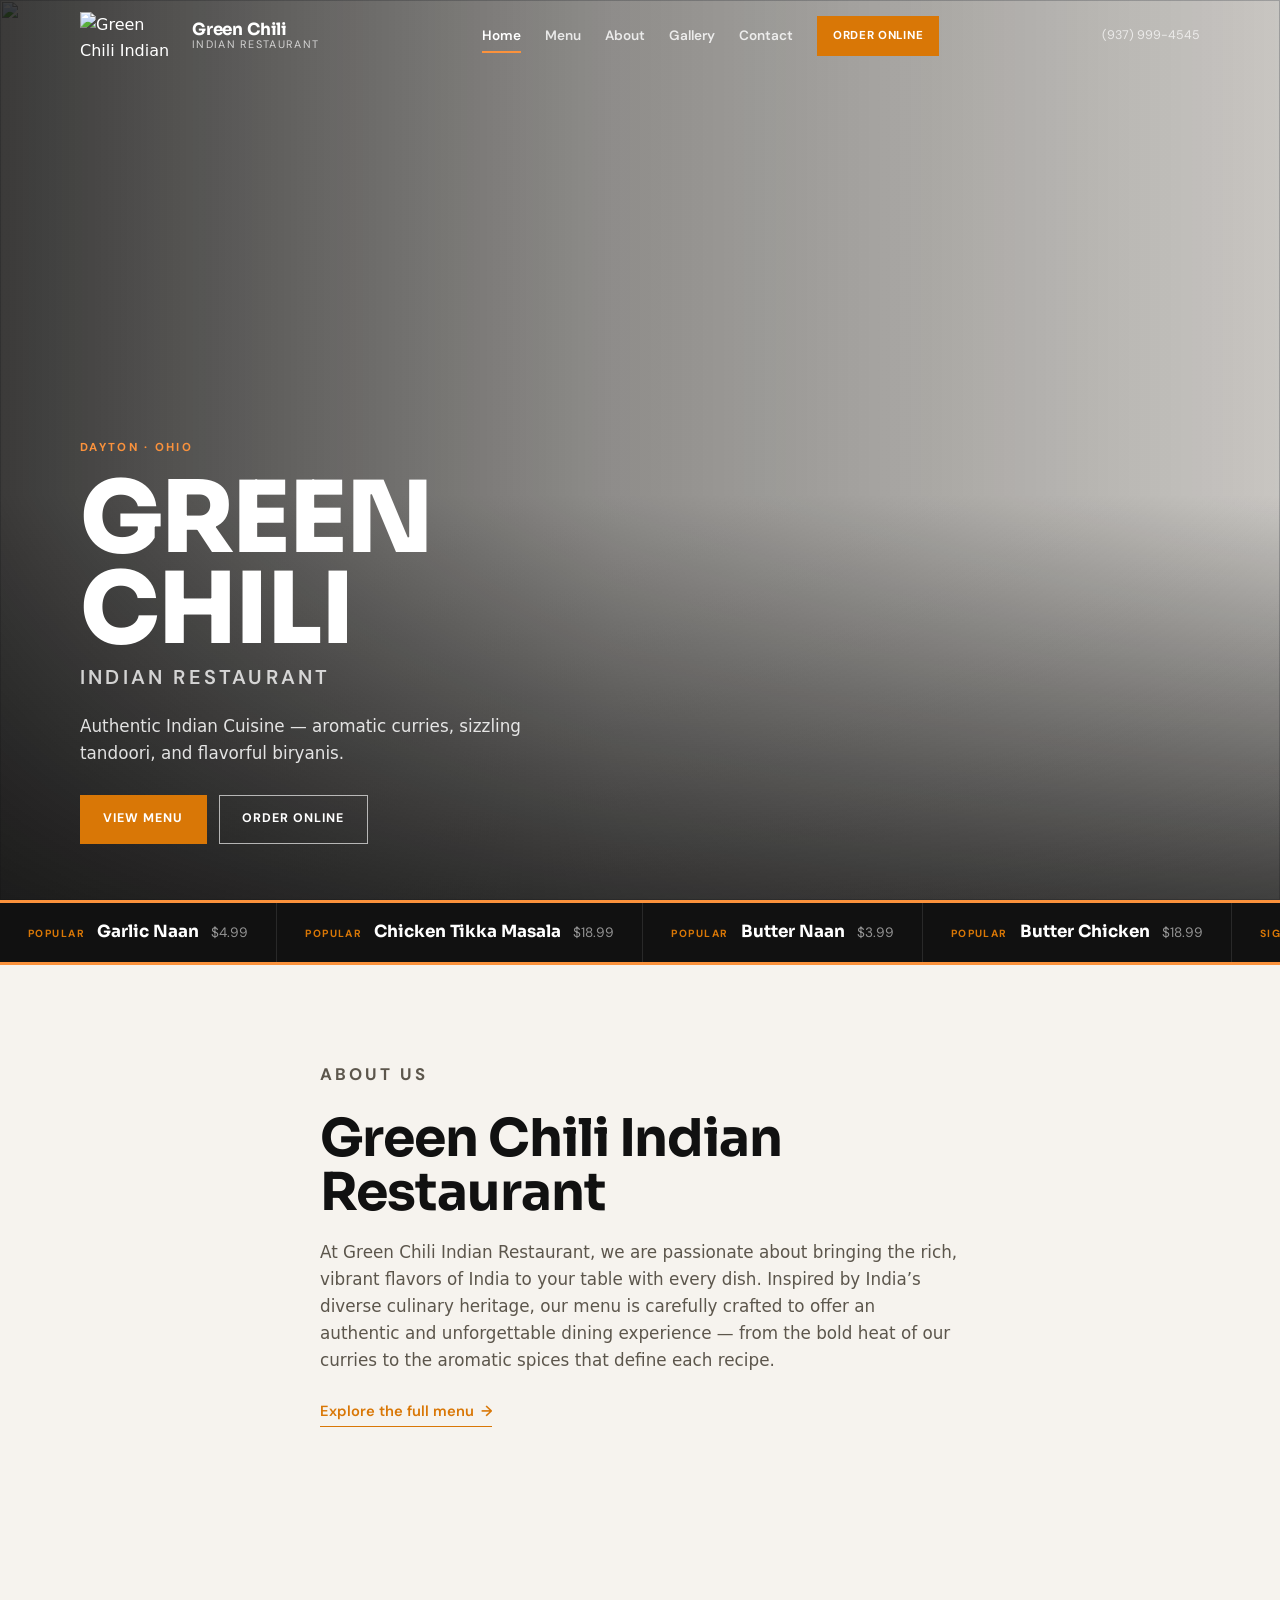
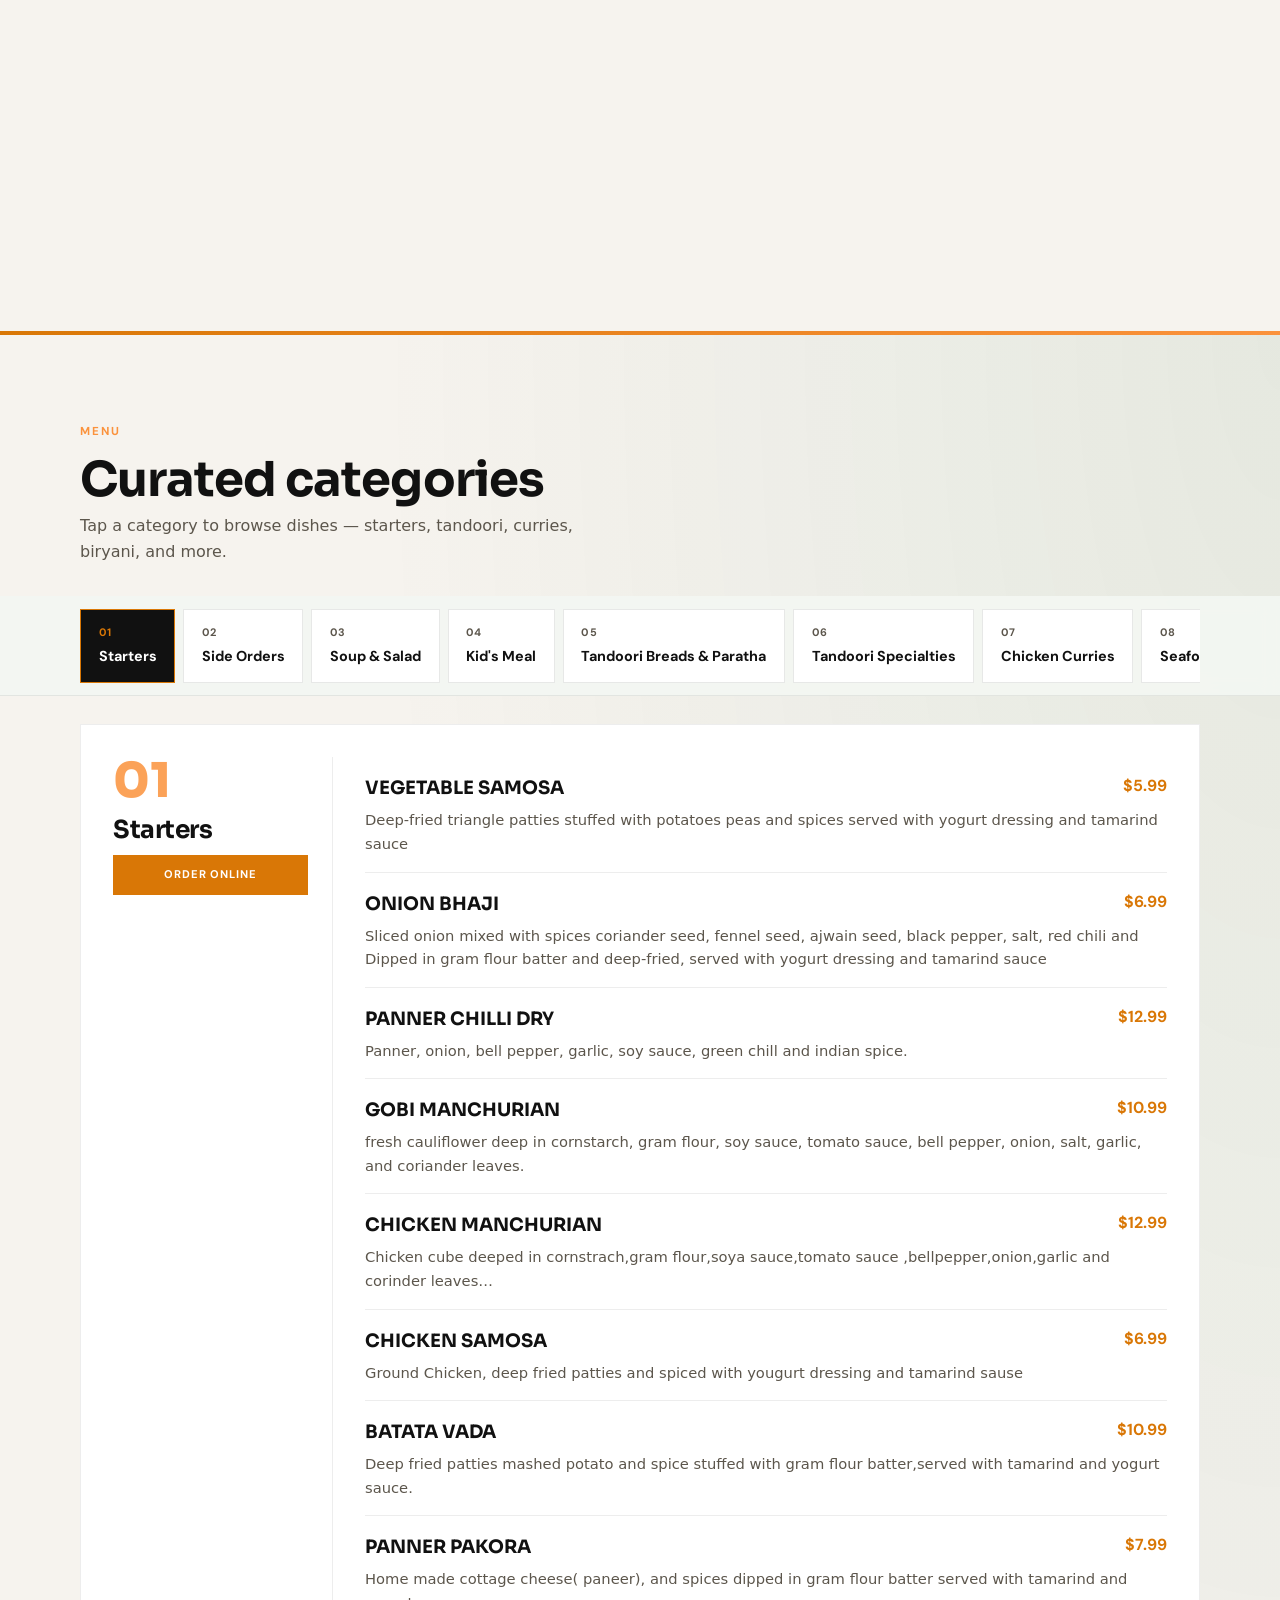
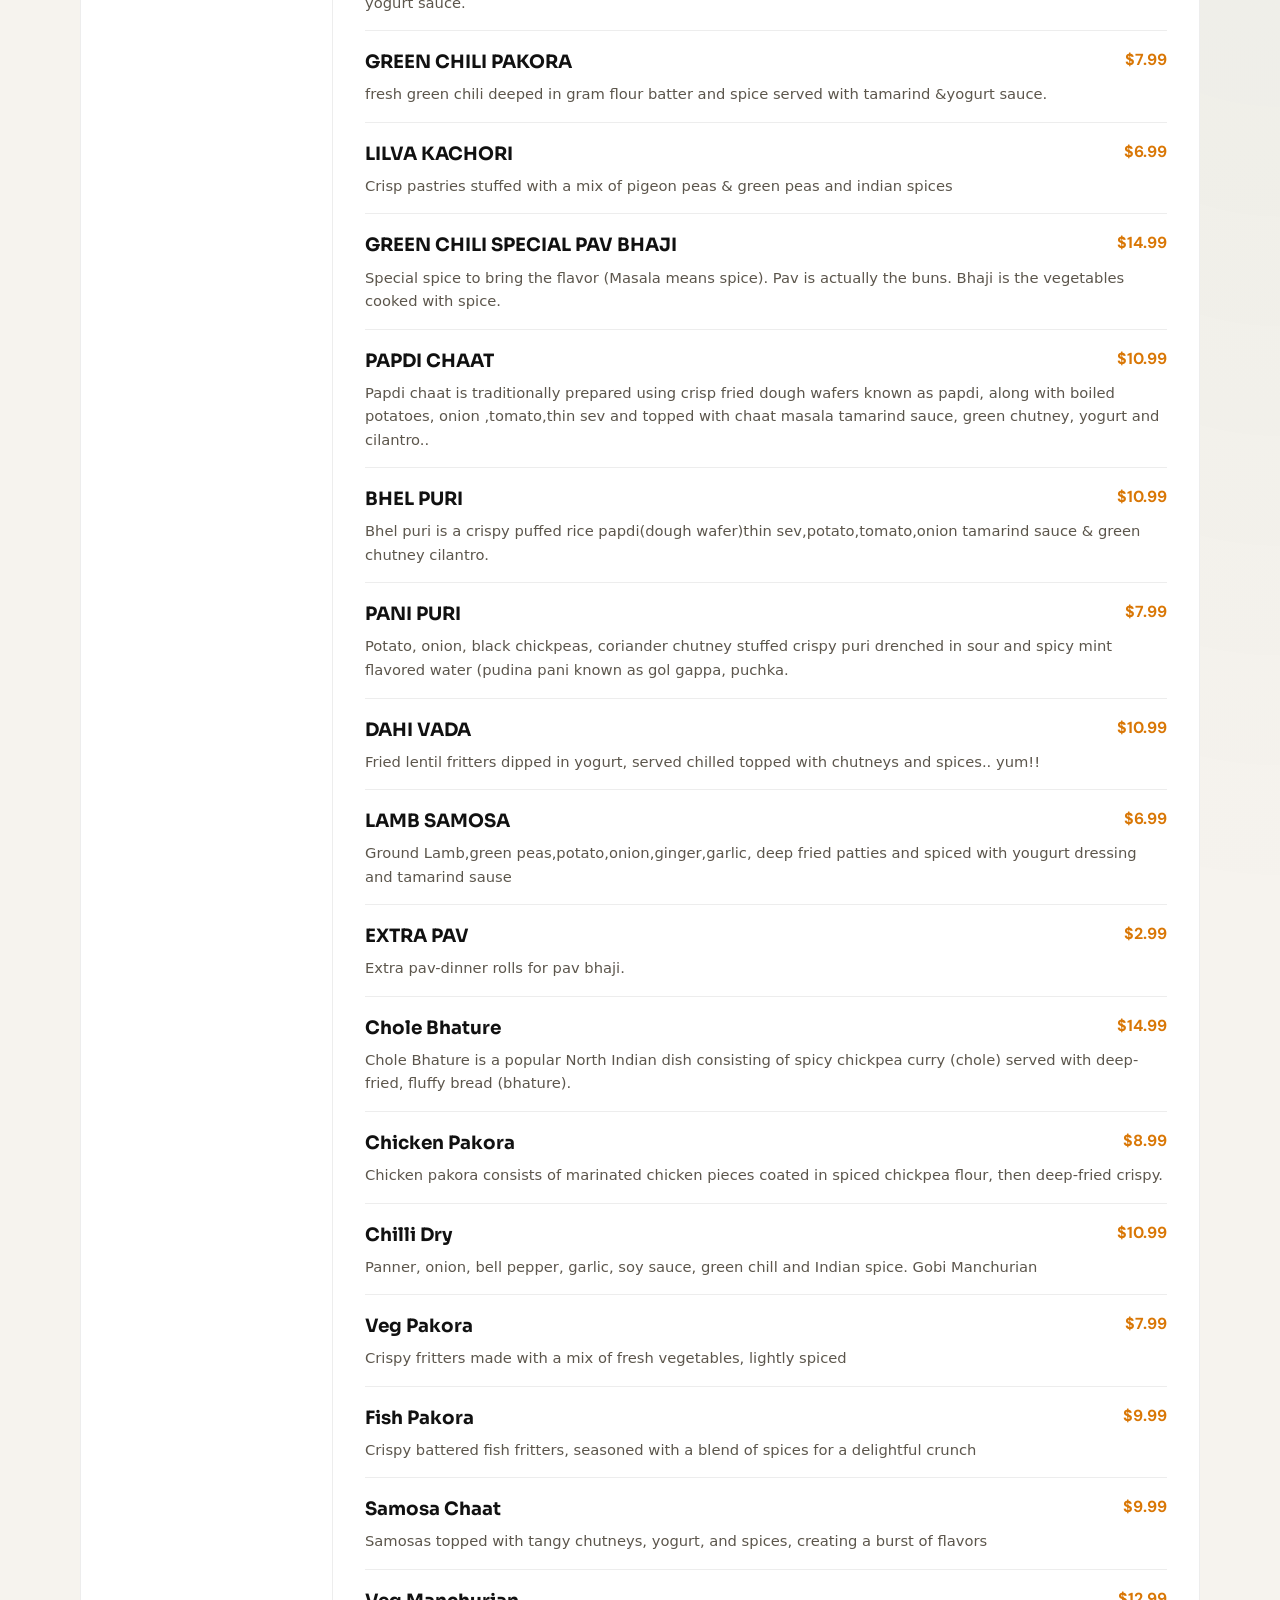
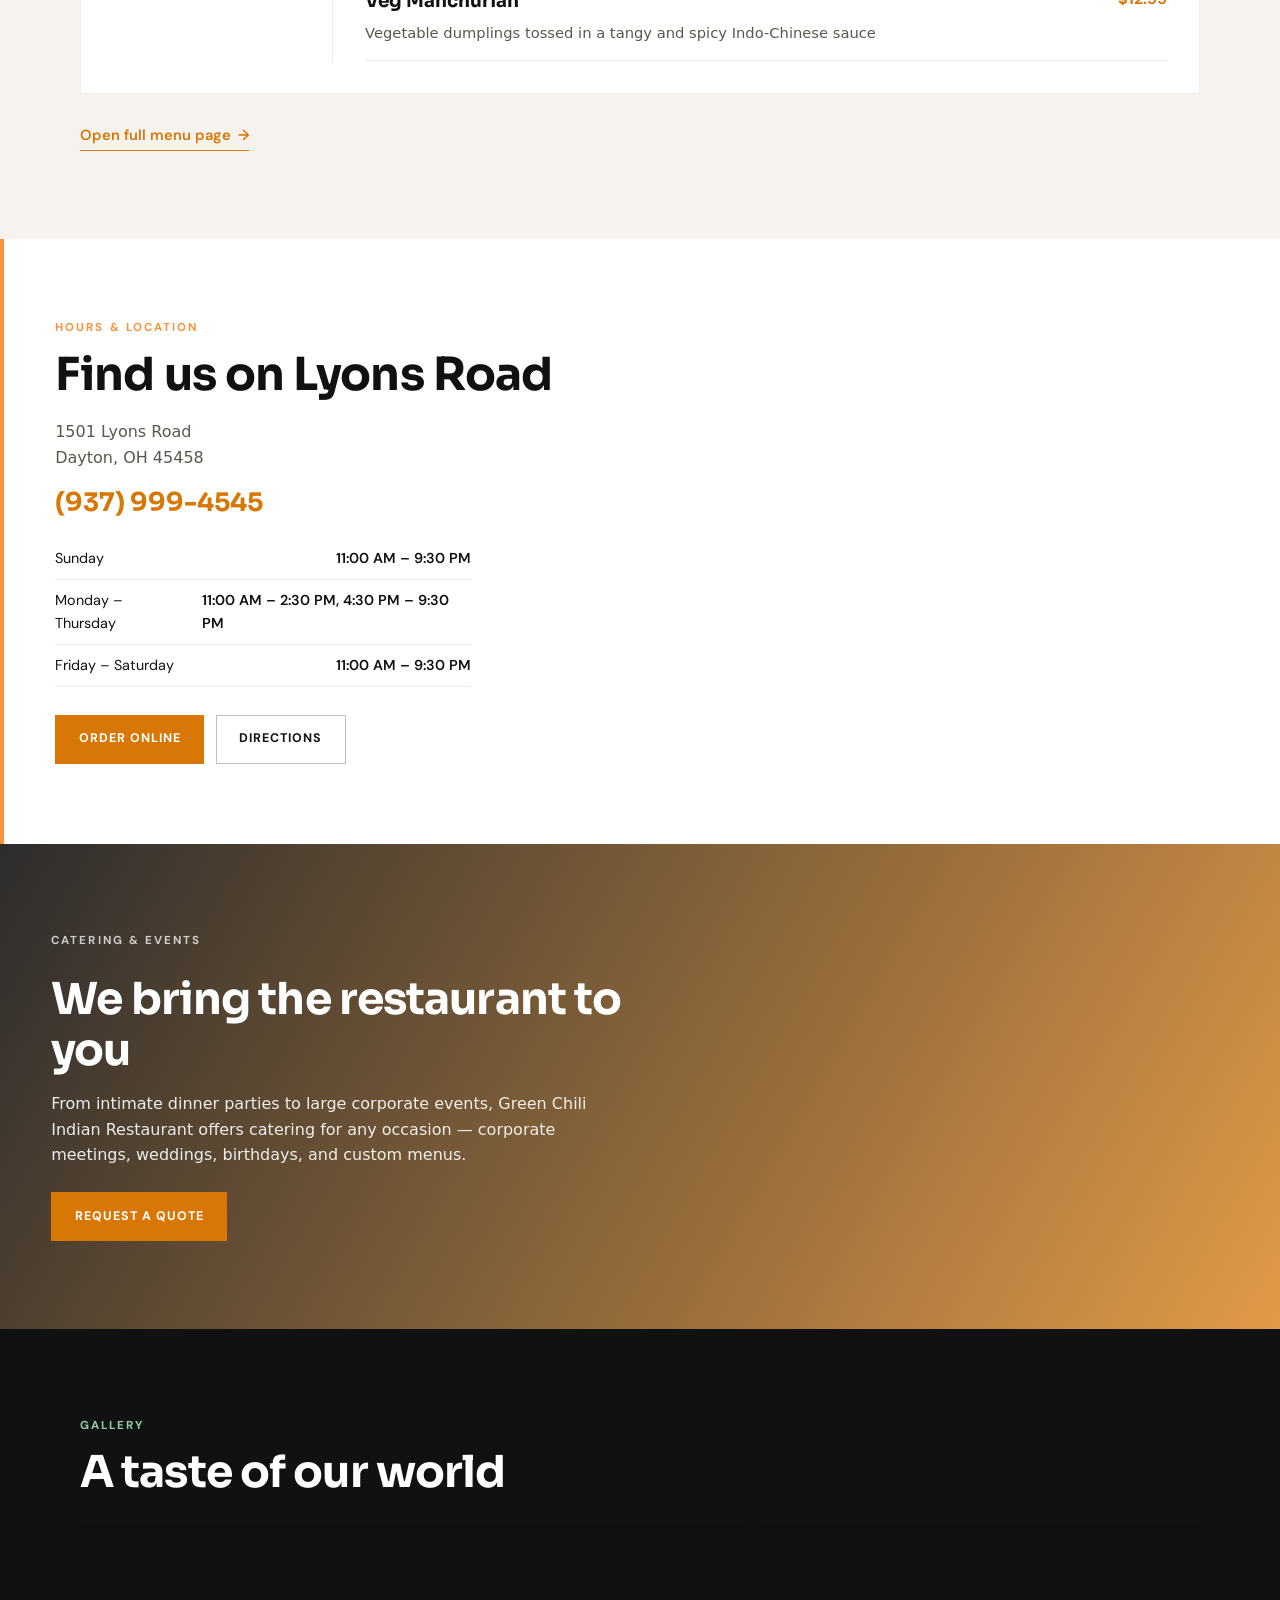
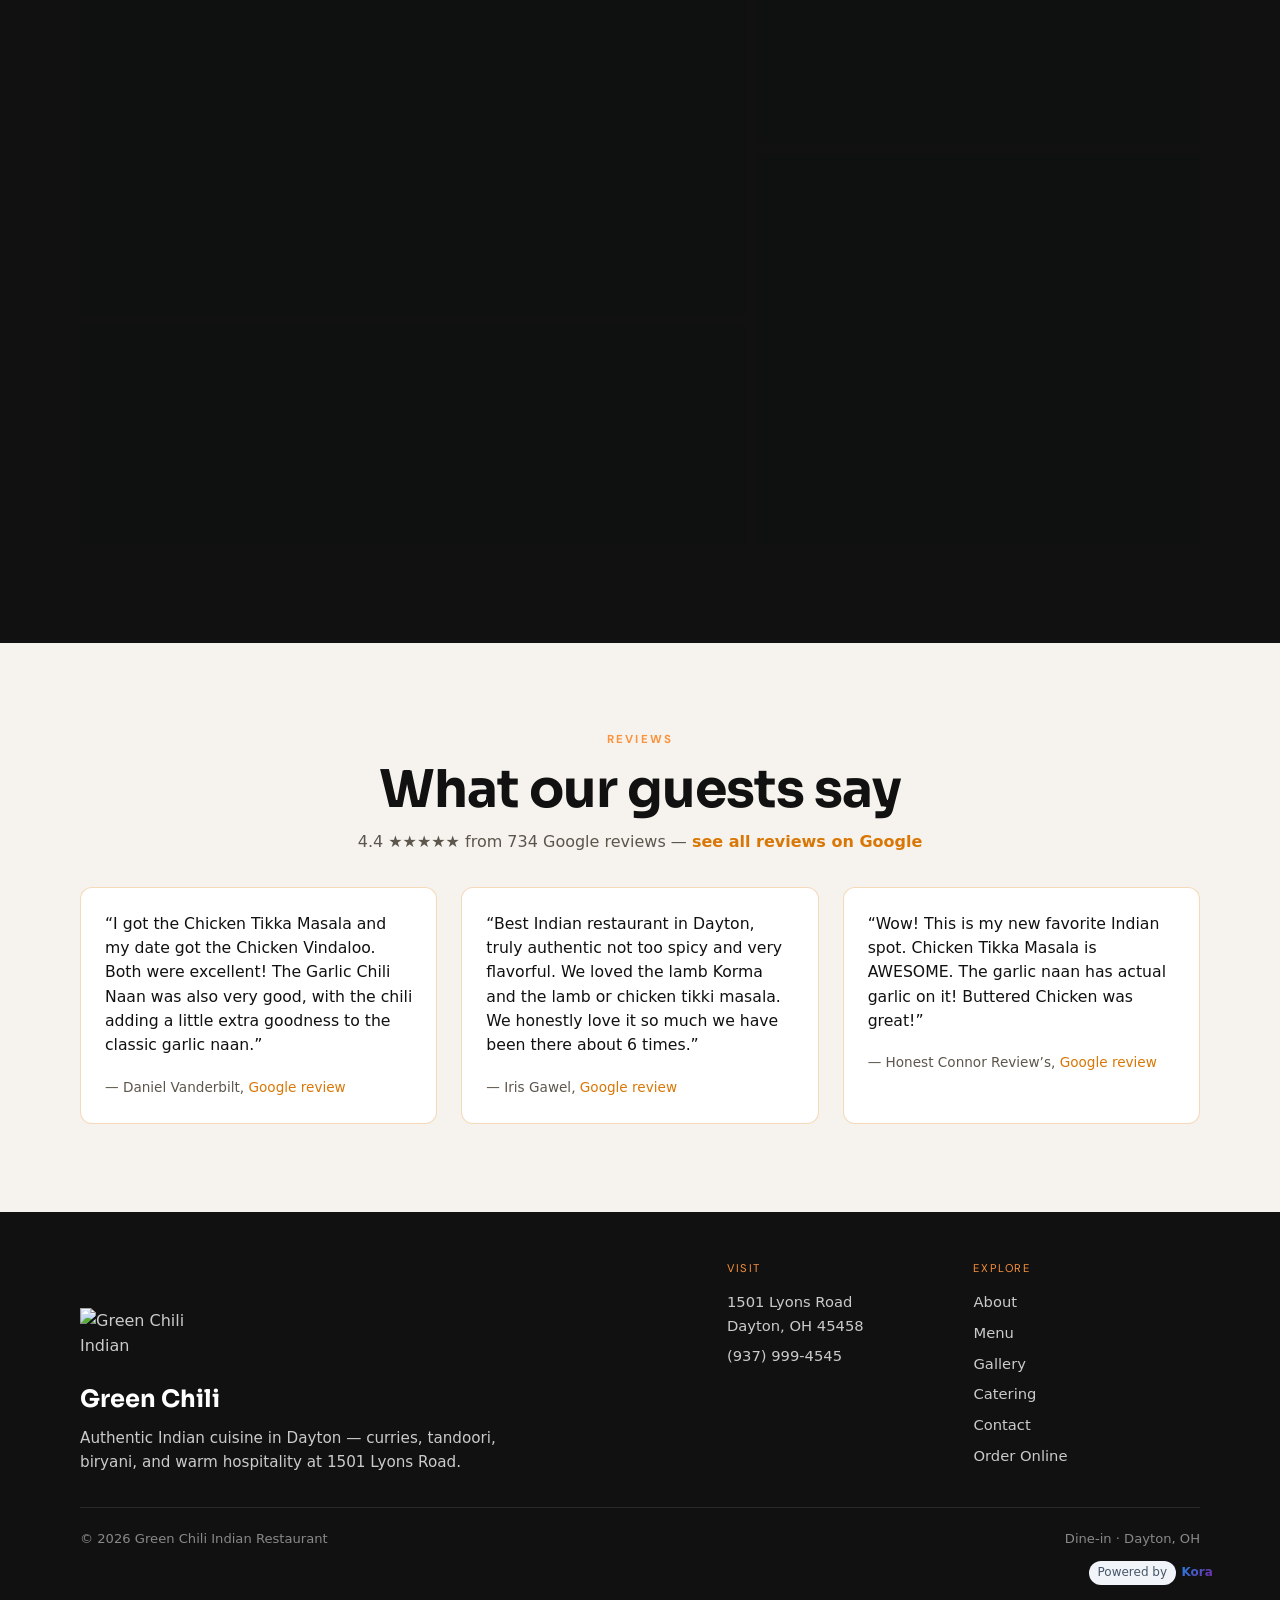
==== index.html @ 689a54bf "fix: add real Google reviews section (was missing entirely) Pulled 3 real reviews via Google Places " ====
<!DOCTYPE html>

<html lang="en">
<head>
<meta charset="utf-8"/>
<meta content="width=device-width, initial-scale=1" name="viewport"/>
<meta content="#d97706" name="theme-color"/>
<title>Green Chili Indian Restaurant | Authentic Indian Cuisine in Dayton, OH</title>
<meta content="Green Chili Indian Restaurant in Dayton, OH — aromatic curries, sizzling tandoori, flavorful biryanis &amp; more at 1501 Lyons Road. Dine-in, reservations &amp; catering." name="description"/>
<meta content="Green Chili Indian Restaurant, Indian restaurant Dayton OH, tandoori, biryani, curry, Lyons Road" name="keywords"/>
<meta content="index, follow" name="robots"/>
<meta content="Green Chili Indian Restaurant" name="author"/>
<meta content="website" property="og:type"/>
<meta content="Green Chili Indian Restaurant" property="og:site_name"/>
<meta content="Green Chili Indian Restaurant — Authentic Indian Cuisine in Dayton, OH" property="og:title"/>
<meta content="Experience vibrant Indian flavors — curries, tandoori, biryanis &amp; more at 1501 Lyons Road, Dayton, OH." property="og:description"/>
<meta content="https://quseprdus1.blob.core.windows.net/kora-business-images/user-media/96560c14-e994-45fe-b22a-5d16572c7730/de8c94d8-887e-4625-825f-ec262dbc28df/1786115874_c17uhi.jpg" property="og:image"/>
<meta content="summary_large_image" name="twitter:card"/>
<meta content="Green Chili Indian Restaurant — Authentic Indian Cuisine in Dayton, OH" name="twitter:title"/>
<meta content="Experience vibrant Indian flavors — curries, tandoori, biryanis &amp; more at 1501 Lyons Road, Dayton, OH." name="twitter:description"/>
<!-- KORA_GOOGLE_FONTS_START -->
<link rel="preconnect" href="https://fonts.googleapis.com">
<link rel="preconnect" href="https://fonts.gstatic.com" crossorigin>
<link rel="preload" as="style" href="https://fonts.googleapis.com/css2?family=Sora:wght@400;600;700&amp;family=DM+Sans:wght@400;600;700&amp;display=swap" onload="this.onload=null;this.rel='stylesheet'">
<noscript><link rel="stylesheet" href="https://fonts.googleapis.com/css2?family=Sora:wght@400;600;700&amp;family=DM+Sans:wght@400;600;700&amp;display=swap"></noscript>
<!-- KORA_GOOGLE_FONTS_END -->
<link href="assets/styles.css" rel="stylesheet"/>
<link href="assets/site.css?v=21" rel="stylesheet">
<link as="image" href="https://quseprdus1.blob.core.windows.net/kora-business-images/user-media/96560c14-e994-45fe-b22a-5d16572c7730/de8c94d8-887e-4625-825f-ec262dbc28df/1786115862_fzl2e3.jpg" rel="preload"/>
<script type="application/ld+json">{
  "@context": "https://schema.org",
  "@type": "Restaurant",
  "name": "Green Chili Indian Restaurant",
  "image": "https://quseprdus1.blob.core.windows.net/kora-business-images/user-media/96560c14-e994-45fe-b22a-5d16572c7730/de8c94d8-887e-4625-825f-ec262dbc28df/1786115874_c17uhi.jpg",
  "telephone": "+19379994545",
  "servesCuisine": [
    "Indian"
  ],
  "priceRange": "$$",
  "address": {
    "@type": "PostalAddress",
    "streetAddress": "1501 Lyons Road",
    "addressLocality": "Dayton",
    "addressRegion": "OH",
    "postalCode": "45458",
    "addressCountry": "US"
  },
  "geo": {
    "@type": "GeoCoordinates",
    "latitude": 39.6263288,
    "longitude": -84.1983789
  },
  "openingHoursSpecification": [
    {
      "@type": "OpeningHoursSpecification",
      "dayOfWeek": "Sunday",
      "opens": "11:00",
      "closes": "21:30"
    },
    {
      "@type": "OpeningHoursSpecification",
      "dayOfWeek": [
        "Monday",
        "Tuesday",
        "Wednesday",
        "Thursday"
      ],
      "opens": "11:00",
      "closes": "14:30"
    },
    {
      "@type": "OpeningHoursSpecification",
      "dayOfWeek": [
        "Monday",
        "Tuesday",
        "Wednesday",
        "Thursday"
      ],
      "opens": "16:30",
      "closes": "21:30"
    },
    {
      "@type": "OpeningHoursSpecification",
      "dayOfWeek": [
        "Friday",
        "Saturday"
      ],
      "opens": "11:00",
      "closes": "21:30"
    }
  ],
  "hasMenu": "https://greenchilidayton.cloveronline.com",
  "acceptsReservations": "True"
}</script>

</link></link></link><!-- KORA_FAVICON_START -->
<link href="https://quseprdus1.blob.core.windows.net/kora-business-images/user-media/96560c14-e994-45fe-b22a-5d16572c7730/de8c94d8-887e-4625-825f-ec262dbc28df/1786115822_4jauw4.png" rel="icon" type="image/png"/>
<link href="https://quseprdus1.blob.core.windows.net/kora-business-images/user-media/96560c14-e994-45fe-b22a-5d16572c7730/de8c94d8-887e-4625-825f-ec262dbc28df/1786115822_4jauw4.png" rel="apple-touch-icon"/>
<!-- KORA_FAVICON_END -->
</head>
<body data-page="home">
<a class="sr-only" href="#main">Skip to content</a>
<header class="site-header" data-header=""></header>
<div class="mobile-nav" data-mobile-nav=""></div>
<main id="main">
<section aria-label="Green Chili Indian Restaurant hero" class="hero">
<div class="hero-media">
<video aria-hidden="true" autoplay="" loop="" muted="" playsinline="" poster="https://quseprdus1.blob.core.windows.net/kora-business-images/user-media/96560c14-e994-45fe-b22a-5d16572c7730/de8c94d8-887e-4625-825f-ec262dbc28df/1786115862_fzl2e3.jpg">
<source src="https://stream.mux.com/0202iG01iXnNtmNm2jpxgeHBVjUD6q8c8vlWyaBuoyYGus/high.mp4" type="video/mp4"/>
</video>
<img alt="" fetchpriority="high" height="1080" src="https://quseprdus1.blob.core.windows.net/kora-business-images/user-media/96560c14-e994-45fe-b22a-5d16572c7730/de8c94d8-887e-4625-825f-ec262dbc28df/1786115862_fzl2e3.jpg" width="1920"/>
</div>
<div aria-hidden="true" class="hero-veil"></div>
<div class="hero-frame">
<p class="hero-locale">Dayton · Ohio</p>
<h1 class="hero-brand">Green Chili</h1>
<p class="hero-sub">Indian Restaurant</p>
<p class="hero-line">Authentic Indian Cuisine — aromatic curries, sizzling tandoori, and flavorful biryanis.</p>
<div class="hero-actions">
<a class="btn btn-primary" href="menu.html">View Menu</a>
<a class="btn btn-ghost" data-order-regular="" href="https://greenchilidayton.cloveronline.com" rel="noopener noreferrer" target="_blank">Order Online</a>
</div>
</div>
</section>
<section aria-label="Chef's favorites" class="popular">
<div class="popular-track" data-popular-track="">
<article class="popular-chip"><span>Popular</span><strong>Garlic Naan</strong><em>$4.99</em></article>
<article class="popular-chip"><span>Popular</span><strong>Chicken Tikka Masala</strong><em>$18.99</em></article>
<article class="popular-chip"><span>Popular</span><strong>Butter Naan</strong><em>$3.99</em></article>
<article class="popular-chip"><span>Popular</span><strong>Butter Chicken</strong><em>$18.99</em></article>
<article class="popular-chip"><span>Signature</span><strong>Green Chili Special Biryani</strong><em>$21.99</em></article>
<article class="popular-chip"><span>Signature</span><strong>Vegetable Samosa</strong><em>$5.99</em></article>
</div>
</section>
<section class="story" id="about">
<div class="story-copy reveal">
<p class="kicker">About us</p>
<h2>Green Chili Indian Restaurant</h2>
<p>At Green Chili Indian Restaurant, we are passionate about bringing the rich, vibrant flavors of India to your table with every dish. Inspired by India’s diverse culinary heritage, our menu is carefully crafted to offer an authentic and unforgettable dining experience — from the bold heat of our curries to the aromatic spices that define each recipe.</p>
<a class="text-link" href="menu.html">Explore the full menu <span aria-hidden="true">→</span></a>
</div>
<div aria-label="Green Chili Indian Restaurant" class="story-media reveal" role="img"></div>
</section>
<section class="menu-board" id="menu">
<div class="menu-board-head reveal">
<p class="kicker">Menu</p>
<h2>Curated categories</h2>
<p>Tap a category to browse dishes — starters, tandoori, curries, biryani, and more.</p>
</div>
<div class="menu-sticky" data-menu-sticky="">
<div aria-label="Menu categories" class="menu-rail" data-menu-rail="" role="tablist"></div>
</div>
<div class="menu-panel-wrap reveal" data-menu-panel="">
<div class="menu-panel-meta">
<p class="menu-panel-num" data-panel-num="">01</p>
<h3 data-panel-title="">Starters</h3>
<a class="btn btn-primary btn-sm" data-order-regular="" href="https://greenchilidayton.cloveronline.com" rel="noopener noreferrer" target="_blank">Order Online</a>
</div>
<div class="menu-item-list" data-panel-items=""></div>
</div>
<p class="menu-board-foot reveal">
<a class="text-link" href="menu.html">Open full menu page <span aria-hidden="true">→</span></a>
</p>
</section>
<section aria-label="Hours and location" class="visit" id="hours">
<div class="visit-grid">
<div class="visit-copy reveal">
<p class="kicker">Hours &amp; location</p>
<h2>Find us on Lyons Road</h2>
<address>
          1501 Lyons Road<br/>
          Dayton, OH 45458
        </address>
<a class="visit-phone" href="tel:9379994545">(937) 999-4545</a>
<ul class="hours-stack">
<li><span>Sunday</span><span>11:00 AM – 9:30 PM</span></li>
<li><span>Monday – Thursday</span><span>11:00 AM – 2:30 PM, 4:30 PM – 9:30 PM</span></li>
<li><span>Friday – Saturday</span><span>11:00 AM – 9:30 PM</span></li>
</ul>
<div class="visit-actions">
<a class="btn btn-primary" data-order-regular="" href="https://greenchilidayton.cloveronline.com" rel="noopener noreferrer" target="_blank">Order Online</a>
<a class="btn btn-outline-dark" href="https://maps.app.goo.gl/GBnJEeNAktCb8hV2A" rel="noopener noreferrer" target="_blank">Directions</a>
</div>
</div>
<div aria-label="Dine with Green Chili" class="visit-visual reveal" role="img"></div>
</div>
</section>
<section aria-label="Catering" class="feature-band" id="catering">
<div class="feature-band-inner reveal">
<p class="kicker">Catering &amp; events</p>
<h2>We bring the restaurant to you</h2>
<p>From intimate dinner parties to large corporate events, Green Chili Indian Restaurant offers catering for any occasion — corporate meetings, weddings, birthdays, and custom menus.</p>
<a class="btn btn-primary" href="contact.html">Request a quote</a>
</div>
</section>
<section aria-label="Cuisine gallery" class="mosaic" id="gallery">
<div class="mosaic-head reveal">
<p class="kicker">Gallery</p>
<h2>A taste of our world</h2>
</div>
<div class="mosaic-grid reveal">
<button aria-label="Green Chili gallery 1" class="mosaic-cell m1" data-gallery-item="" type="button"></button>
<button aria-label="Green Chili gallery 2" class="mosaic-cell m2" data-gallery-item="" type="button"></button>
<button aria-label="Green Chili gallery 3" class="mosaic-cell m3" data-gallery-item="" type="button"></button>
<button aria-label="Green Chili gallery 4" class="mosaic-cell m4" data-gallery-item="" type="button"></button>
<button aria-label="Reservation atmosphere" class="mosaic-cell m5" data-gallery-item="" type="button"></button>
</div>
</section>
<section aria-label="Customer reviews" class="reviews" id="reviews">
<div class="reviews-head reveal">
<p class="kicker">Reviews</p>
<h2>What our guests say</h2>
<p class="reviews-rating">4.4 ★★★★★ from 734 Google reviews — <a href="https://maps.google.com/?cid=8202495030446626003" rel="noopener noreferrer" target="_blank">see all reviews on Google</a></p>
</div>
<div class="reviews-grid reveal">
<blockquote class="review-card">
<p>&ldquo;I got the Chicken Tikka Masala and my date got the Chicken Vindaloo. Both were excellent! The Garlic Chili Naan was also very good, with the chili adding a little extra goodness to the classic garlic naan.&rdquo;</p>
<cite>&mdash; Daniel Vanderbilt, <a href="https://www.google.com/maps/contrib/117118368863343085688/reviews" rel="noopener noreferrer" target="_blank">Google review</a></cite>
</blockquote>
<blockquote class="review-card">
<p>&ldquo;Best Indian restaurant in Dayton, truly authentic not too spicy and very flavorful. We loved the lamb Korma and the lamb or chicken tikki masala. We honestly love it so much we have been there about 6 times.&rdquo;</p>
<cite>&mdash; Iris Gawel, <a href="https://www.google.com/maps/contrib/105516425892493144249/reviews" rel="noopener noreferrer" target="_blank">Google review</a></cite>
</blockquote>
<blockquote class="review-card">
<p>&ldquo;Wow! This is my new favorite Indian spot. Chicken Tikka Masala is AWESOME. The garlic naan has actual garlic on it! Buttered Chicken was great!&rdquo;</p>
<cite>&mdash; Honest Connor Review&rsquo;s, <a href="https://www.google.com/maps/contrib/103172968622004867746/reviews" rel="noopener noreferrer" target="_blank">Google review</a></cite>
</blockquote>
</div>
</section>
</main>
<script type="application/ld+json">{
  "@context": "https://schema.org",
  "@type": "Restaurant",
  "name": "Green Chili Indian Restaurant",
  "aggregateRating": {
    "@type": "AggregateRating",
    "ratingValue": "4.4",
    "reviewCount": "734"
  },
  "review": [
    {
      "@type": "Review",
      "author": {"@type": "Person", "name": "Daniel Vanderbilt"},
      "reviewRating": {"@type": "Rating", "ratingValue": "5"},
      "reviewBody": "I got the Chicken Tikka Masala and my date got the Chicken Vindaloo. Both were excellent! The Garlic Chili Naan was also very good."
    },
    {
      "@type": "Review",
      "author": {"@type": "Person", "name": "Iris Gawel"},
      "reviewRating": {"@type": "Rating", "ratingValue": "5"},
      "reviewBody": "Best Indian restaurant in Dayton, truly authentic not too spicy and very flavorful."
    },
    {
      "@type": "Review",
      "author": {"@type": "Person", "name": "Honest Connor Review's"},
      "reviewRating": {"@type": "Rating", "ratingValue": "5"},
      "reviewBody": "Wow! This is my new favorite Indian spot. Chicken Tikka Masala is AWESOME."
    }
  ]
}</script>
<div aria-label="Image preview" aria-modal="true" class="lightbox" data-lightbox="" role="dialog">
<button aria-label="Close" class="lightbox-close" data-lightbox-close="" type="button"><svg aria-hidden="true" fill="none" stroke="currentColor" stroke-linecap="round" stroke-width="1.75" viewbox="0 0 24 24"><path d="M6 6l12 12M18 6L6 18"></path></svg></button>
<img alt="Green Chili Indian cuisine" data-lightbox-img=""/>
</div>
<footer class="site-footer" data-footer=""></footer>
<script defer="" src="js/includes.js"></script>
<script defer="" src="js/main.js?v=20"></script>
<!-- KORA_BRANDING_FOOTER_SCRIPT_START -->
<script>
(function () {
  var koraUrl = "https://askkora.ai";
  var muted = "#475569";
  var mutedBg = "#f1f5f9";
  var blue = "#1E88E5";
  var purple = "#7B1FA2";
  var startMarker = 'KORA_' + 'BRANDING_FOOTER_START';
  var endMarker = 'KORA_' + 'BRANDING_FOOTER_END';
  var selector = '[data-kora-branding-footer="true"], .kora-powered-by';

  function removeExisting() {
    document.querySelectorAll(selector).forEach(function (node) {
      if (node && node.parentNode) node.parentNode.removeChild(node);
    });
    var walker = document.createTreeWalker(document.documentElement, NodeFilter.SHOW_COMMENT);
    var comments = [];
    while (walker.nextNode()) {
      if (walker.currentNode.nodeValue.indexOf(startMarker) !== -1 || walker.currentNode.nodeValue.indexOf(endMarker) !== -1) {
        comments.push(walker.currentNode);
      }
    }
    comments.forEach(function (node) {
      if (node && node.parentNode) node.parentNode.removeChild(node);
    });
  }

  function buildBranding() {
    var wrapper = document.createElement('div');
    wrapper.className = 'kora-powered-by';
    wrapper.setAttribute('data-kora-branding-footer', 'true');
    wrapper.style.cssText = 'display:flex;justify-content:flex-end;align-items:center;gap:0.35rem;padding:0.75rem 1rem;font-size:0.75rem;';
    wrapper.innerHTML = '<span style="color:' + muted + ';background:' + mutedBg + ';padding:0.15rem 0.55rem;border-radius:9999px;">Powered by</span>' +
      '<a href="' + koraUrl + '" target="_blank" rel="noopener noreferrer" style="text-decoration:none;font-weight:600;background:linear-gradient(135deg,' + blue + ',' + purple + ');-webkit-background-clip:text;background-clip:text;-webkit-text-fill-color:transparent">Kora</a>';
    return wrapper;
  }

  function targetFooter(allowFallback) {
    var footer = document.querySelector('footer');
    if (footer) return footer;
    if (!allowFallback) return null;
    return document.getElementById('site-footer') || document.body;
  }

  function placeBranding(allowFallback) {
    var target = targetFooter(allowFallback);
    if (!target) return false;
    removeExisting();
    target.appendChild(document.createComment(' ' + startMarker + ' '));
    target.appendChild(buildBranding());
    target.appendChild(document.createComment(' ' + endMarker + ' '));
    return target.tagName && target.tagName.toLowerCase() === 'footer';
  }

  function start() {
    if (placeBranding(false)) return;
    var observer = new MutationObserver(function () {
      if (placeBranding(false)) observer.disconnect();
    });
    observer.observe(document.documentElement, { childList: true, subtree: true });
    window.setTimeout(function () { observer.disconnect(); placeBranding(true); }, 3000);
  }

  if (document.readyState === 'loading') {
    document.addEventListener('DOMContentLoaded', start);
  } else {
    start();
  }
}());
</script>
<!-- KORA_BRANDING_FOOTER_SCRIPT_END -->
</body>
</html>
---- assets/styles.css ----
/*! tailwindcss v4.2.1 | MIT License | https://tailwindcss.com */
@layer properties{@supports (((-webkit-hyphens:none)) and (not (margin-trim:inline))) or ((-moz-orient:inline) and (not (color:rgb(from red r g b)))){*,:before,:after,::backdrop{--tw-rotate-x:initial;--tw-rotate-y:initial;--tw-rotate-z:initial;--tw-skew-x:initial;--tw-skew-y:initial;--tw-shadow:0 0 #0000;--tw-shadow-color:initial;--tw-shadow-alpha:100%;--tw-inset-shadow:0 0 #0000;--tw-inset-shadow-color:initial;--tw-inset-shadow-alpha:100%;--tw-ring-color:initial;--tw-ring-shadow:0 0 #0000;--tw-inset-ring-color:initial;--tw-inset-ring-shadow:0 0 #0000;--tw-ring-inset:initial;--tw-ring-offset-width:0px;--tw-ring-offset-color:#fff;--tw-ring-offset-shadow:0 0 #0000}}}@layer theme{:root,:host{--font-sans:ui-sans-serif, system-ui, sans-serif, "Apple Color Emoji", "Segoe UI Emoji", "Segoe UI Symbol", "Noto Color Emoji";--font-mono:ui-monospace, SFMono-Regular, Menlo, Monaco, Consolas, "Liberation Mono", "Courier New", monospace;--spacing:.25rem;--default-font-family:var(--font-sans);--default-mono-font-family:var(--font-mono);--color-brand-primary:#d97706;--color-brand-primary-dark:#b45309;--color-brand-secondary:#f6f3ee;--color-brand-accent:#fb923c;--color-brand-dark:#111;--color-brand-ink:#111;--color-brand-muted:#5c564c;--font-brand:"Sora", system-ui, sans-serif;--font-body:"Roboto", system-ui, sans-serif;--font-nav:"DM Sans", system-ui, sans-serif}}@layer base{*,:after,:before,::backdrop{box-sizing:border-box;border:0 solid;margin:0;padding:0}::file-selector-button{box-sizing:border-box;border:0 solid;margin:0;padding:0}html,:host{-webkit-text-size-adjust:100%;tab-size:4;line-height:1.5;font-family:var(--default-font-family,ui-sans-serif, system-ui, sans-serif, "Apple Color Emoji", "Segoe UI Emoji", "Segoe UI Symbol", "Noto Color Emoji");font-feature-settings:var(--default-font-feature-settings,normal);font-variation-settings:var(--default-font-variation-settings,normal);-webkit-tap-highlight-color:transparent}hr{height:0;color:inherit;border-top-width:1px}abbr:where([title]){-webkit-text-decoration:underline dotted;text-decoration:underline dotted}h1,h2,h3,h4,h5,h6{font-size:inherit;font-weight:inherit}a{color:inherit;-webkit-text-decoration:inherit;-webkit-text-decoration:inherit;-webkit-text-decoration:inherit;text-decoration:inherit}b,strong{font-weight:bolder}code,kbd,samp,pre{font-family:var(--default-mono-font-family,ui-monospace, SFMono-Regular, Menlo, Monaco, Consolas, "Liberation Mono", "Courier New", monospace);font-feature-settings:var(--default-mono-font-feature-settings,normal);font-variation-settings:var(--default-mono-font-variation-settings,normal);font-size:1em}small{font-size:80%}sub,sup{vertical-align:baseline;font-size:75%;line-height:0;position:relative}sub{bottom:-.25em}sup{top:-.5em}table{text-indent:0;border-color:inherit;border-collapse:collapse}:-moz-focusring{outline:auto}progress{vertical-align:baseline}summary{display:list-item}ol,ul,menu{list-style:none}img,svg,video,canvas,audio,iframe,embed,object{vertical-align:middle;display:block}img,video{max-width:100%;height:auto}button,input,select,optgroup,textarea{font:inherit;font-feature-settings:inherit;font-variation-settings:inherit;letter-spacing:inherit;color:inherit;opacity:1;background-color:#0000;border-radius:0}::file-selector-button{font:inherit;font-feature-settings:inherit;font-variation-settings:inherit;letter-spacing:inherit;color:inherit;opacity:1;background-color:#0000;border-radius:0}:where(select:is([multiple],[size])) optgroup{font-weight:bolder}:where(select:is([multiple],[size])) optgroup option{padding-inline-start:20px}::file-selector-button{margin-inline-end:4px}::placeholder{opacity:1}@supports (not ((-webkit-appearance:-apple-pay-button))) or (contain-intrinsic-size:1px){::placeholder{color:currentColor}@supports (color:color-mix(in lab, red, red)){::placeholder{color:color-mix(in oklab, currentcolor 50%, transparent)}}}textarea{resize:vertical}::-webkit-search-decoration{-webkit-appearance:none}::-webkit-date-and-time-value{min-height:1lh;text-align:inherit}::-webkit-datetime-edit{display:inline-flex}::-webkit-datetime-edit-fields-wrapper{padding:0}::-webkit-datetime-edit{padding-block:0}::-webkit-datetime-edit-year-field{padding-block:0}::-webkit-datetime-edit-month-field{padding-block:0}::-webkit-datetime-edit-day-field{padding-block:0}::-webkit-datetime-edit-hour-field{padding-block:0}::-webkit-datetime-edit-minute-field{padding-block:0}::-webkit-datetime-edit-second-field{padding-block:0}::-webkit-datetime-edit-millisecond-field{padding-block:0}::-webkit-datetime-edit-meridiem-field{padding-block:0}::-webkit-calendar-picker-indicator{line-height:1}:-moz-ui-invalid{box-shadow:none}button,input:where([type=button],[type=reset],[type=submit]){appearance:button}::file-selector-button{appearance:button}::-webkit-inner-spin-button{height:auto}::-webkit-outer-spin-button{height:auto}[hidden]:where(:not([hidden=until-found])){display:none!important}:root{--header-h:72px;--site-chrome-h:72px;--ease:cubic-bezier(.22, 1, .36, 1);--color-brand-primary:#d97706;--color-brand-primary-dark:#b45309;--color-brand-primary-foreground:#fff;--color-brand-secondary:#f6f3ee;--color-brand-secondary-foreground:#111;--color-brand-accent:#fb923c;--color-brand-accent-foreground:#111;--color-brand-dark:#111;--color-brand-ink:#111;--color-brand-muted:#5c564c;--color-brand-soft:#f6f3ee;--color-brand-border:#d9770647;--font-brand:"Sora", system-ui, sans-serif;--font-heading:"Sora", system-ui, sans-serif;--font-body:"Roboto", system-ui, sans-serif;--font-nav:"DM Sans", system-ui, sans-serif}html{scroll-behavior:smooth}body{font-family:var(--font-body);color:var(--color-brand-ink);background:var(--color-brand-secondary);-webkit-font-smoothing:antialiased;line-height:1.6}h1,h2,h3,h4,h5,h6{font-family:var(--font-brand)}}@layer components;@layer utilities{.sr-only{clip-path:inset(50%);white-space:nowrap;border-width:0;width:1px;height:1px;margin:-1px;padding:0;position:absolute;overflow:hidden}.sticky{position:sticky}.start{inset-inline-start:var(--spacing)}.end{inset-inline-end:var(--spacing)}.block{display:block}.hidden{display:none}.table{display:table}.transform{transform:var(--tw-rotate-x,) var(--tw-rotate-y,) var(--tw-rotate-z,) var(--tw-skew-x,) var(--tw-skew-y,)}.resize{resize:both}.shadow{--tw-shadow:0 1px 3px 0 var(--tw-shadow-color,#0000001a), 0 1px 2px -1px var(--tw-shadow-color,#0000001a);box-shadow:var(--tw-inset-shadow), var(--tw-inset-ring-shadow), var(--tw-ring-offset-shadow), var(--tw-ring-shadow), var(--tw-shadow)}}@property --tw-rotate-x{syntax:"*";inherits:false}@property --tw-rotate-y{syntax:"*";inherits:false}@property --tw-rotate-z{syntax:"*";inherits:false}@property --tw-skew-x{syntax:"*";inherits:false}@property --tw-skew-y{syntax:"*";inherits:false}@property --tw-shadow{syntax:"*";inherits:false;initial-value:0 0 #0000}@property --tw-shadow-color{syntax:"*";inherits:false}@property --tw-shadow-alpha{syntax:"<percentage>";inherits:false;initial-value:100%}@property --tw-inset-shadow{syntax:"*";inherits:false;initial-value:0 0 #0000}@property --tw-inset-shadow-color{syntax:"*";inherits:false}@property --tw-inset-shadow-alpha{syntax:"<percentage>";inherits:false;initial-value:100%}@property --tw-ring-color{syntax:"*";inherits:false}@property --tw-ring-shadow{syntax:"*";inherits:false;initial-value:0 0 #0000}@property --tw-inset-ring-color{syntax:"*";inherits:false}@property --tw-inset-ring-shadow{syntax:"*";inherits:false;initial-value:0 0 #0000}@property --tw-ring-inset{syntax:"*";inherits:false}@property --tw-ring-offset-width{syntax:"<length>";inherits:false;initial-value:0}@property --tw-ring-offset-color{syntax:"*";inherits:false;initial-value:#fff}@property --tw-ring-offset-shadow{syntax:"*";inherits:false;initial-value:0 0 #0000}
---- assets/site.css ----
/* Green Chili Indian — unique layout (not Casa Villa). */
:root {
  --color-brand-primary: #d97706;
  --color-brand-primary-dark: #b45309;
  --color-brand-primary-foreground: #ffffff;
  --color-brand-secondary: #f6f3ee;
  --color-brand-secondary-foreground: #111111;
  --color-brand-accent: #fb923c;
  --color-brand-accent-foreground: #111111;
  --color-brand-dark: #111111;
  --color-brand-ink: #111111;
  --color-brand-muted: #5c564c;
  --color-brand-border: rgba(217, 119, 6, 0.28);
  --color-brand-overlay: rgba(17, 17, 17, 0.55);
  --font-brand: "Sora", system-ui, sans-serif;
  --font-heading: "Sora", system-ui, sans-serif;
  --font-nav: "DM Sans", system-ui, sans-serif;
  --font-body: "Roboto", system-ui, sans-serif;
  --shadow-soft: 0 20px 60px rgba(20, 24, 20, 0.12);
  --radius: 0;
  --header-h: 72px;
  --site-chrome-h: 72px;
  --ease: cubic-bezier(0.22, 1, 0.36, 1);
  --pad: clamp(1.25rem, 4vw, 3.5rem);
  --max: 1120px;
}

*,
*::before,
*::after {
  box-sizing: border-box;
  margin: 0;
  padding: 0;
}

html {
  scroll-behavior: smooth;
  /* clip (not hidden) — hidden creates a scroll container and breaks position:sticky */
  overflow-x: clip;
}

body {
  font-family: var(--font-body);
  color: var(--color-brand-ink);
  background: var(--color-brand-secondary);
  line-height: 1.6;
  overflow-x: clip;
  -webkit-font-smoothing: antialiased;
  max-width: 100%;
}

body.nav-open {
  overflow: hidden;
}

img {
  max-width: 100%;
  display: block;
}

a {
  color: inherit;
  text-decoration: none;
}

button {
  font: inherit;
  cursor: pointer;
  border: 0;
  background: none;
}

ul {
  list-style: none;
}

address {
  font-style: normal;
}

.sr-only {
  position: absolute;
  width: 1px;
  height: 1px;
  padding: 0;
  margin: -1px;
  overflow: hidden;
  clip: rect(0, 0, 0, 0);
  border: 0;
}

.kicker {
  font-family: var(--font-nav);
  font-size: 0.72rem;
  font-weight: 700;
  letter-spacing: 0.18em;
  text-transform: uppercase;
  color: var(--color-brand-accent);
  margin-bottom: 0.85rem;
}

h1, h2, h3 {
  font-family: var(--font-brand);
  font-weight: 700;
  line-height: 1.05;
  letter-spacing: -0.02em;
}

/* Buttons */
.btn {
  display: inline-flex;
  align-items: center;
  justify-content: center;
  gap: 0.4rem;
  min-height: 48px;
  padding: 0.85rem 1.4rem;
  font-family: var(--font-nav);
  font-size: 0.78rem;
  font-weight: 700;
  letter-spacing: 0.08em;
  text-transform: uppercase;
  border: 1.5px solid transparent;
  transition: transform .25s var(--ease), background .25s, color .25s, border-color .25s;
}

.btn:hover {
  transform: translateY(-1px);
}

.btn-sm {
  min-height: 40px;
  padding: 0.55rem 1rem;
  font-size: 0.7rem;
}

.btn-primary {
  background: var(--color-brand-primary);
  color: #fff;
  border-color: var(--color-brand-primary);
}

.btn-primary:hover {
  background: var(--color-brand-primary-dark);
  border-color: var(--color-brand-primary-dark);
}

.btn-ghost {
  background: transparent;
  color: #fff;
  border-color: rgba(255, 255, 255, 0.65);
}

.btn-ghost:hover {
  background: #fff;
  color: var(--color-brand-dark);
  border-color: #fff;
}

.btn-outline-dark {
  background: transparent;
  color: var(--color-brand-ink);
  border-color: rgba(26, 33, 28, 0.28);
}

.btn-outline-dark:hover {
  border-color: var(--color-brand-accent);
  color: var(--color-brand-accent);
}

.text-link {
  display: inline-flex;
  align-items: center;
  gap: 0.45rem;
  font-family: var(--font-nav);
  font-weight: 600;
  font-size: 0.92rem;
  color: var(--color-brand-primary);
  border-bottom: 1px solid currentColor;
  padding-bottom: 0.15rem;
  transition: color .25s, gap .25s var(--ease);
}

.text-link:hover {
  color: var(--color-brand-accent);
  gap: 0.7rem;
}

/* Header — transparent over hero, no topbar */
.site-header {
  position: fixed;
  inset: 0 0 auto;
  z-index: 80;
  height: var(--header-h);
  display: flex;
  align-items: center;
  background: transparent;
  transition: background .35s var(--ease), box-shadow .35s, backdrop-filter .35s;
}

.site-header.is-scrolled,
body:not([data-page="home"]) .site-header {
  background: rgba(20, 24, 20, 0.94);
  backdrop-filter: blur(12px);
  box-shadow: 0 6px 20px rgba(0, 0, 0, 0.18);
}

.nav-shell {
  width: min(var(--max), calc(100% - 2 * var(--pad)));
  margin-inline: auto;
  display: flex;
  align-items: center;
  justify-content: space-between;
  gap: 1rem;
}

.brand {
  display: flex;
  align-items: center;
  gap: 0.75rem;
  color: #fff;
}

.brand img {
  height: 48px;
  width: auto;
  object-fit: contain;
}

.brand-text {
  display: flex;
  flex-direction: column;
  line-height: 1.1;
}

.brand-text strong {
  font-family: var(--font-brand);
  font-size: 1.05rem;
  font-weight: 700;
  letter-spacing: -0.01em;
}

.brand-text span {
  font-family: var(--font-nav);
  font-size: 0.68rem;
  letter-spacing: 0.12em;
  text-transform: uppercase;
  color: rgba(255, 255, 255, 0.72);
}

.nav-links {
  display: none;
  align-items: center;
  gap: 1.5rem;
  font-family: var(--font-nav);
  font-size: 0.85rem;
  font-weight: 600;
}

.nav-links a {
  color: rgba(255, 255, 255, 0.82);
  position: relative;
  transition: color .25s;
}

.nav-links a:hover,
.nav-links a[aria-current="page"] {
  color: #fff;
}

.nav-links a[aria-current="page"]::after {
  content: "";
  position: absolute;
  left: 0;
  right: 0;
  bottom: -6px;
  height: 2px;
  background: var(--color-brand-accent);
}

.nav-cta {
  background: var(--color-brand-primary) !important;
  color: #fff !important;
  padding: 0.65rem 1rem;
  letter-spacing: 0.06em;
  text-transform: uppercase;
  font-size: 0.72rem !important;
  font-weight: 700 !important;
}

.nav-cta:hover {
  background: var(--color-brand-primary-dark) !important;
}

.nav-toggle {
  width: 44px;
  height: 44px;
  display: grid;
  place-items: center;
  color: #fff;
  border: 1px solid rgba(255, 255, 255, 0.35);
}

.nav-toggle svg {
  width: 22px;
  height: 22px;
}

.nav-meta {
  display: none;
  color: rgba(255, 255, 255, 0.7);
  font-family: var(--font-nav);
  font-size: 0.78rem;
}

.nav-meta a:hover {
  color: #fff;
}

@media (min-width: 900px) {
  .nav-links {
    display: flex;
  }

  .nav-toggle {
    display: none;
  }

  .nav-meta {
    display: block;
  }
}

/* Mobile drawer — slides from right */
.mobile-nav {
  position: fixed;
  top: var(--header-h);
  right: 0;
  bottom: 0;
  width: min(320px, 88vw);
  z-index: 70;
  background: var(--color-brand-dark);
  color: #fff;
  padding: 2rem 1.5rem;
  display: flex;
  flex-direction: column;
  gap: 1.15rem;
  font-family: var(--font-nav);
  font-size: 1.15rem;
  font-weight: 600;
  transform: translateX(105%);
  transition: transform .4s var(--ease), box-shadow .4s var(--ease);
  /* Shadow only when open — otherwise it peeks from the right edge */
  box-shadow: none;
  pointer-events: none;
}

.mobile-nav.is-open {
  transform: translateX(0);
  box-shadow: -20px 0 50px rgba(0, 0, 0, 0.35);
  pointer-events: auto;
}

.mobile-nav a {
  border-bottom: 1px solid rgba(255, 255, 255, 0.08);
  padding-bottom: 0.85rem;
}

.mobile-nav a:hover {
  color: var(--color-brand-primary);
}

/* Hero — left-aligned brand-first composition */
.hero {
  position: relative;
  min-height: 100svh;
  display: flex;
  align-items: flex-end;
  color: #fff;
  overflow: hidden;
}

.hero-media {
  position: absolute;
  inset: 0;
}

.hero-media img,
.hero-media video {
  width: 100%;
  height: 100%;
  object-fit: cover;
}

.hero-media video {
  position: absolute;
  inset: 0;
  z-index: 1;
}

.hero-media img {
  animation: hero-zoom 18s ease-in-out infinite alternate;
}

.hero-media:has(video[src]) img,
.hero-media:has(source[src]) img {
  /* poster fallback under video */
  z-index: 0;
}

@keyframes hero-zoom {
  from { transform: scale(1); }
  to { transform: scale(1.06); }
}

.hero-veil {
  position: absolute;
  inset: 0;
  z-index: 2;
  background:
    linear-gradient(90deg, rgba(17, 17, 17, 0.82) 0%, rgba(17, 17, 17, 0.45) 48%, rgba(17, 17, 17, 0.2) 100%),
    linear-gradient(0deg, rgba(17, 17, 17, 0.75) 0%, transparent 45%);
}

.hero-frame {
  position: relative;
  z-index: 3;
  width: min(var(--max), calc(100% - 2 * var(--pad)));
  margin: 0 auto;
  padding: calc(var(--header-h) + 2rem) 0 3.5rem;
  max-width: 38rem;
  margin-left: max(var(--pad), calc((100% - var(--max)) / 2));
  animation: hero-rise 0.9s var(--ease) both;
}

@keyframes hero-rise {
  from { opacity: 0; transform: translateY(28px); }
  to { opacity: 1; transform: translateY(0); }
}

.hero-locale {
  font-family: var(--font-nav);
  font-size: 0.72rem;
  font-weight: 700;
  letter-spacing: 0.2em;
  text-transform: uppercase;
  color: var(--color-brand-accent);
  margin-bottom: 1rem;
}

.hero-brand {
  font-size: clamp(3.2rem, 10vw, 6.2rem);
  font-weight: 800;
  line-height: 0.92;
  text-transform: uppercase;
}

.hero-sub {
  margin-top: 0.35rem;
  font-family: var(--font-nav);
  font-size: clamp(1rem, 2.4vw, 1.25rem);
  font-weight: 600;
  letter-spacing: 0.16em;
  text-transform: uppercase;
  color: rgba(255, 255, 255, 0.78);
}

.hero-line {
  margin-top: 1.25rem;
  max-width: 28rem;
  font-size: 1.05rem;
  color: rgba(255, 255, 255, 0.86);
}

.hero-actions {
  display: flex;
  flex-wrap: wrap;
  gap: 0.75rem;
  margin-top: 1.75rem;
}

/* Popular marquee */
.popular {
  background: var(--color-brand-dark);
  color: #fff;
  border-block: 3px solid var(--color-brand-accent);
  overflow: hidden;
}

.popular-track {
  display: flex;
  gap: 0;
  width: max-content;
  animation: marquee 32s linear infinite;
}

.popular-track:hover {
  animation-play-state: paused;
}

@keyframes marquee {
  from { transform: translateX(0); }
  to { transform: translateX(-50%); }
}

.popular-chip {
  display: flex;
  align-items: baseline;
  gap: 0.75rem;
  padding: 1rem 1.75rem;
  border-right: 1px solid rgba(255, 255, 255, 0.1);
  white-space: nowrap;
}

.popular-chip span {
  font-family: var(--font-nav);
  font-size: 0.65rem;
  font-weight: 700;
  letter-spacing: 0.14em;
  text-transform: uppercase;
  color: var(--color-brand-primary);
}

.popular-chip strong {
  font-family: var(--font-brand);
  font-size: 1.05rem;
  font-weight: 700;
}

.popular-chip em {
  font-style: normal;
  font-family: var(--font-nav);
  font-size: 0.85rem;
  color: rgba(255, 255, 255, 0.55);
}

/* Story — text then cinematic band */
.story {
  display: grid;
  gap: 0;
}

.story-copy {
  width: min(40rem, calc(100% - 2 * var(--pad)));
  margin: 0 auto;
  padding: clamp(3.5rem, 8vw, 6rem) 0 clamp(2rem, 4vw, 3rem);
  text-align: left;
}

.story-copy h2 {
  font-size: clamp(2rem, 4.5vw, 3.25rem);
  margin-bottom: 1.15rem;
}

.story-copy p {
  color: var(--color-brand-muted);
  font-size: 1.05rem;
  margin-bottom: 1.5rem;
}

.story-media {
  min-height: clamp(240px, 42vw, 460px);
  background: center/cover no-repeat url("https://quseprdus1.blob.core.windows.net/kora-business-images/user-media/96560c14-e994-45fe-b22a-5d16572c7730/de8c94d8-887e-4625-825f-ec262dbc28df/1786115710_tumw7s.png");
  position: relative;
}

.story-media::after {
  content: "";
  position: absolute;
  inset: auto 0 0;
  height: 4px;
  background: linear-gradient(90deg, var(--color-brand-primary), var(--color-brand-accent));
}

/* Menu board — numbered rail + item list */
.menu-board {
  padding: clamp(3.5rem, 8vw, 5.5rem) var(--pad);
  background:
    radial-gradient(ellipse at top right, rgba(31, 107, 58, 0.08), transparent 50%),
    var(--color-brand-secondary);
}

.menu-board-head {
  width: min(var(--max), 100%);
  margin: 0 auto 2rem;
}

.menu-board-head h2 {
  font-size: clamp(2rem, 4vw, 3rem);
  margin-bottom: 0.5rem;
}

.menu-board-head p:last-child {
  color: var(--color-brand-muted);
  max-width: 32rem;
}

.menu-sticky {
  position: sticky;
  top: var(--header-h);
  z-index: 35;
  margin: 0 calc(-1 * var(--pad)) 1.75rem;
  padding: 0.65rem var(--pad);
  background: rgba(243, 246, 242, 0.96);
  backdrop-filter: blur(10px);
  -webkit-backdrop-filter: blur(10px);
  border-bottom: 1px solid rgba(26, 33, 28, 0.08);
  max-width: none;
}

.menu-rail {
  width: min(var(--max), 100%);
  margin: 0 auto;
  display: flex;
  gap: 0.5rem;
  overflow-x: auto;
  overflow-y: hidden;
  padding: 0.15rem 0;
  -webkit-overflow-scrolling: touch;
  scrollbar-width: none;
  -ms-overflow-style: none;
}

.menu-rail::-webkit-scrollbar {
  display: none;
  width: 0;
  height: 0;
}

.menu-rail-btn {
  flex: 0 0 auto;
  display: flex;
  flex-direction: column;
  align-items: flex-start;
  gap: 0.25rem;
  padding: 0.85rem 1.1rem;
  background: #fff;
  border: 1px solid rgba(26, 33, 28, 0.1);
  font-family: var(--font-nav);
  text-align: left;
  cursor: pointer;
  transition: border-color .25s, background .25s, color .25s;
}

.menu-rail-btn b {
  font-size: 0.68rem;
  letter-spacing: 0.12em;
  color: var(--color-brand-muted);
}

.menu-rail-btn span {
  font-weight: 700;
  font-size: 0.9rem;
  color: var(--color-brand-ink);
  white-space: nowrap;
}

.menu-rail-btn:hover {
  border-color: rgba(197, 48, 48, 0.45);
  background: #fff;
}

.menu-rail-btn.is-active {
  border-color: var(--color-brand-primary);
  background: var(--color-brand-dark);
}

.menu-rail-btn.is-active b {
  color: var(--color-brand-primary);
}

.menu-rail-btn.is-active span {
  color: #fff;
}

.menu-panel-wrap {
  width: min(var(--max), 100%);
  margin: 0 auto;
  display: grid;
  gap: 1.5rem;
  background: #fff;
  border: 1px solid rgba(26, 33, 28, 0.08);
  padding: clamp(1.25rem, 3vw, 2rem);
  scroll-margin-top: calc(var(--header-h) + 6.5rem);
}

@media (min-width: 800px) {
  .menu-panel-wrap {
    grid-template-columns: 220px 1fr;
    gap: 2rem;
  }
}

.menu-panel-meta {
  display: flex;
  flex-direction: column;
  gap: 0.75rem;
  padding-bottom: 1rem;
  border-bottom: 1px solid rgba(26, 33, 28, 0.08);
}

@media (min-width: 800px) {
  .menu-panel-meta {
    border-bottom: 0;
    border-right: 1px solid rgba(26, 33, 28, 0.08);
    padding: 0 1.5rem 0 0;
  }
}

.menu-panel-num {
  font-family: var(--font-brand);
  font-size: 3rem;
  font-weight: 800;
  line-height: 1;
  color: var(--color-brand-accent);
  opacity: 0.85;
}

.menu-panel-meta h3 {
  font-size: 1.55rem;
}

.menu-item-list {
  display: grid;
  gap: 0;
}

.menu-row {
  display: grid;
  grid-template-columns: 1fr auto;
  gap: 0.35rem 1rem;
  padding: 1rem 0;
  border-bottom: 1px solid rgba(26, 33, 28, 0.08);
  animation: row-in .45s var(--ease) both;
}

@keyframes row-in {
  from { opacity: 0; transform: translateY(8px); }
  to { opacity: 1; transform: translateY(0); }
}

.menu-row h4 {
  font-family: var(--font-brand);
  font-size: 1.15rem;
  font-weight: 700;
}

.menu-row .price {
  font-family: var(--font-nav);
  font-weight: 700;
  color: var(--color-brand-primary);
  white-space: nowrap;
}

.menu-row p {
  grid-column: 1 / -1;
  font-size: 0.92rem;
  color: var(--color-brand-muted);
}

.menu-board-foot {
  width: min(var(--max), 100%);
  margin: 1.75rem auto 0;
}

/* Visit section */
.visit {
  background: #fff;
}

.visit-grid {
  display: grid;
}

@media (min-width: 900px) {
  .visit-grid {
    grid-template-columns: 1fr 1.05fr;
    min-height: 560px;
  }
}

.visit-copy {
  padding: clamp(3rem, 7vw, 5rem) var(--pad);
  display: flex;
  flex-direction: column;
  justify-content: center;
  border-left: 4px solid var(--color-brand-accent);
}

.visit-copy h2 {
  font-size: clamp(2rem, 4vw, 2.85rem);
  margin-bottom: 1.25rem;
}

.visit-copy address {
  color: var(--color-brand-muted);
  margin-bottom: 0.75rem;
}

.visit-phone {
  font-family: var(--font-brand);
  font-size: 1.6rem;
  font-weight: 700;
  color: var(--color-brand-primary);
  margin-bottom: 1.5rem;
}

.hours-stack {
  display: grid;
  gap: 0.55rem;
  margin-bottom: 1.75rem;
  max-width: 26rem;
}

.hours-stack li {
  display: flex;
  justify-content: space-between;
  gap: 1rem;
  font-family: var(--font-nav);
  font-size: 0.9rem;
  padding-bottom: 0.55rem;
  border-bottom: 1px solid rgba(26, 33, 28, 0.08);
}

.hours-stack li span:last-child {
  font-weight: 600;
  color: var(--color-brand-ink);
}

.visit-actions {
  display: flex;
  flex-wrap: wrap;
  gap: 0.75rem;
}

.visit-visual {
  min-height: 280px;
  background: center/cover no-repeat url("https://quseprdus1.blob.core.windows.net/kora-business-images/user-media/96560c14-e994-45fe-b22a-5d16572c7730/de8c94d8-887e-4625-825f-ec262dbc28df/1786115899_7nvduq.jpg");
}

/* Mosaic gallery — asymmetric, not equal strip */
.mosaic {
  padding: clamp(3.5rem, 8vw, 5.5rem) var(--pad);
  background: var(--color-brand-dark);
  color: #fff;
}

.mosaic-head {
  width: min(var(--max), 100%);
  margin: 0 auto 1.75rem;
}

.mosaic-head .kicker {
  color: #8fd4a8;
}

.mosaic-head h2 {
  font-size: clamp(2rem, 4vw, 2.75rem);
}

.mosaic-grid {
  width: min(var(--max), 100%);
  margin: 0 auto;
  display: grid;
  grid-template-columns: 1.2fr 0.8fr;
  grid-template-rows: 180px 140px 180px;
  gap: 0.65rem;
}

@media (min-width: 700px) {
  .mosaic-grid {
    grid-template-rows: 220px 160px 220px;
  }
}

.mosaic-cell {
  background-size: cover;
  background-position: center;
  position: relative;
  overflow: hidden;
  transition: transform .5s var(--ease);
}

.mosaic-cell::after {
  content: "";
  position: absolute;
  inset: 0;
  background: rgba(12, 18, 14, 0.15);
  transition: background .35s;
}

.mosaic-cell:hover {
  transform: scale(1.01);
}

.mosaic-cell:hover::after {
  background: rgba(217, 119, 6, 0.25);
}

.m1 { grid-row: 1 / 3; background-image: url("https://quseprdus1.blob.core.windows.net/kora-business-images/user-media/96560c14-e994-45fe-b22a-5d16572c7730/de8c94d8-887e-4625-825f-ec262dbc28df/1786115830_s4a86h.jpg"); }
.m2 { background-image: url("https://quseprdus1.blob.core.windows.net/kora-business-images/user-media/96560c14-e994-45fe-b22a-5d16572c7730/de8c94d8-887e-4625-825f-ec262dbc28df/1786115835_le9iik.jpg"); }
.m3 { background-image: url("https://quseprdus1.blob.core.windows.net/kora-business-images/user-media/96560c14-e994-45fe-b22a-5d16572c7730/de8c94d8-887e-4625-825f-ec262dbc28df/1786115839_1jvzg4.jpg"); }
.m4 { grid-column: 1; background-image: url("https://quseprdus1.blob.core.windows.net/kora-business-images/user-media/96560c14-e994-45fe-b22a-5d16572c7730/de8c94d8-887e-4625-825f-ec262dbc28df/1786115852_l6zpj6.png"); }
.m5 { grid-column: 2; grid-row: 2 / 4; background-image: url("https://quseprdus1.blob.core.windows.net/kora-business-images/user-media/96560c14-e994-45fe-b22a-5d16572c7730/de8c94d8-887e-4625-825f-ec262dbc28df/1786115899_7nvduq.jpg"); }

@media (max-width: 600px) {
  .mosaic-grid {
    grid-template-columns: 1fr 1fr;
    grid-template-rows: 160px 140px 160px;
  }
  .m1 { grid-row: 1; grid-column: 1 / -1; }
  .m5 { grid-column: 1 / -1; grid-row: auto; }
}

/* Page intro */
.page-intro {
  padding: calc(var(--header-h) + 3rem) var(--pad) 3rem;
  background:
    linear-gradient(135deg, rgba(17, 17, 17, 0.92), rgba(217, 119, 6, 0.55)),
    center/cover no-repeat url("https://quseprdus1.blob.core.windows.net/kora-business-images/user-media/96560c14-e994-45fe-b22a-5d16572c7730/de8c94d8-887e-4625-825f-ec262dbc28df/1786115862_fzl2e3.jpg");
  color: #fff;
}

.page-intro--contact {
  background:
    linear-gradient(135deg, rgba(17, 17, 17, 0.92), rgba(251, 146, 60, 0.45)),
    center/cover no-repeat url("https://quseprdus1.blob.core.windows.net/kora-business-images/user-media/96560c14-e994-45fe-b22a-5d16572c7730/de8c94d8-887e-4625-825f-ec262dbc28df/1786115899_7nvduq.jpg");
}

.page-intro-inner {
  width: min(40rem, 100%);
}

.page-intro .kicker {
  color: #8fd4a8;
}

.page-intro h1 {
  font-size: clamp(2.2rem, 5vw, 3.5rem);
  margin-bottom: 0.85rem;
}

.page-intro p {
  color: rgba(255, 255, 255, 0.82);
  margin-bottom: 1.5rem;
}

/* Menu ledger page */
.menu-ledger {
  --ledger-sticky-offset: calc(var(--header-h) + 0.75rem);
  width: 100%;
  max-width: var(--max);
  margin: 0 auto;
  padding: 2.5rem var(--pad) 4rem;
  display: grid;
  gap: 1.25rem;
  box-sizing: border-box;
}

@media (max-width: 899px) {
  .menu-ledger {
    /* Header + sticky category chips bar */
    --ledger-sticky-offset: calc(var(--header-h) + 4.5rem);
  }
}

@media (min-width: 900px) {
  .menu-ledger {
    grid-template-columns: max-content 1fr;
    gap: 2rem;
    align-items: start;
  }
}

.menu-ledger-nav {
  display: flex;
  flex-direction: row;
  flex-wrap: nowrap;
  align-items: center;
  gap: 0.45rem;
  overflow-x: auto;
  overflow-y: hidden;
  -webkit-overflow-scrolling: touch;
  scrollbar-width: none;
  -ms-overflow-style: none;
  padding: 0.55rem 0;
  margin: 0 calc(-1 * var(--pad));
  padding-inline: var(--pad);
  background: var(--color-brand-secondary);
  position: sticky;
  top: var(--header-h);
  z-index: 40;
  border-bottom: 1px solid rgba(26, 33, 28, 0.08);
}

.menu-ledger-nav::-webkit-scrollbar {
  display: none;
  width: 0;
  height: 0;
}

@media (min-width: 900px) {
  .menu-ledger-nav {
    flex-direction: column;
    align-items: stretch;
    position: sticky;
    top: calc(var(--header-h) + 1rem);
    overflow: visible;
    margin: 0;
    padding: 0;
    background: transparent;
    border-bottom: 0;
    max-width: 220px;
  }
}

.ledger-link {
  flex: 0 0 auto;
  width: auto;
  max-width: none;
  white-space: nowrap;
  text-align: left;
  padding: 0.55rem 0.9rem;
  font-family: var(--font-nav);
  font-size: 0.82rem;
  font-weight: 600;
  color: var(--color-brand-muted);
  border: 1px solid rgba(26, 33, 28, 0.1);
  border-left: 1px solid rgba(26, 33, 28, 0.1);
  background: #fff;
  cursor: pointer;
  transition: color .25s, border-color .25s, background .25s;
}

@media (min-width: 900px) {
  .ledger-link {
    width: 100%;
    white-space: normal;
    border: 0;
    border-left: 3px solid transparent;
    padding: 0.65rem 0.85rem;
  }
}

.ledger-link:hover {
  color: var(--color-brand-ink);
  border-color: rgba(197, 48, 48, 0.35);
  background: rgba(197, 48, 48, 0.03);
}

.ledger-link.is-active {
  color: var(--color-brand-ink);
  border-color: var(--color-brand-primary);
  background: rgba(197, 48, 48, 0.08);
}

@media (min-width: 900px) {
  .ledger-link:hover {
    border-color: transparent;
    border-left-color: rgba(197, 48, 48, 0.4);
    background: rgba(197, 48, 48, 0.03);
  }

  .ledger-link.is-active {
    border-color: transparent;
    border-left-color: var(--color-brand-primary);
    background: rgba(197, 48, 48, 0.08);
  }
}

.menu-ledger-body {
  min-width: 0;
}

.ledger-block {
  scroll-margin-top: var(--ledger-sticky-offset);
  margin-bottom: 1.5rem;
  background: #fff;
  border: 1px solid rgba(26, 33, 28, 0.08);
  padding: 1.5rem;
}

.ledger-block:last-of-type {
  margin-bottom: 1rem;
}

.menu-actions {
  display: flex;
  flex-wrap: wrap;
  gap: 0.75rem;
}

.ledger-order {
  margin-top: 0.5rem;
  justify-content: flex-start;
}

.ledger-block-head {
  display: flex;
  align-items: baseline;
  justify-content: space-between;
  gap: 1rem;
  margin-bottom: 0.75rem;
  padding-bottom: 0.75rem;
  border-bottom: 2px solid var(--color-brand-accent);
}

.ledger-block-head h2 {
  font-size: 1.65rem;
}

.ledger-block-head span {
  font-family: var(--font-brand);
  font-size: 1.5rem;
  font-weight: 800;
  color: var(--color-brand-primary);
  opacity: 0.7;
}

/* Contact */
.contact-split {
  width: min(var(--max), calc(100% - 2 * var(--pad)));
  margin: 0 auto;
  padding: 2.5rem 0 4rem;
  display: grid;
  gap: 2rem;
}

@media (min-width: 900px) {
  .contact-split {
    grid-template-columns: 0.95fr 1.05fr;
    gap: 2.5rem;
  }
}

.contact-aside {
  background: #fff;
  border-top: 4px solid var(--color-brand-accent);
  padding: 1.75rem;
}

.contact-aside h2 {
  font-size: 1.75rem;
  margin-bottom: 1rem;
}

.contact-aside address {
  color: var(--color-brand-muted);
  margin-bottom: 0.75rem;
}

.contact-form-panel {
  background: #fff;
  padding: 1.75rem;
  border: 1px solid rgba(26, 33, 28, 0.08);
}

.contact-form-panel h2 {
  font-size: 1.75rem;
  margin-bottom: 0.5rem;
}

.contact-form-lead {
  color: var(--color-brand-muted);
  margin-bottom: 1.25rem;
}

.contact-form {
  display: grid;
  gap: 1rem;
}

.contact-form label {
  display: block;
  font-family: var(--font-nav);
  font-size: 0.78rem;
  font-weight: 700;
  letter-spacing: 0.06em;
  text-transform: uppercase;
  margin-bottom: 0.35rem;
}

.contact-form input,
.contact-form select,
.contact-form textarea {
  width: 100%;
  padding: 0.8rem 0.9rem;
  border: 1px solid rgba(26, 33, 28, 0.18);
  background: var(--color-brand-secondary);
  font: inherit;
  color: var(--color-brand-ink);
  border-radius: 0;
}

.contact-form input:focus,
.contact-form select:focus,
.contact-form textarea:focus {
  outline: 2px solid var(--color-brand-accent);
  outline-offset: 1px;
}

.form-status {
  font-size: 0.9rem;
  color: var(--color-brand-muted);
  min-height: 1.25rem;
}

.form-status.is-ok {
  color: var(--color-brand-accent);
}

.form-status.is-err {
  color: var(--color-brand-primary);
}

.map-embed {
  width: 100%;
  height: 220px;
  margin-top: 1.5rem;
  border: 0;
  filter: grayscale(0.2) contrast(1.05);
}

/* Footer — asymmetric 2-zone */
.site-footer {
  background: var(--color-brand-dark);
  color: rgba(255, 255, 255, 0.78);
  padding: 3rem var(--pad) 2rem;
}

.footer-shell {
  width: min(var(--max), 100%);
  margin: 0 auto;
  display: grid;
  gap: 2rem;
}

@media (min-width: 760px) {
  .footer-shell {
    grid-template-columns: 1.3fr 1fr;
    align-items: end;
  }
}

.footer-brand img {
  height: 56px;
  width: auto;
  object-fit: contain;
  margin-bottom: 1rem;
}

.footer-brand strong {
  display: block;
  font-family: var(--font-brand);
  font-size: 1.5rem;
  color: #fff;
  margin-bottom: 0.5rem;
}

.footer-brand p {
  max-width: 28rem;
  font-size: 0.95rem;
}

.footer-links {
  display: grid;
  grid-template-columns: 1fr 1fr;
  gap: 1.25rem;
}

.footer-links h4 {
  font-family: var(--font-nav);
  font-size: 0.7rem;
  letter-spacing: 0.14em;
  text-transform: uppercase;
  color: var(--color-brand-accent);
  margin-bottom: 0.75rem;
}

.footer-links a {
  display: block;
  margin-bottom: 0.45rem;
  font-size: 0.92rem;
  transition: color .25s;
}

.footer-links a:hover {
  color: #fff;
}

.footer-bottom {
  width: min(var(--max), 100%);
  margin: 2rem auto 0;
  padding-top: 1.25rem;
  border-top: 1px solid rgba(255, 255, 255, 0.1);
  display: flex;
  flex-wrap: wrap;
  justify-content: space-between;
  gap: 0.75rem;
  font-size: 0.82rem;
  color: rgba(255, 255, 255, 0.5);
}

/* Lightbox */
.lightbox {
  position: fixed;
  inset: 0;
  z-index: 100;
  background: rgba(8, 12, 10, 0.92);
  display: grid;
  place-items: center;
  padding: 2rem;
  opacity: 0;
  pointer-events: none;
  transition: opacity .3s;
}

.lightbox.is-open {
  opacity: 1;
  pointer-events: auto;
}

.lightbox img {
  max-width: min(920px, 100%);
  max-height: 85vh;
  object-fit: contain;
}

.lightbox-close {
  position: absolute;
  top: 1.25rem;
  right: 1.25rem;
  width: 44px;
  height: 44px;
  color: #fff;
  border: 1px solid rgba(255, 255, 255, 0.35);
  display: grid;
  place-items: center;
}

.lightbox-close svg {
  width: 22px;
  height: 22px;
}

/* Reveals */
.reveal {
  opacity: 0;
  transform: translateY(24px);
  transition: opacity .7s var(--ease), transform .7s var(--ease);
}

.reveal.is-in {
  opacity: 1;
  transform: none;
}

.reveal-delay-1 {
  transition-delay: 0.12s;
}


/* Catering / feature band */
.feature-band {
  padding: clamp(3.5rem, 8vw, 5.5rem) var(--pad);
  background:
    linear-gradient(120deg, rgba(17, 17, 17, 0.88), rgba(217, 119, 6, 0.72)),
    center/cover no-repeat url("https://quseprdus1.blob.core.windows.net/kora-business-images/user-media/96560c14-e994-45fe-b22a-5d16572c7730/de8c94d8-887e-4625-825f-ec262dbc28df/1786115899_7nvduq.jpg");
  color: #fff;
}
.feature-band-inner {
  width: min(40rem, 100%);
}
.feature-band .kicker { color: rgba(255,255,255,0.75); }
.feature-band h2 {
  font-family: var(--font-brand);
  font-size: clamp(1.75rem, 4vw, 2.75rem);
  line-height: 1.15;
  margin: 0.35rem 0 1rem;
}
.feature-band p {
  margin-bottom: 1.5rem;
  max-width: 36rem;
  color: rgba(255,255,255,0.9);
}

.reviews {
  padding: clamp(3.5rem, 8vw, 5.5rem) var(--pad);
  background: var(--color-brand-secondary);
}

.reviews-head {
  width: min(var(--max), 100%);
  margin: 0 auto 2rem;
  text-align: center;
}

.reviews-head h2 {
  font-size: clamp(2rem, 4.5vw, 3.25rem);
  margin: 0.5rem 0 0.75rem;
}

.reviews-rating {
  color: var(--color-brand-muted);
  font-size: 1rem;
}

.reviews-rating a {
  color: var(--color-brand-primary);
  font-weight: 600;
}

.reviews-grid {
  width: min(var(--max), 100%);
  margin: 0 auto;
  display: grid;
  grid-template-columns: repeat(auto-fit, minmax(16rem, 1fr));
  gap: 1.5rem;
}

.review-card {
  background: #fff;
  border: 1px solid var(--color-brand-border);
  border-radius: 0.75rem;
  padding: 1.5rem;
  margin: 0;
}

.review-card p {
  color: var(--color-brand-ink);
  font-size: 0.98rem;
  line-height: 1.55;
  margin: 0 0 1rem;
}

.review-card cite {
  font-style: normal;
  font-size: 0.85rem;
  color: var(--color-brand-muted);
}

.review-card cite a {
  color: var(--color-brand-primary);
}
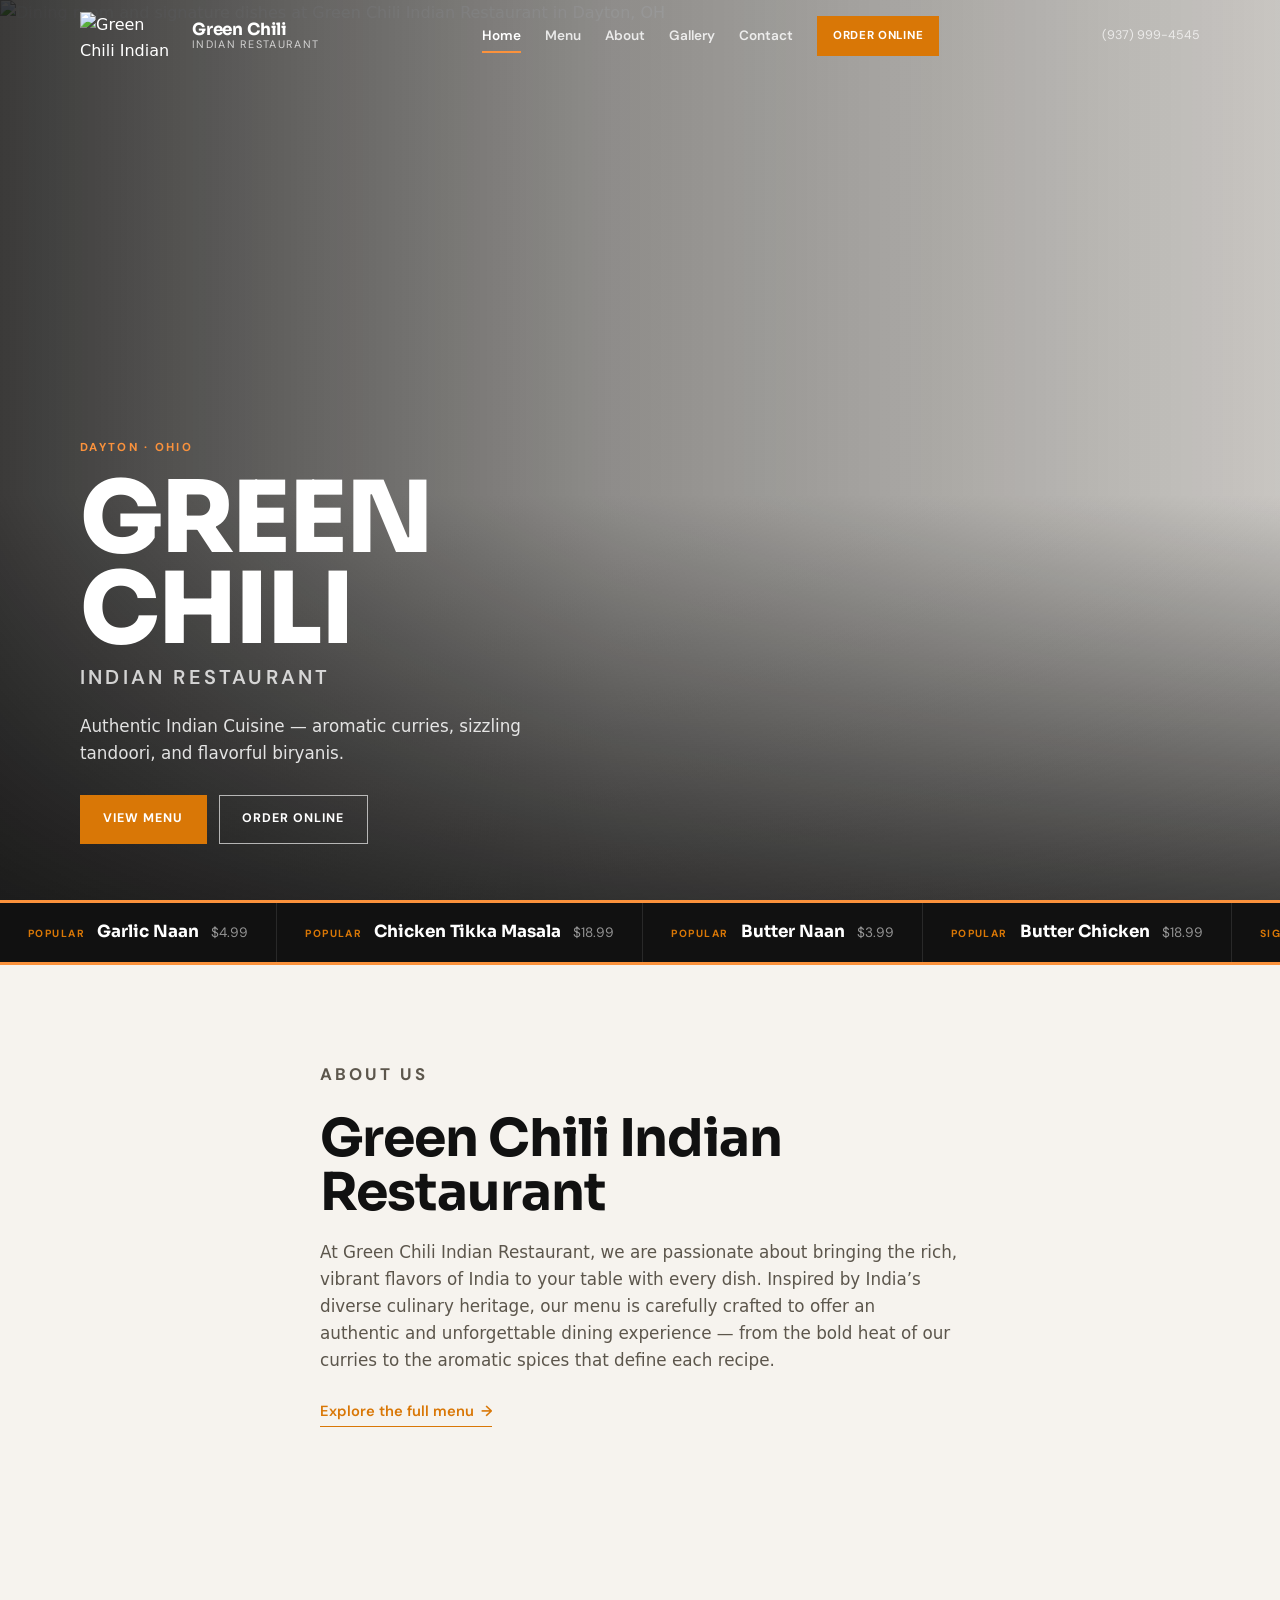
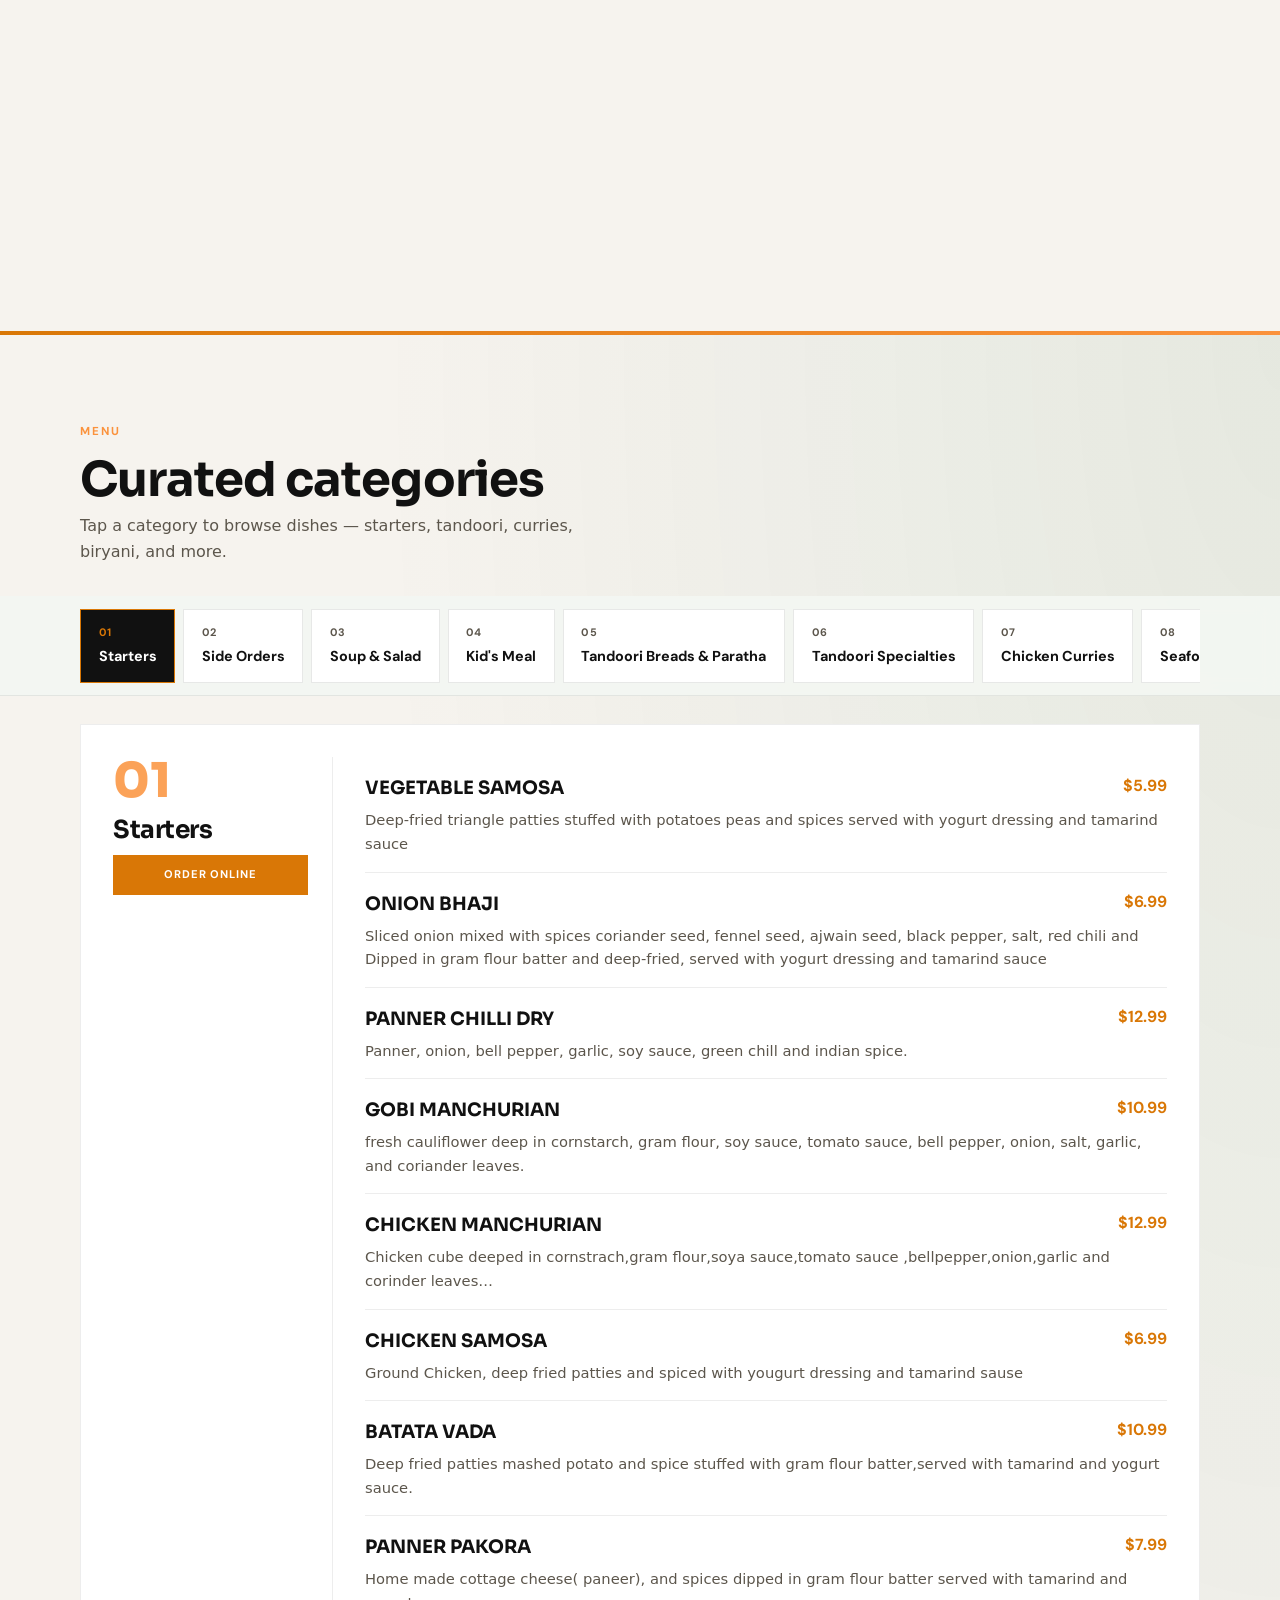
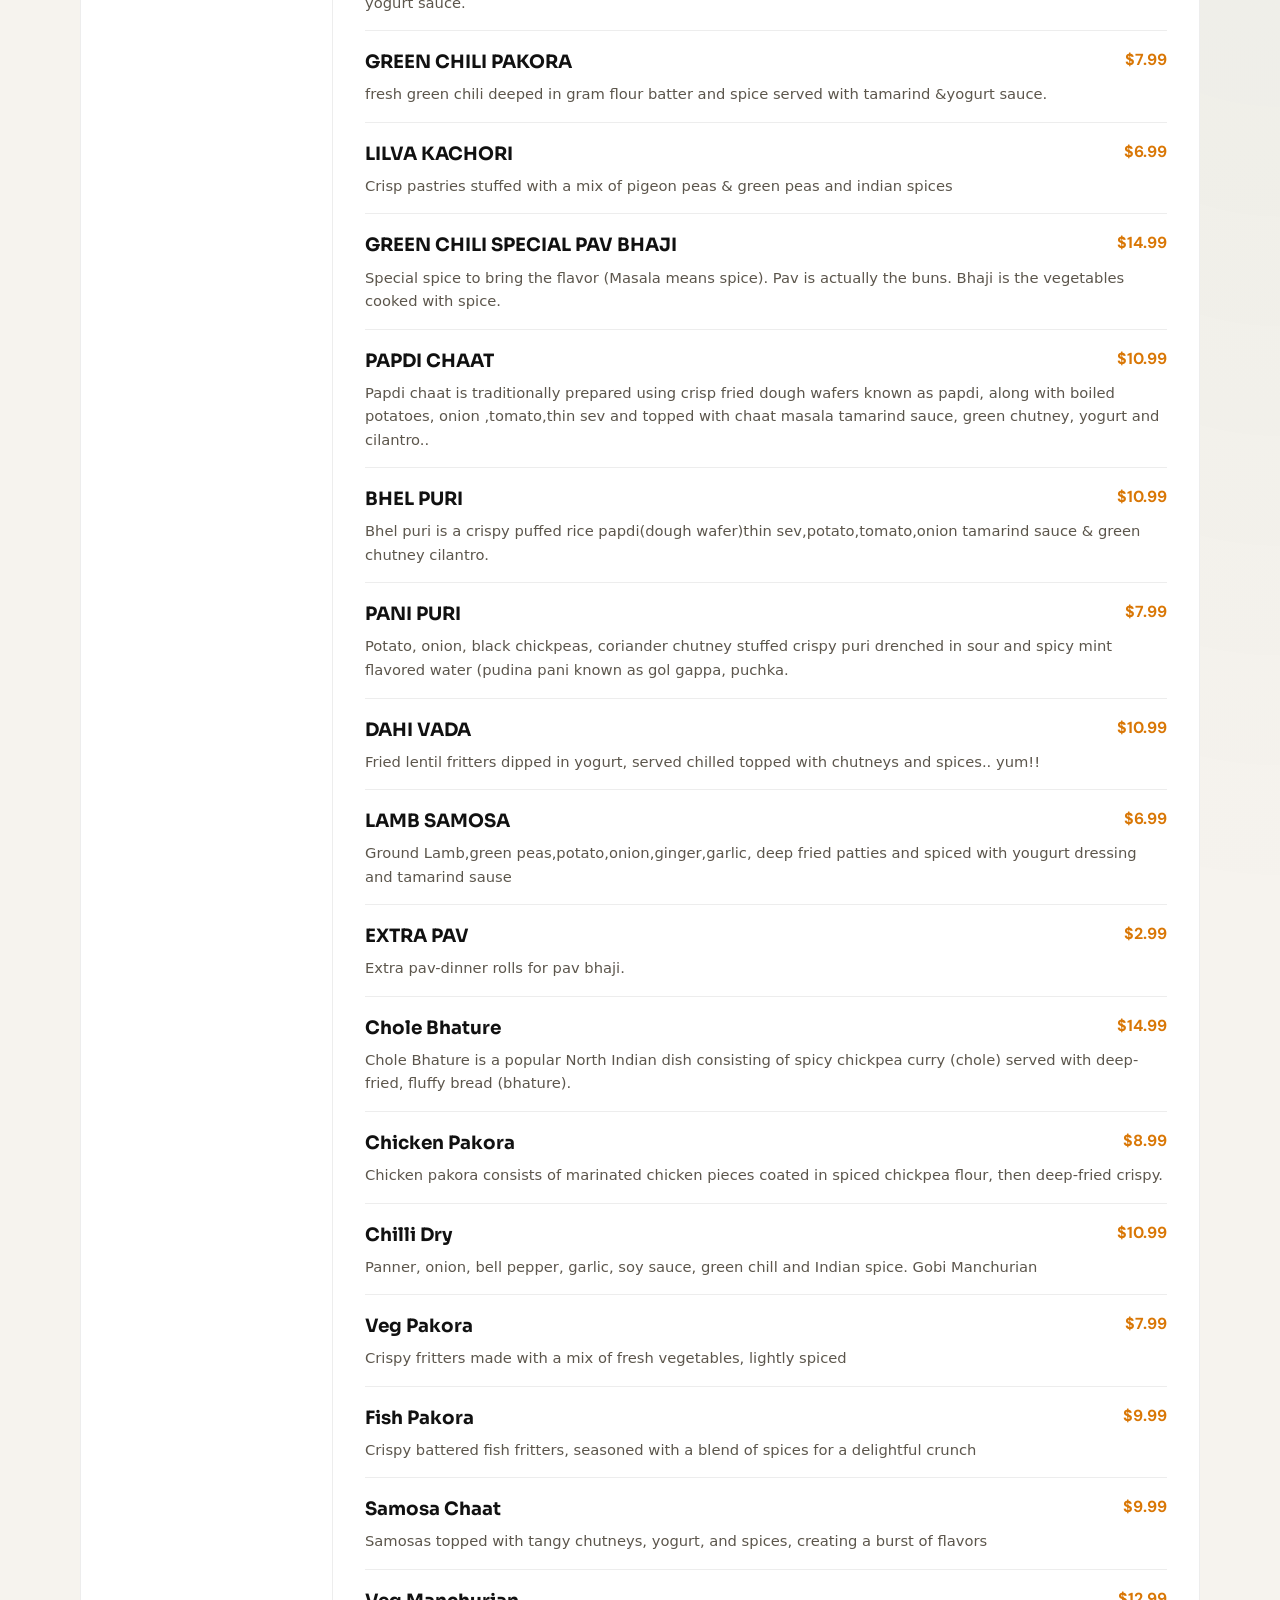
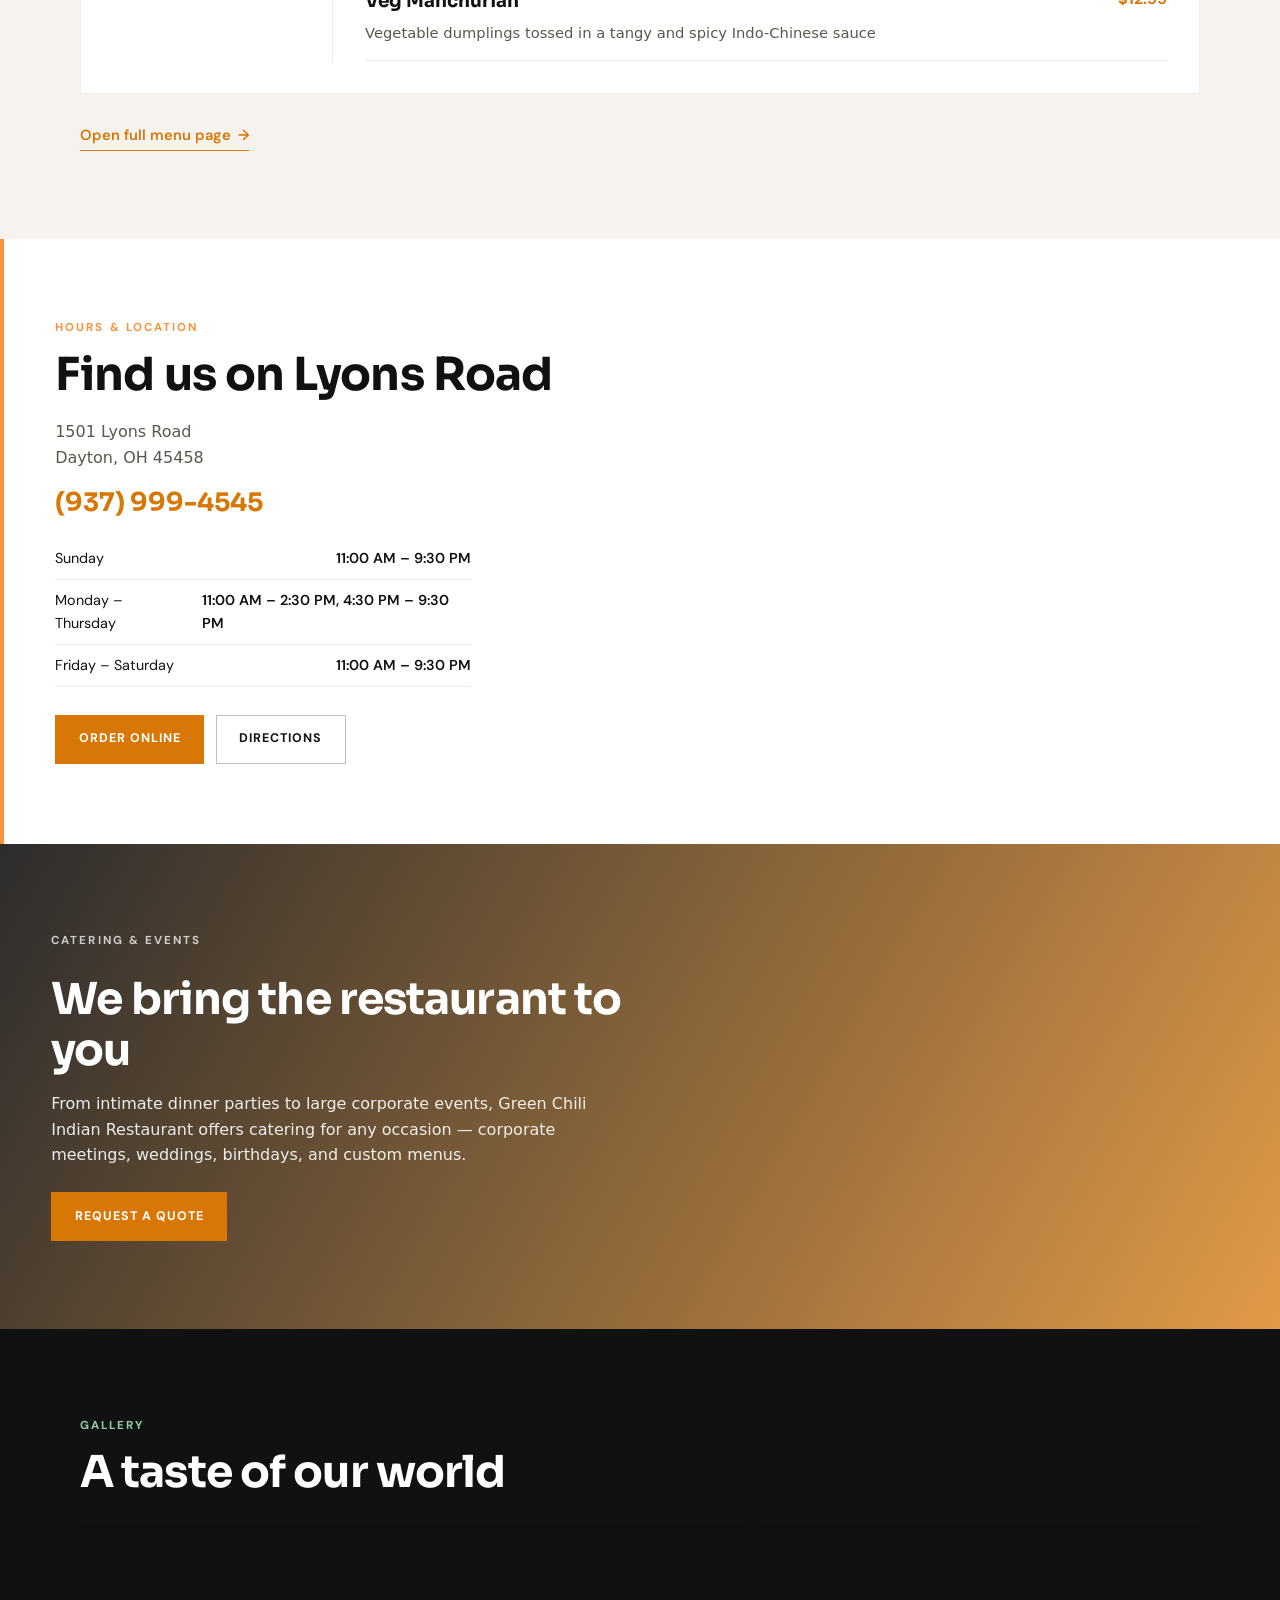
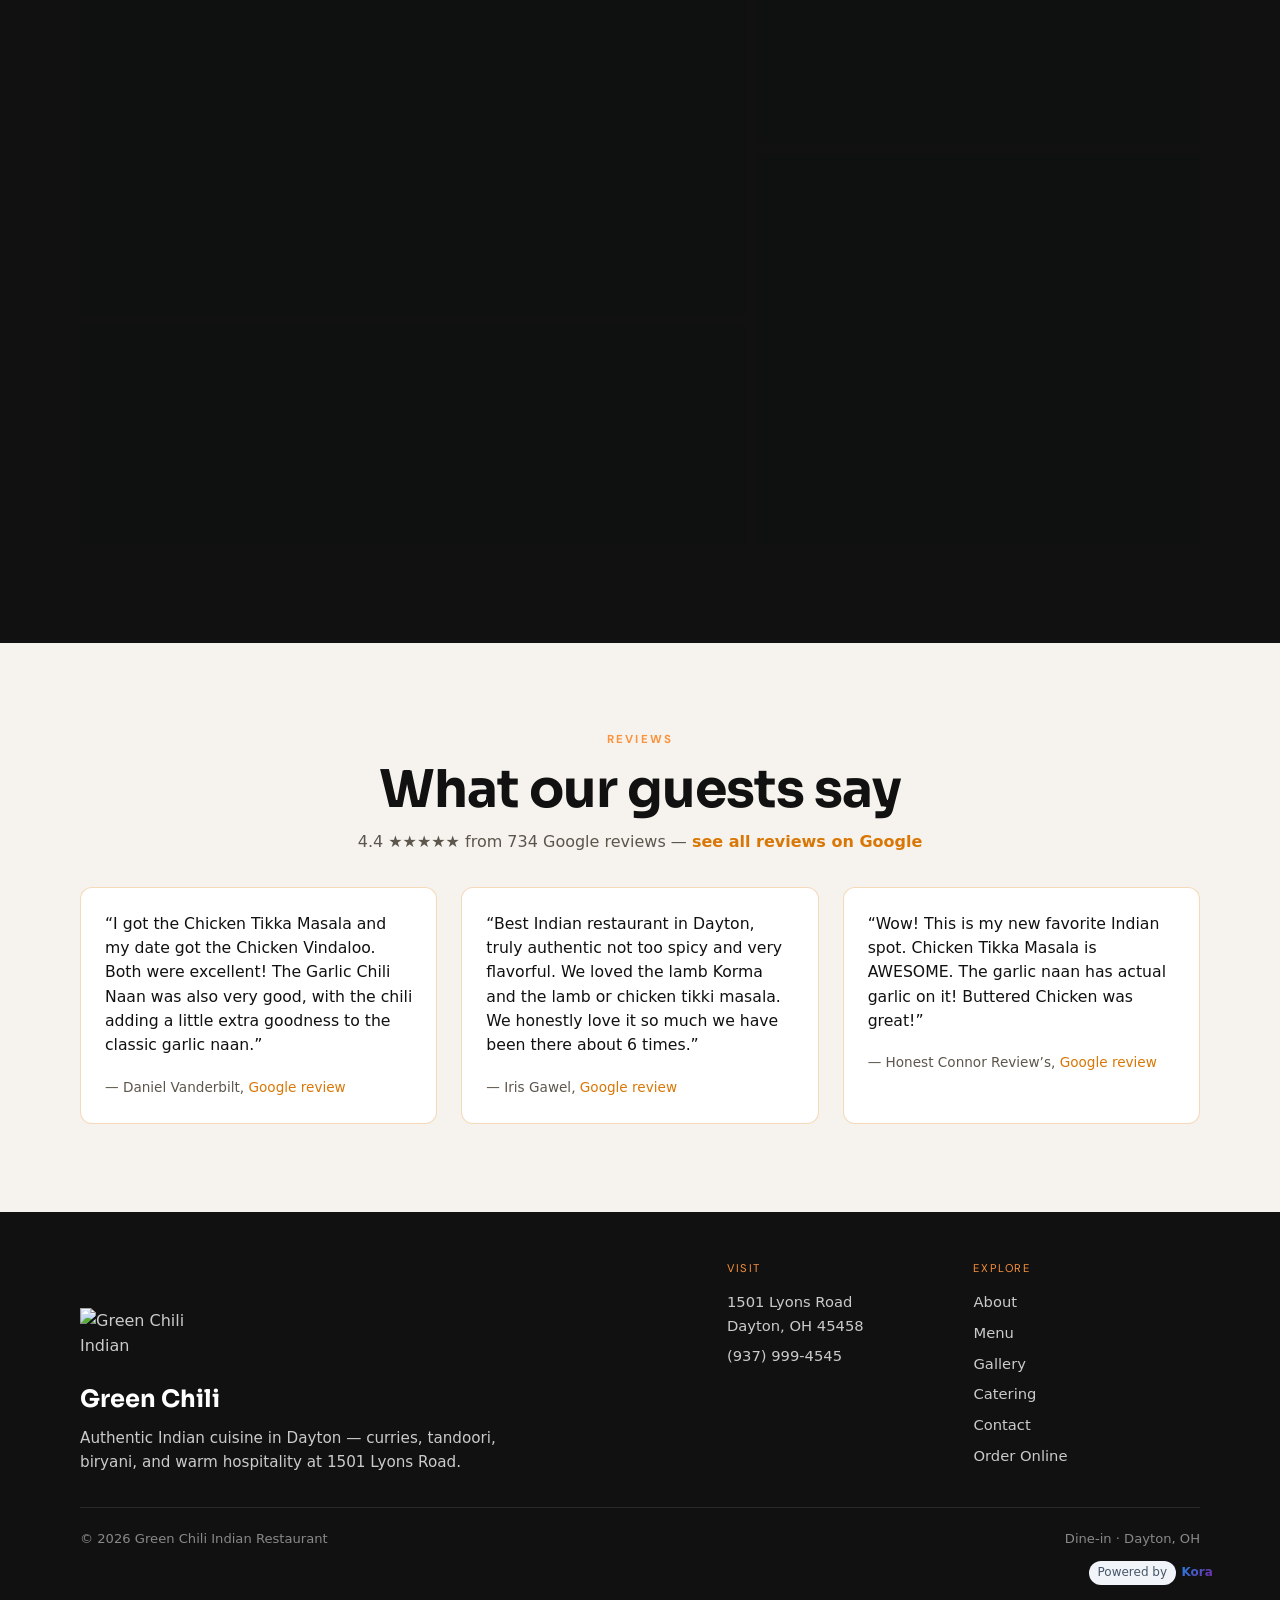
==== commit 1363b884: "fix: hero image had empty alt text (missed in earlier pass)" ====
--- a/index.html
+++ b/index.html
@@ -108,7 +108,7 @@
 <video aria-hidden="true" autoplay="" loop="" muted="" playsinline="" poster="https://quseprdus1.blob.core.windows.net/kora-business-images/user-media/96560c14-e994-45fe-b22a-5d16572c7730/de8c94d8-887e-4625-825f-ec262dbc28df/1786115862_fzl2e3.jpg">
 <source src="https://stream.mux.com/0202iG01iXnNtmNm2jpxgeHBVjUD6q8c8vlWyaBuoyYGus/high.mp4" type="video/mp4"/>
 </video>
-<img alt="" fetchpriority="high" height="1080" src="https://quseprdus1.blob.core.windows.net/kora-business-images/user-media/96560c14-e994-45fe-b22a-5d16572c7730/de8c94d8-887e-4625-825f-ec262dbc28df/1786115862_fzl2e3.jpg" width="1920"/>
+<img alt="Dining room and signature dishes at Green Chili Indian Restaurant in Dayton, OH" fetchpriority="high" height="1080" src="https://quseprdus1.blob.core.windows.net/kora-business-images/user-media/96560c14-e994-45fe-b22a-5d16572c7730/de8c94d8-887e-4625-825f-ec262dbc28df/1786115862_fzl2e3.jpg" width="1920"/>
 </div>
 <div aria-hidden="true" class="hero-veil"></div>
 <div class="hero-frame">
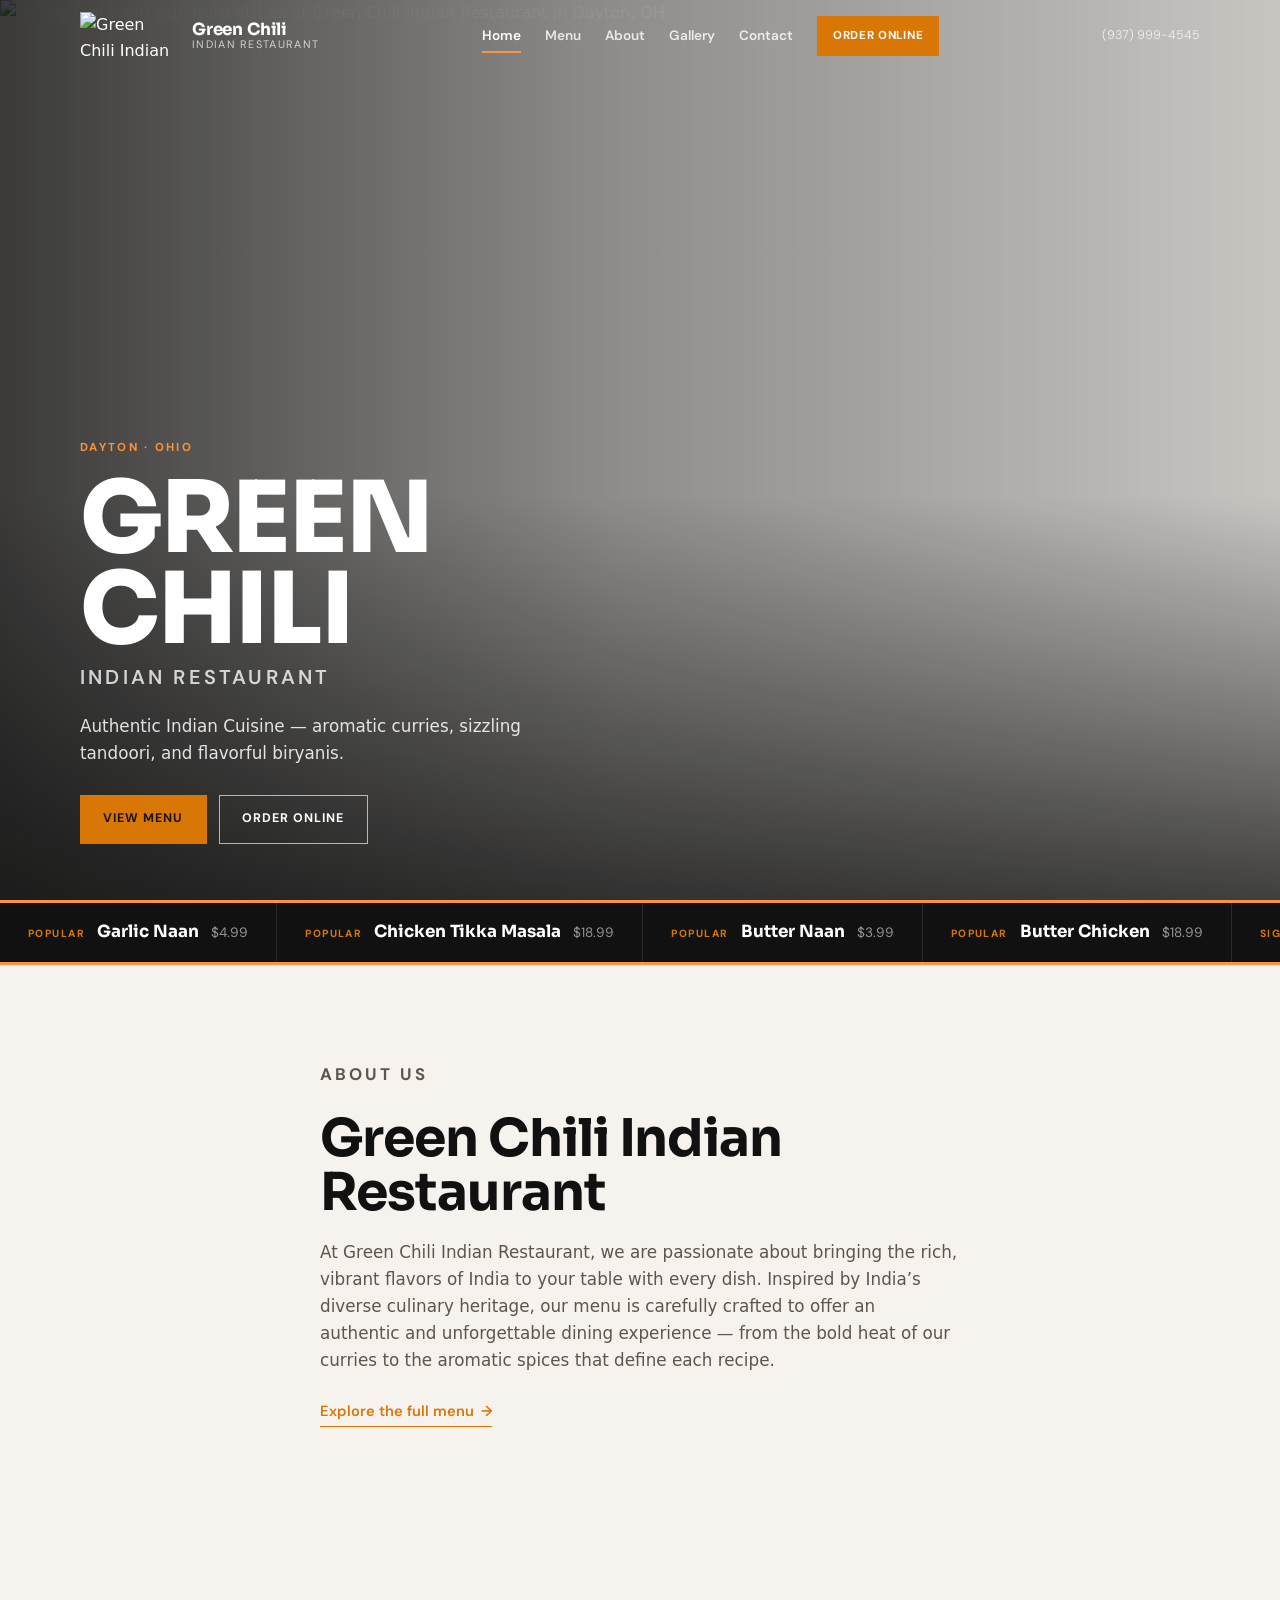
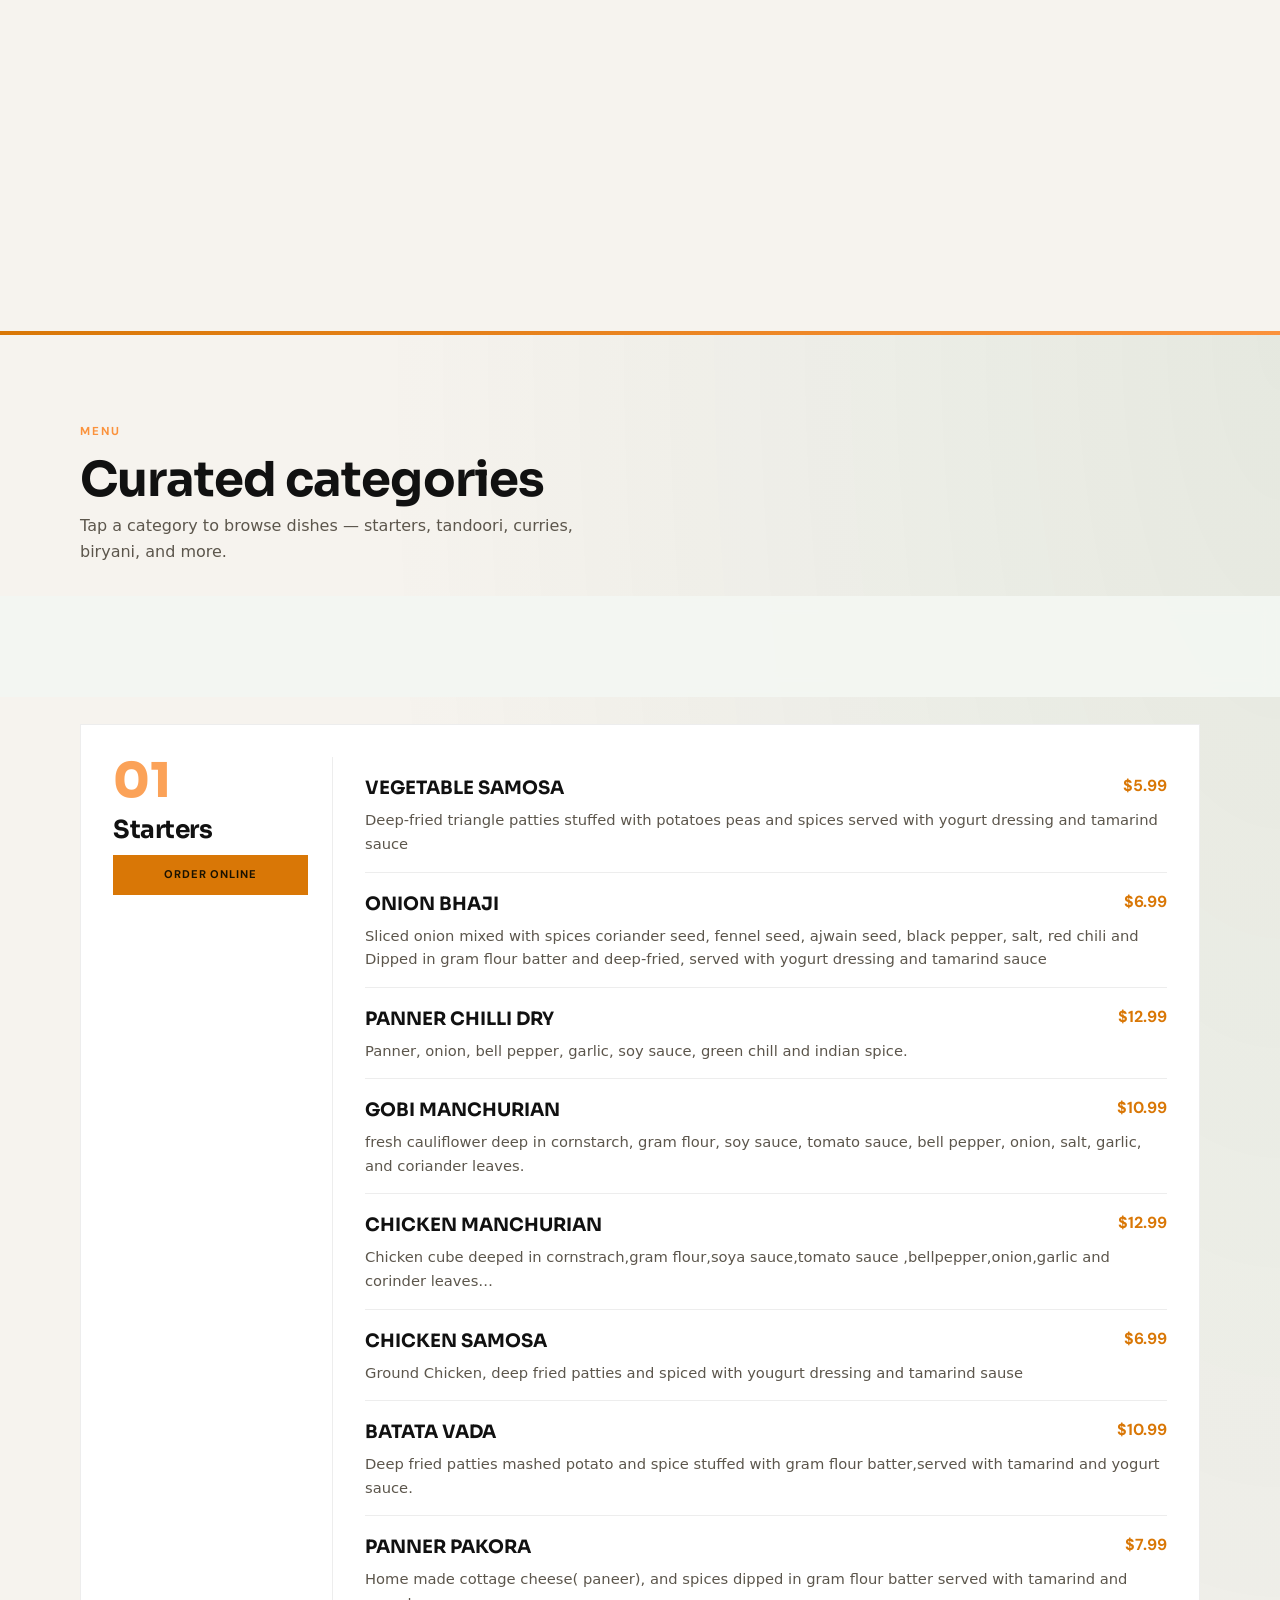
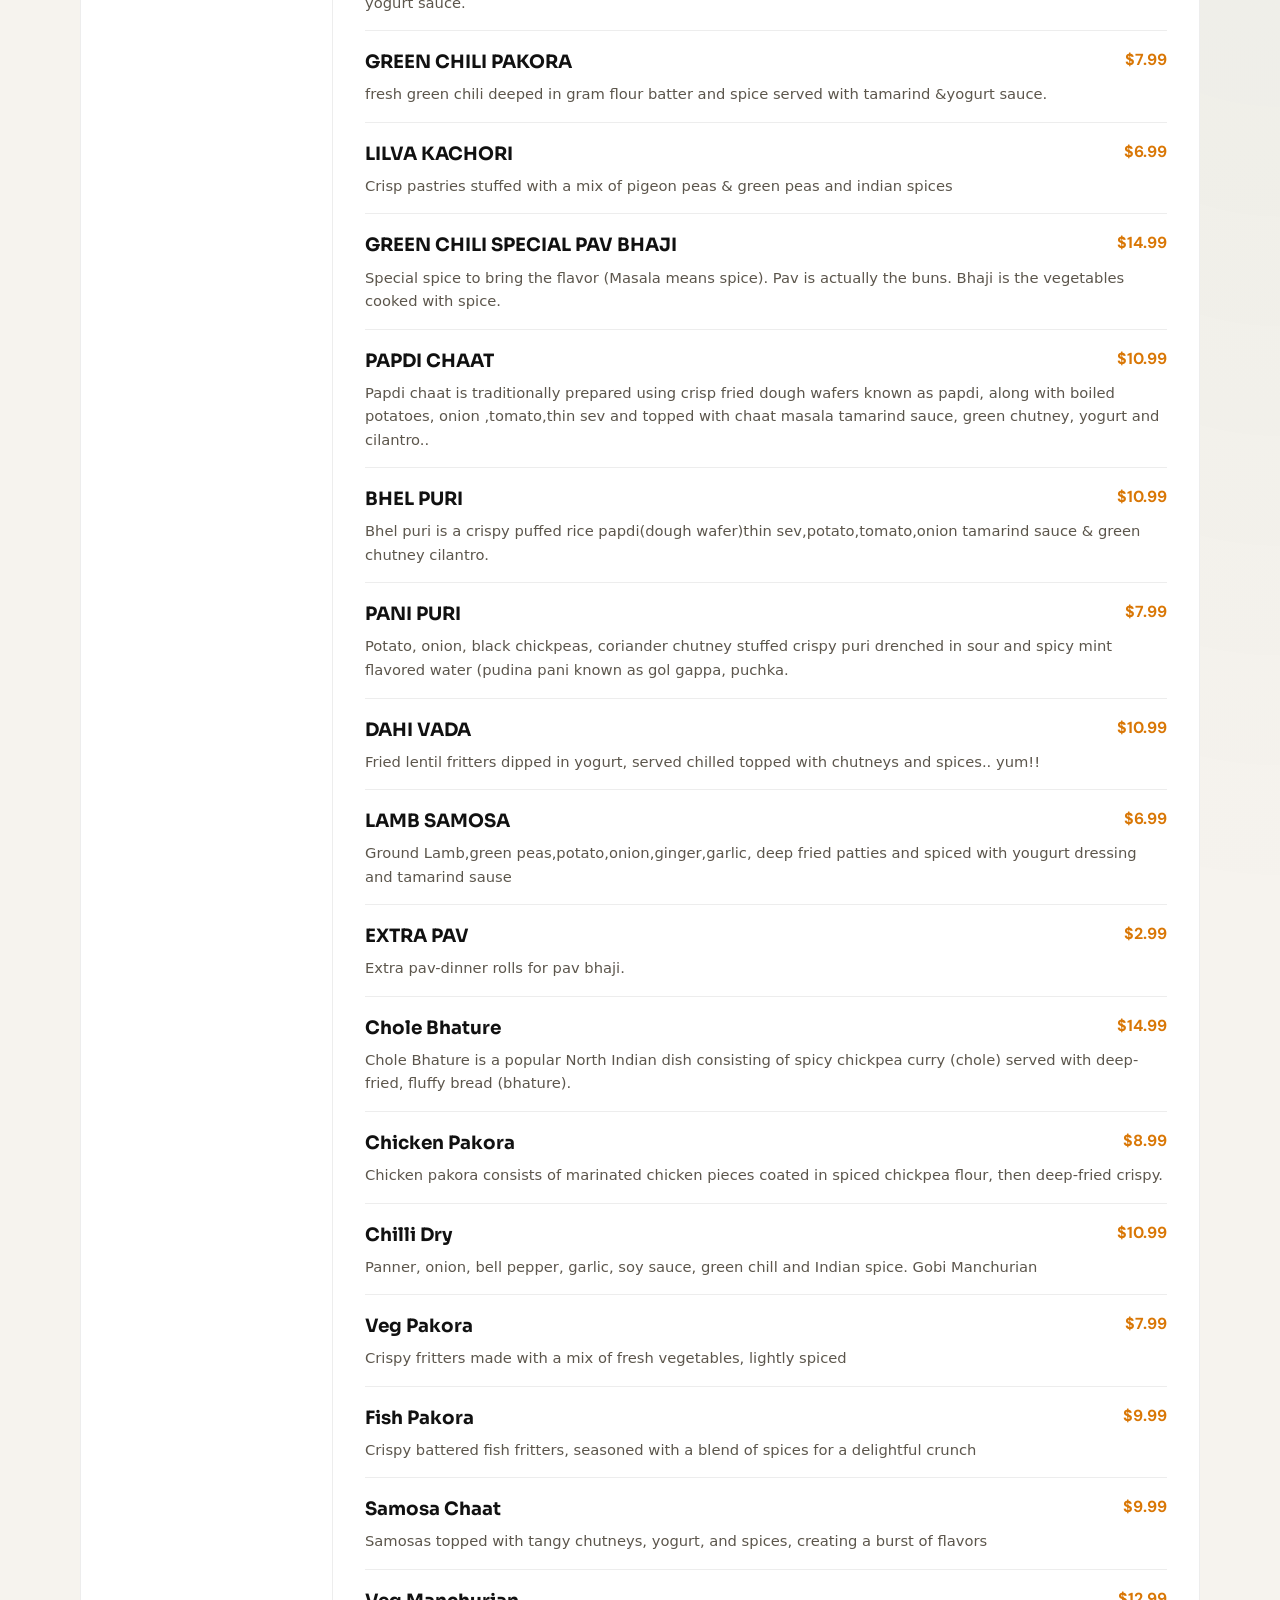
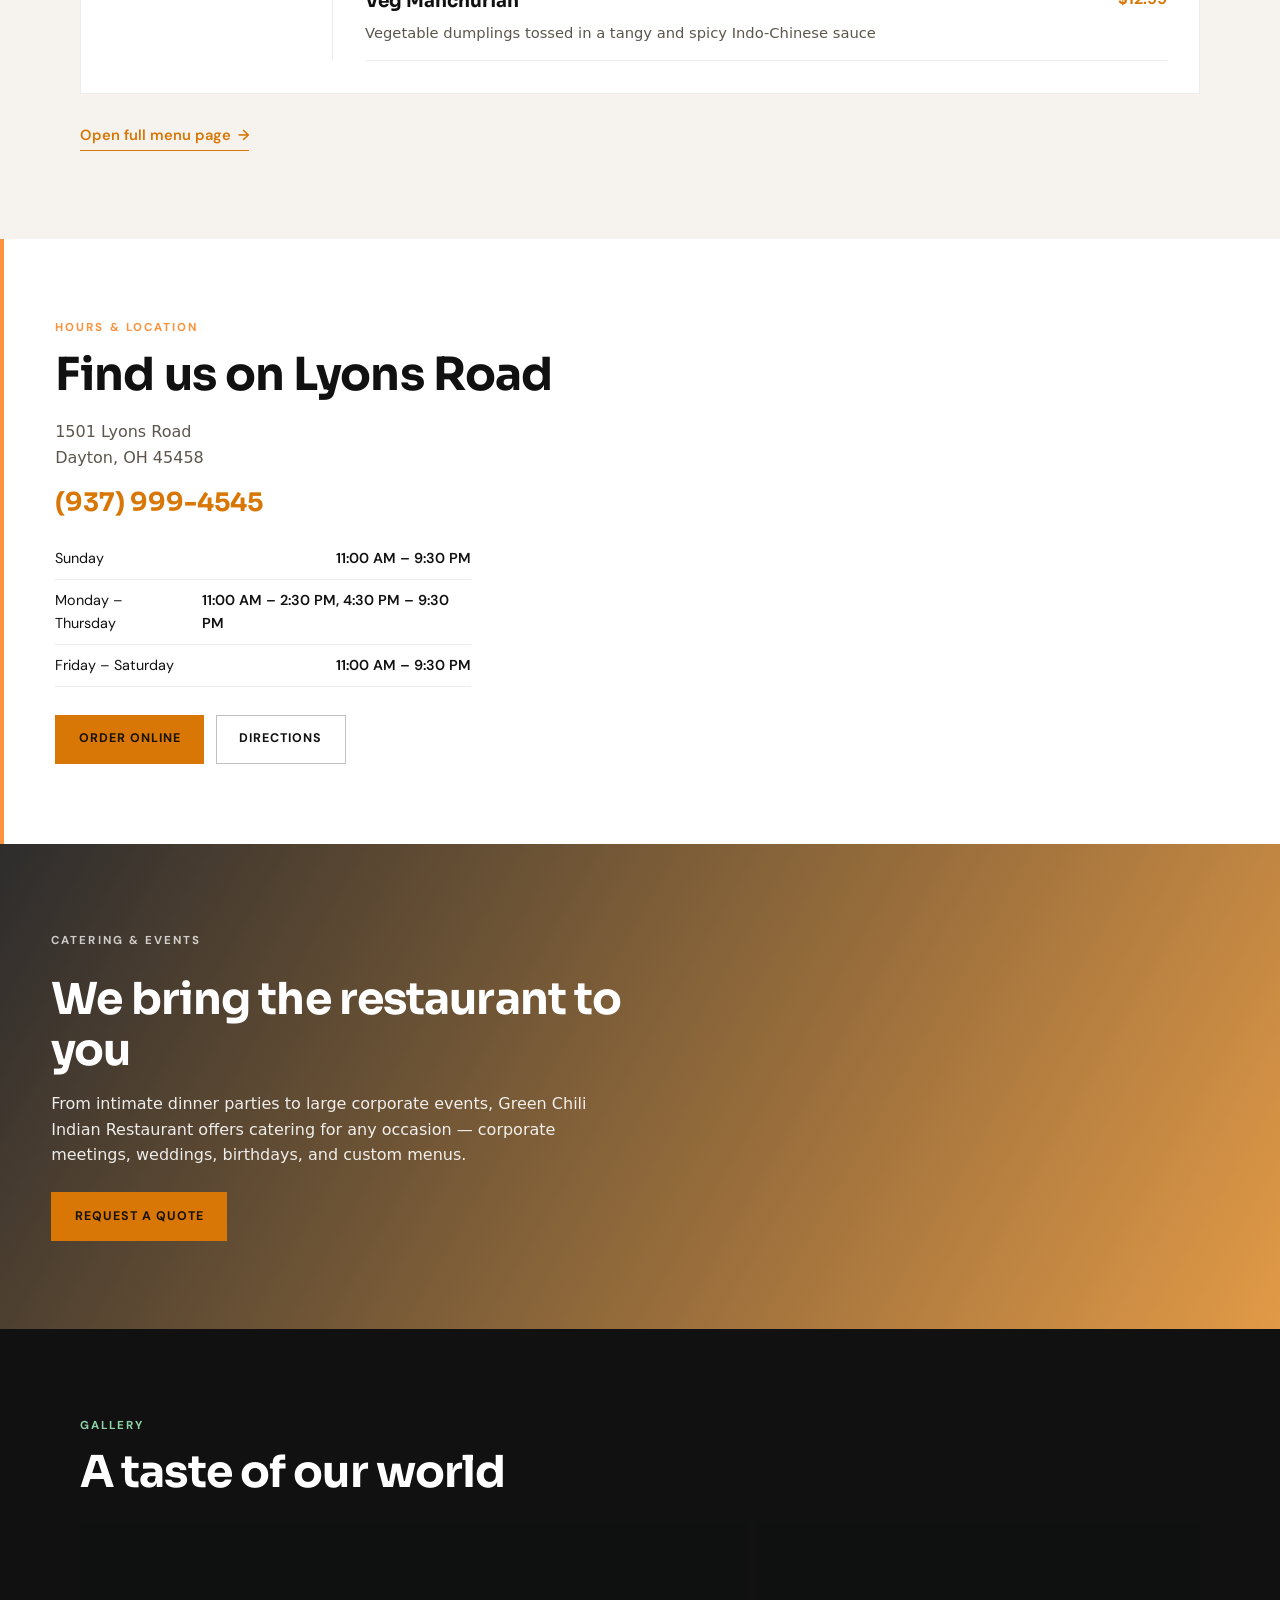
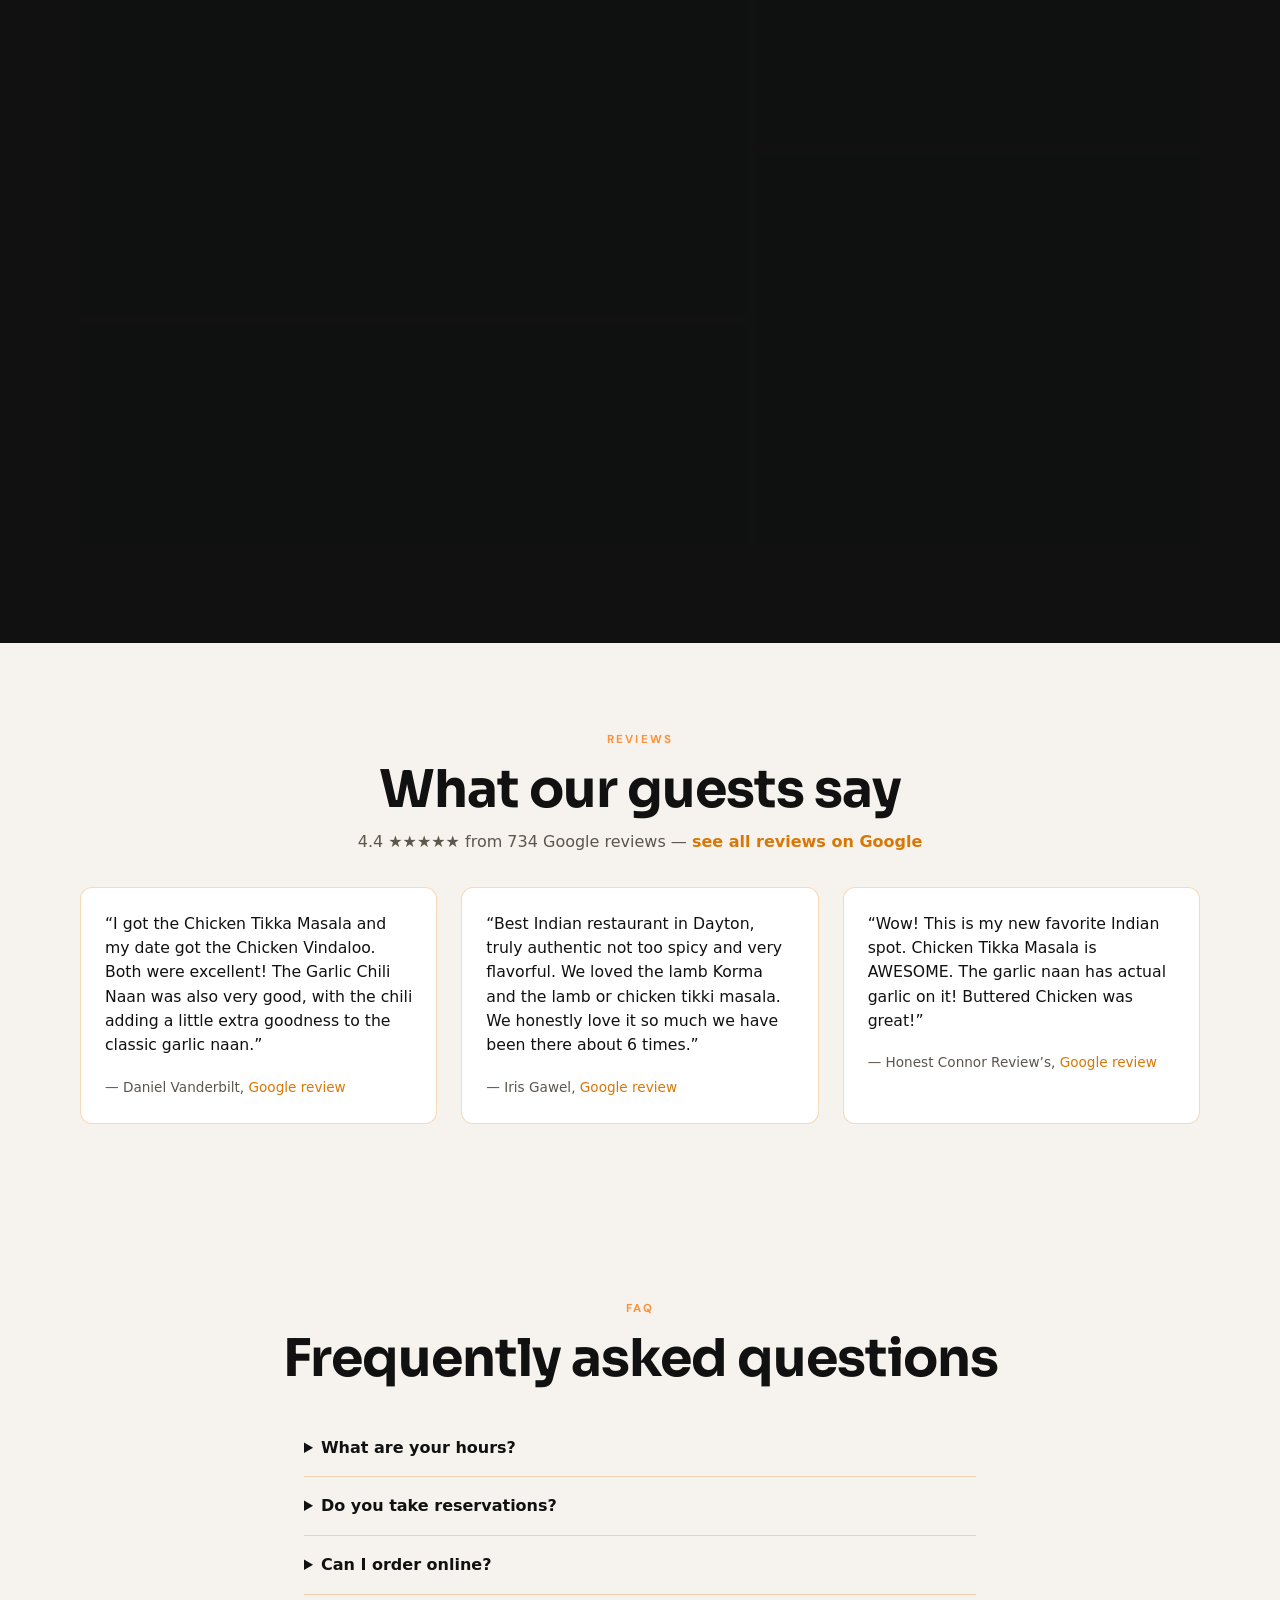
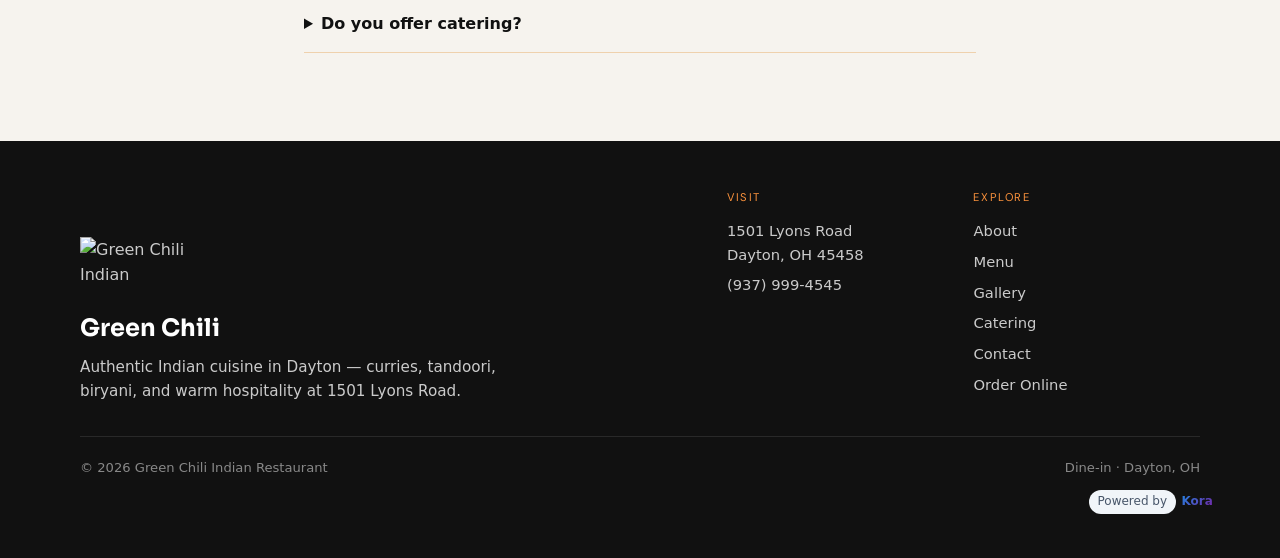
==== commit 8dcdedd5: "fix: add FAQ section (was missing entirely) Real facts already on the site - hours, reservations, on" ====
--- a/index.html
+++ b/index.html
@@ -227,7 +227,57 @@
 </blockquote>
 </div>
 </section>
+<section aria-label="Frequently asked questions" class="faq" id="faq">
+<div class="faq-head reveal">
+<p class="kicker">FAQ</p>
+<h2>Frequently asked questions</h2>
+</div>
+<div class="faq-list reveal">
+<details>
+<summary>What are your hours?</summary>
+<p>Sunday 11:00 AM–9:30 PM; Monday–Thursday 11:00 AM–2:30 PM &amp; 4:30 PM–9:30 PM; Friday–Saturday 11:00 AM–9:30 PM.</p>
+</details>
+<details>
+<summary>Do you take reservations?</summary>
+<p>Yes, Green Chili Indian Restaurant accepts reservations. Call us at (937) 999-4545 or visit us at 1501 Lyons Road, Dayton, OH.</p>
+</details>
+<details>
+<summary>Can I order online?</summary>
+<p>Yes — you can order online for pickup or delivery through our ordering partner.</p>
+</details>
+<details>
+<summary>Do you offer catering?</summary>
+<p>Yes, we cater corporate meetings, weddings, birthdays, and other events, with custom menus. Request a quote through our contact page.</p>
+</details>
+</div>
+</section>
 </main>
+<script type="application/ld+json">{
+  "@context": "https://schema.org",
+  "@type": "FAQPage",
+  "mainEntity": [
+    {
+      "@type": "Question",
+      "name": "What are your hours?",
+      "acceptedAnswer": {"@type": "Answer", "text": "Sunday 11:00 AM–9:30 PM; Monday–Thursday 11:00 AM–2:30 PM & 4:30 PM–9:30 PM; Friday–Saturday 11:00 AM–9:30 PM."}
+    },
+    {
+      "@type": "Question",
+      "name": "Do you take reservations?",
+      "acceptedAnswer": {"@type": "Answer", "text": "Yes, Green Chili Indian Restaurant accepts reservations. Call (937) 999-4545."}
+    },
+    {
+      "@type": "Question",
+      "name": "Can I order online?",
+      "acceptedAnswer": {"@type": "Answer", "text": "Yes, online ordering for pickup and delivery is available through our ordering partner."}
+    },
+    {
+      "@type": "Question",
+      "name": "Do you offer catering?",
+      "acceptedAnswer": {"@type": "Answer", "text": "Yes, catering is available for corporate meetings, weddings, birthdays, and custom menus."}
+    }
+  ]
+}</script>
 <script type="application/ld+json">{
   "@context": "https://schema.org",
   "@type": "Restaurant",
--- a/assets/site.css
+++ b/assets/site.css
@@ -135,7 +135,7 @@
 
 .btn-primary {
   background: var(--color-brand-primary);
-  color: #fff;
+  color: #1a1200;
   border-color: var(--color-brand-primary);
 }
 
@@ -1441,3 +1441,39 @@
 .review-card cite a {
   color: var(--color-brand-primary);
 }
+
+.faq {
+  padding: clamp(3.5rem, 8vw, 5.5rem) var(--pad);
+}
+
+.faq-head {
+  width: min(var(--max), 100%);
+  margin: 0 auto 2rem;
+  text-align: center;
+}
+
+.faq-head h2 {
+  font-size: clamp(2rem, 4.5vw, 3.25rem);
+  margin: 0.5rem 0 0;
+}
+
+.faq-list {
+  width: min(42rem, 100%);
+  margin: 0 auto;
+}
+
+.faq-list details {
+  border-bottom: 1px solid var(--color-brand-border);
+  padding: 1rem 0;
+}
+
+.faq-list summary {
+  cursor: pointer;
+  font-weight: 600;
+  color: var(--color-brand-ink);
+}
+
+.faq-list p {
+  color: var(--color-brand-muted);
+  margin: 0.75rem 0 0;
+}
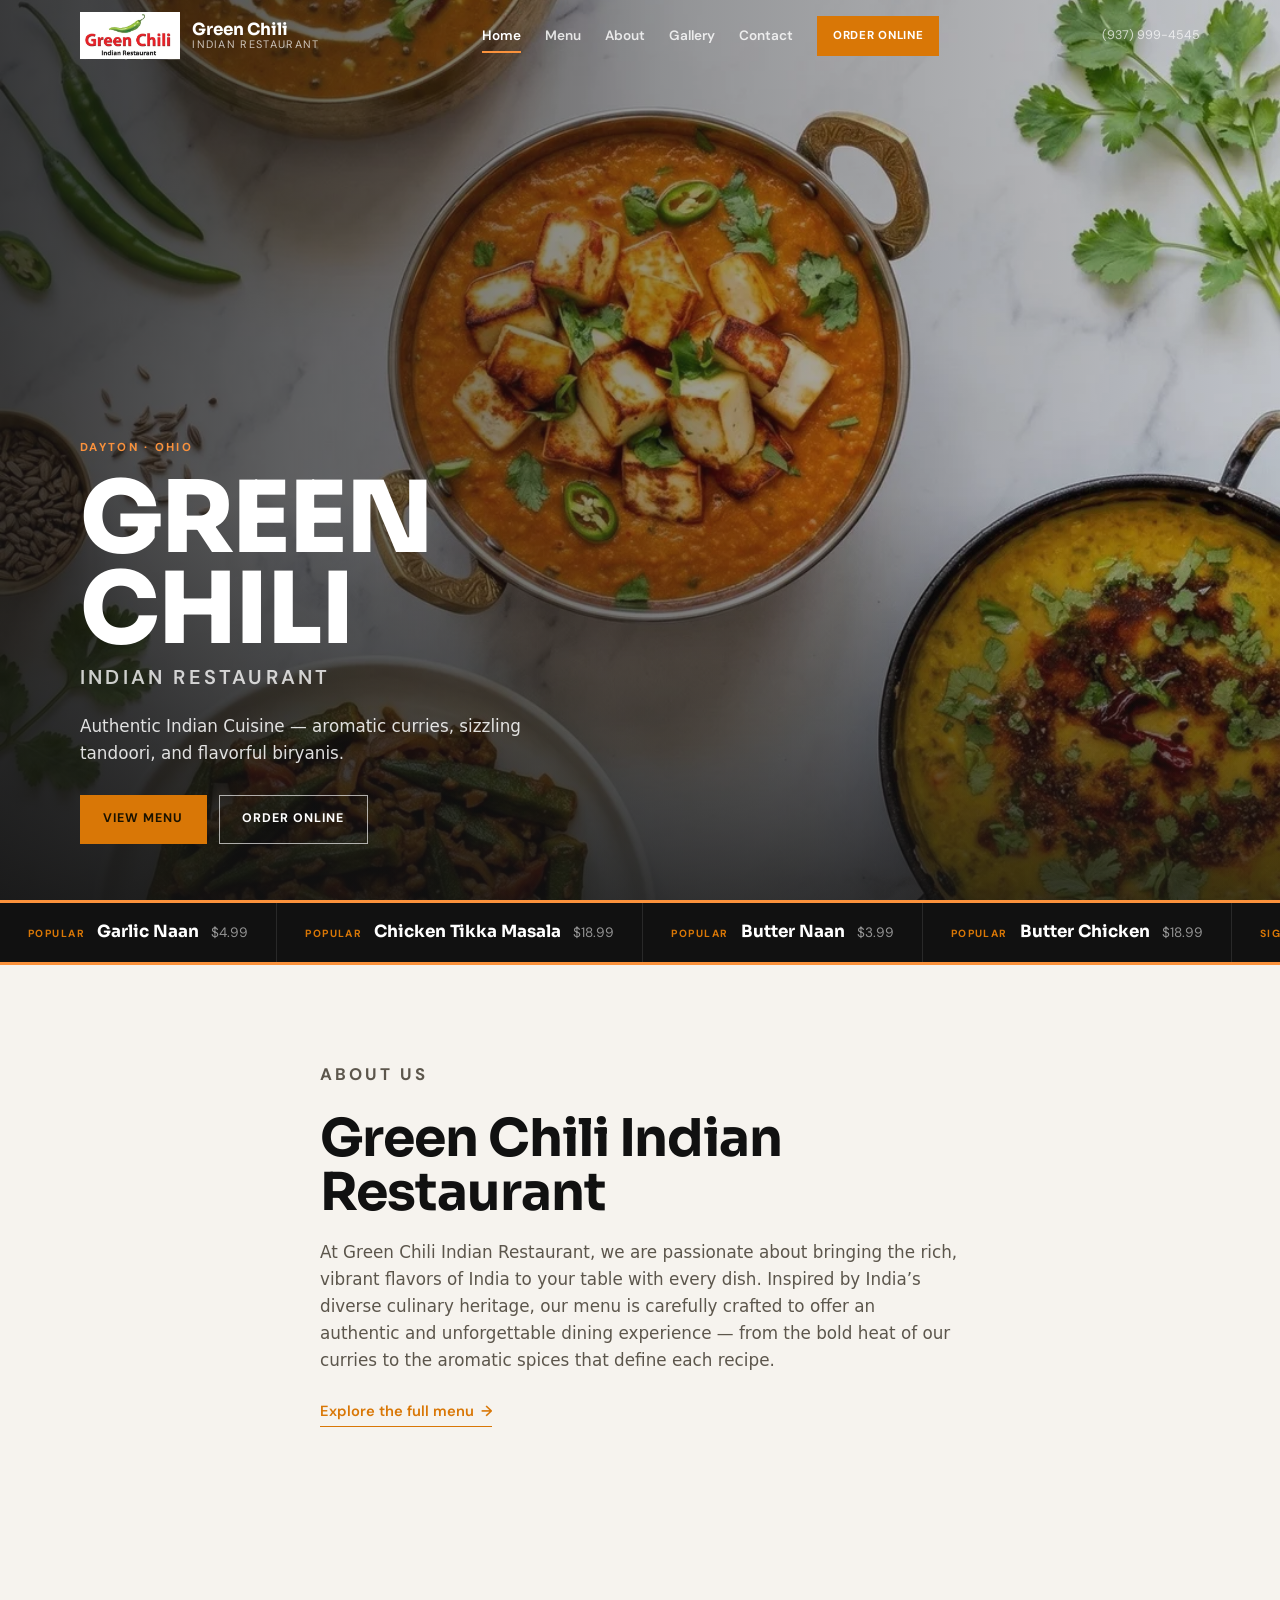
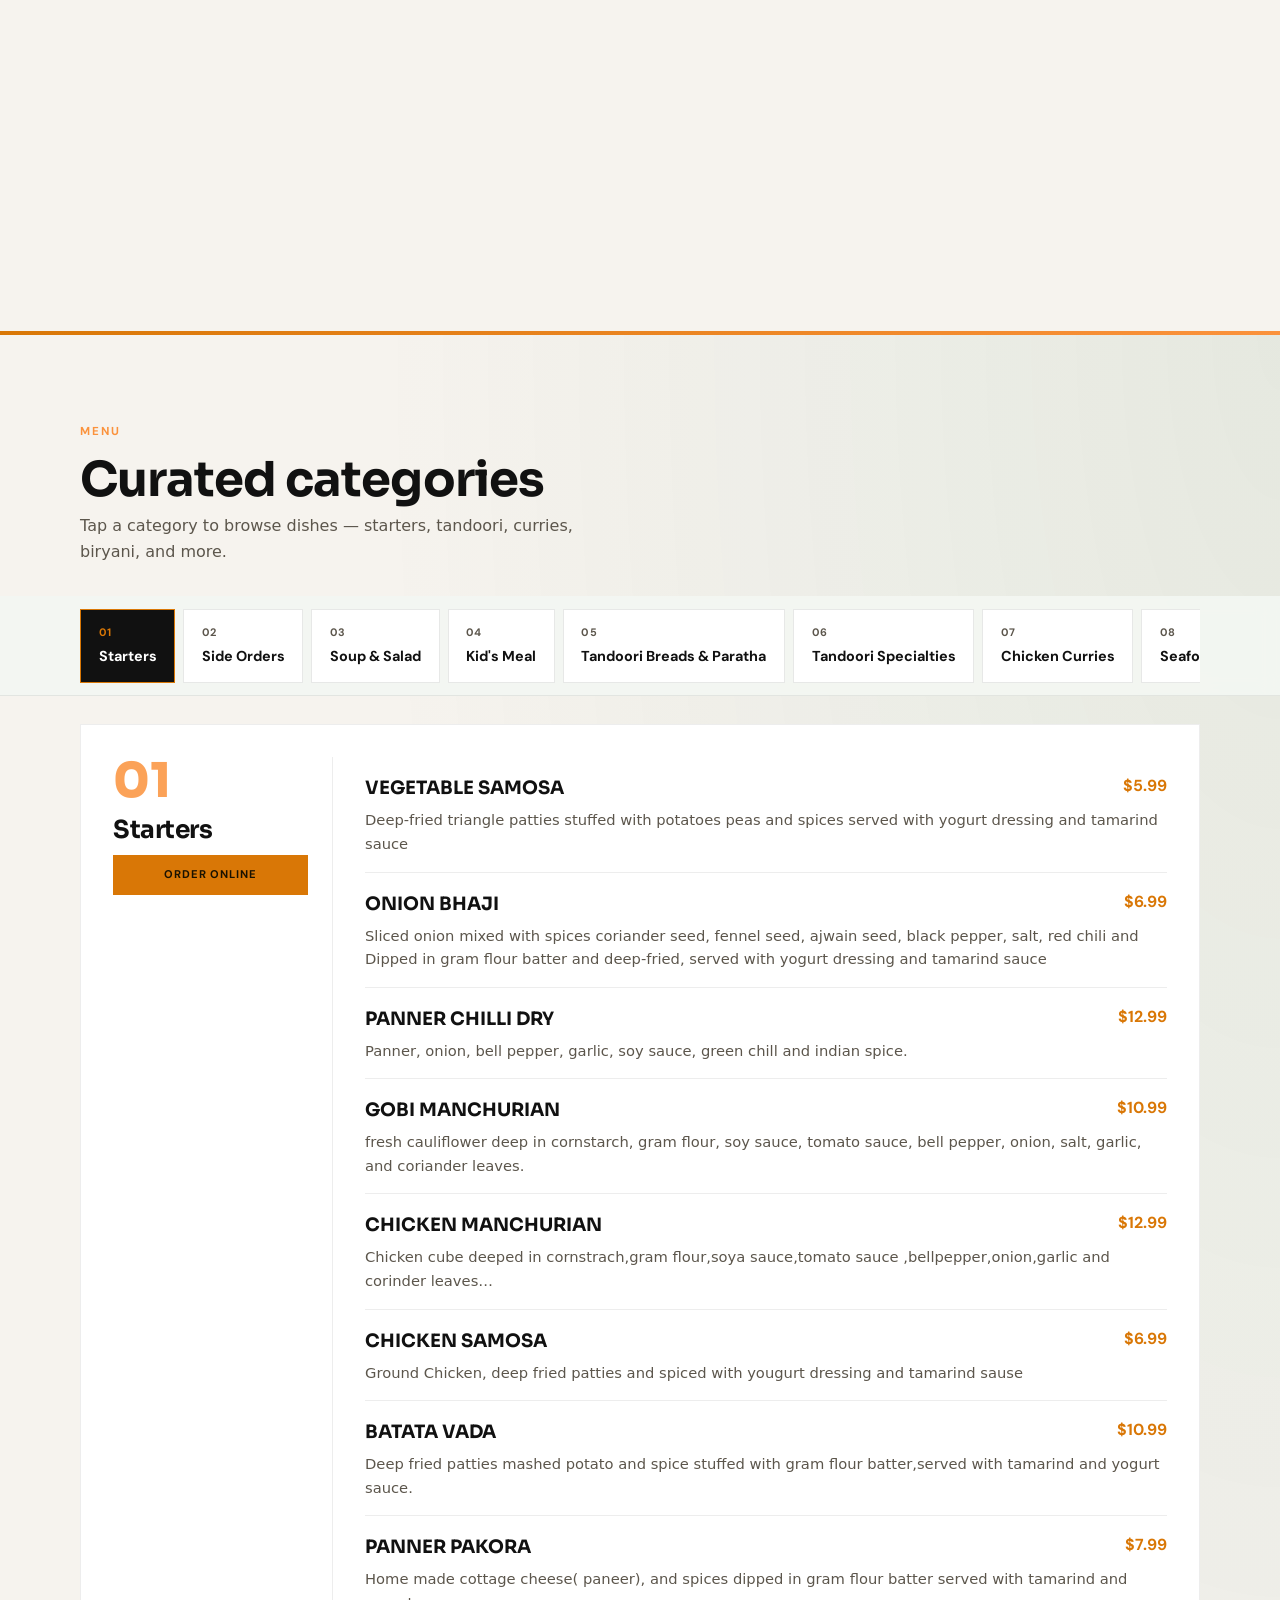
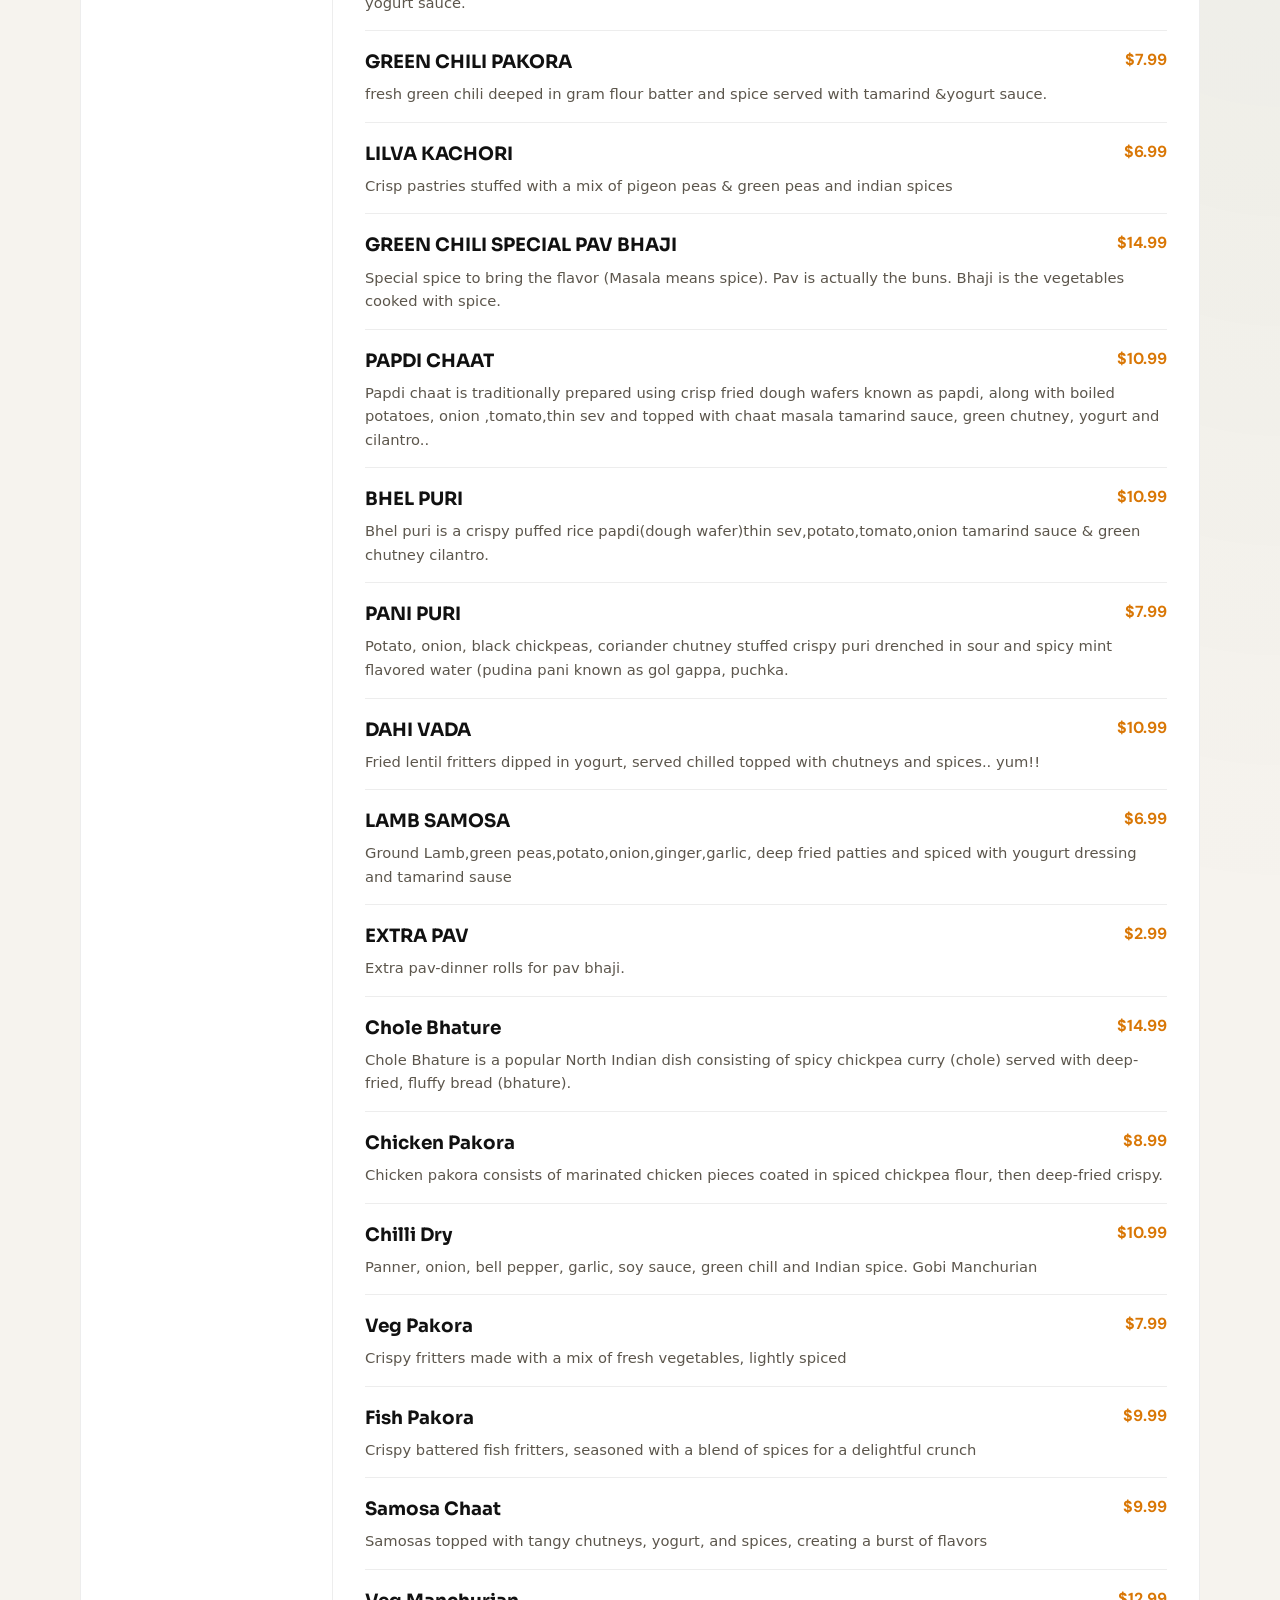
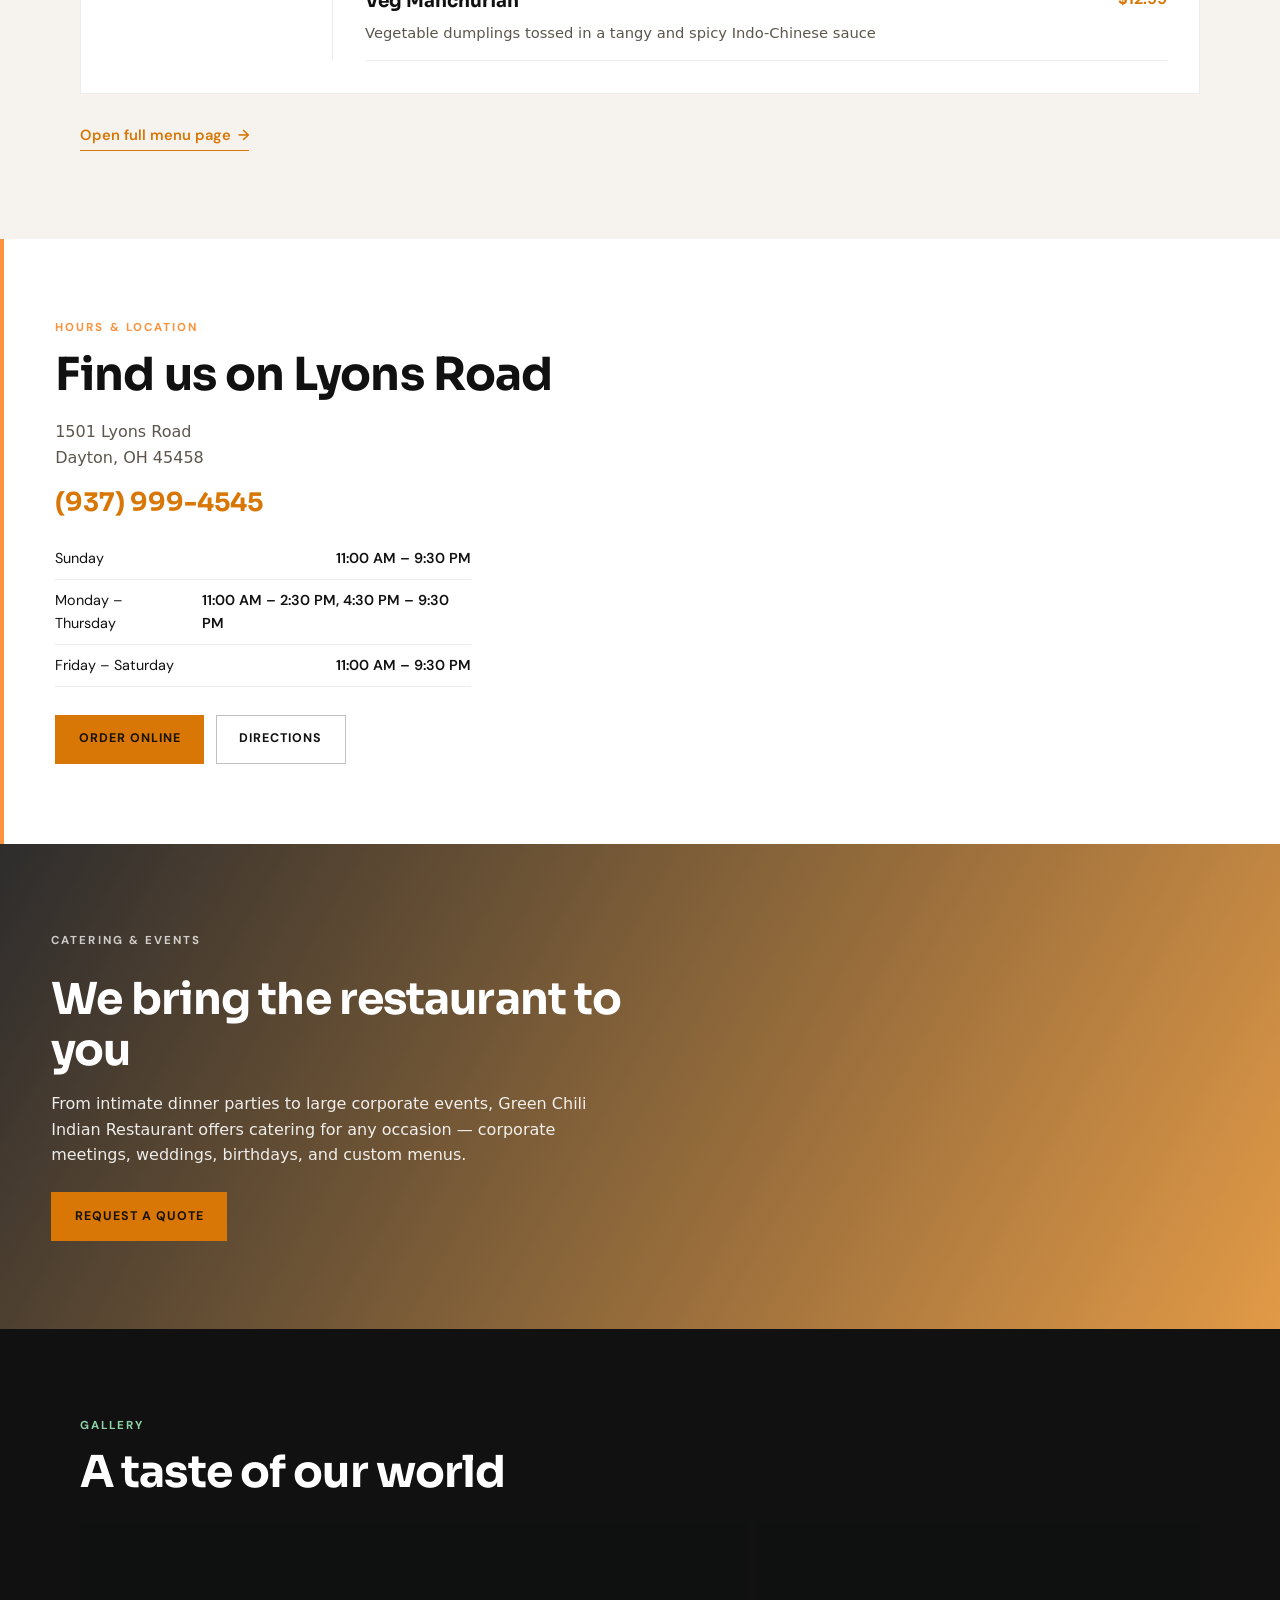
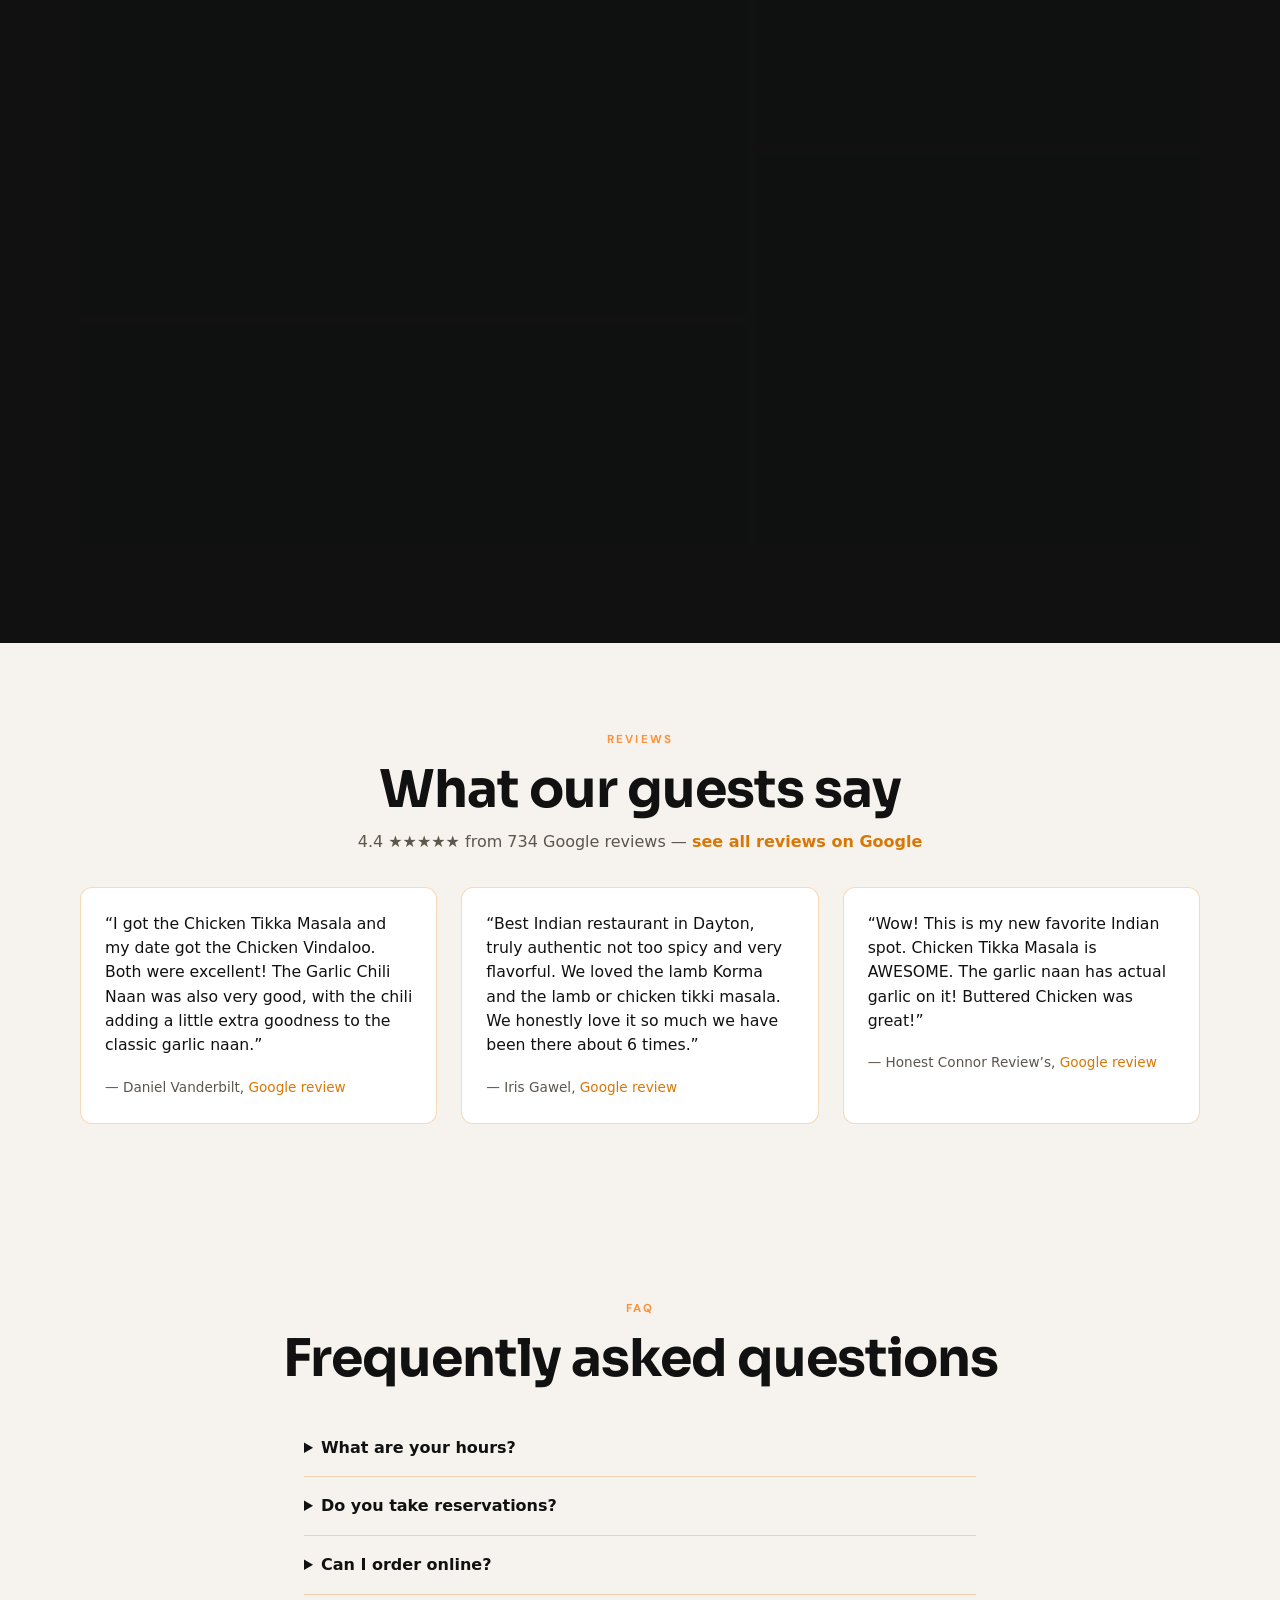
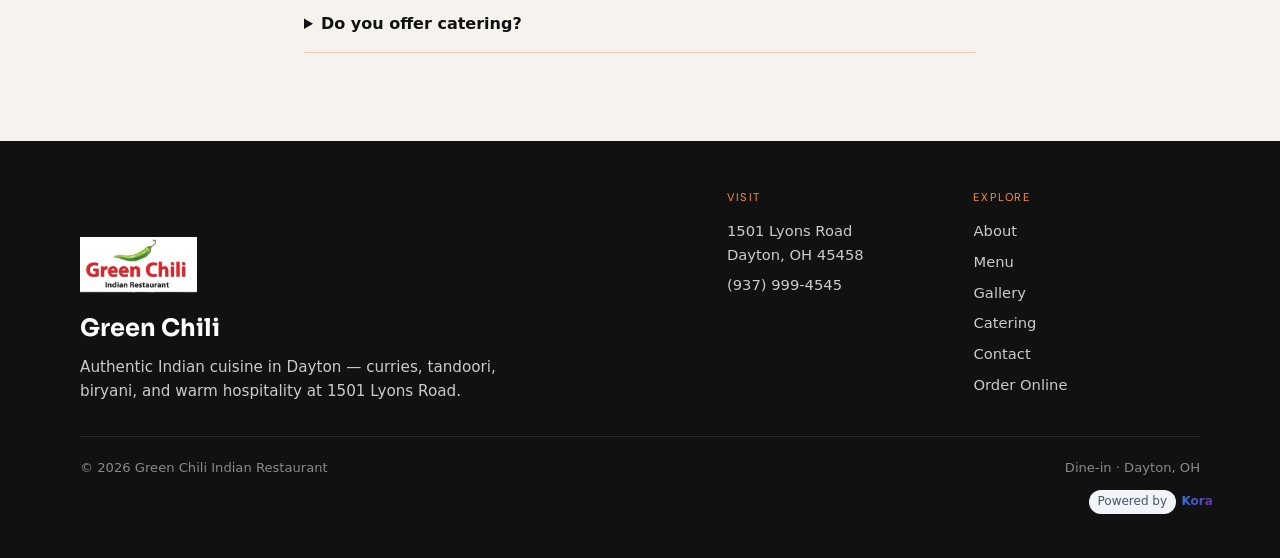
==== commit f806d4c1: "fix: convert all images to WebP and host locally instead of raw Azure blob JPG/PNG (Lighthouse image" ====
--- a/index.html
+++ b/index.html
@@ -14,7 +14,7 @@
 <meta content="Green Chili Indian Restaurant" property="og:site_name"/>
 <meta content="Green Chili Indian Restaurant — Authentic Indian Cuisine in Dayton, OH" property="og:title"/>
 <meta content="Experience vibrant Indian flavors — curries, tandoori, biryanis &amp; more at 1501 Lyons Road, Dayton, OH." property="og:description"/>
-<meta content="https://quseprdus1.blob.core.windows.net/kora-business-images/user-media/96560c14-e994-45fe-b22a-5d16572c7730/de8c94d8-887e-4625-825f-ec262dbc28df/1786115874_c17uhi.jpg" property="og:image"/>
+<meta content="assets/img/1786115874_c17uhi.webp" property="og:image"/>
 <meta content="summary_large_image" name="twitter:card"/>
 <meta content="Green Chili Indian Restaurant — Authentic Indian Cuisine in Dayton, OH" name="twitter:title"/>
 <meta content="Experience vibrant Indian flavors — curries, tandoori, biryanis &amp; more at 1501 Lyons Road, Dayton, OH." name="twitter:description"/>
@@ -26,12 +26,12 @@
 <!-- KORA_GOOGLE_FONTS_END -->
 <link href="assets/styles.css" rel="stylesheet"/>
 <link href="assets/site.css?v=21" rel="stylesheet">
-<link as="image" href="https://quseprdus1.blob.core.windows.net/kora-business-images/user-media/96560c14-e994-45fe-b22a-5d16572c7730/de8c94d8-887e-4625-825f-ec262dbc28df/1786115862_fzl2e3.jpg" rel="preload"/>
+<link as="image" href="assets/img/1786115862_fzl2e3.webp" rel="preload"/>
 <script type="application/ld+json">{
   "@context": "https://schema.org",
   "@type": "Restaurant",
   "name": "Green Chili Indian Restaurant",
-  "image": "https://quseprdus1.blob.core.windows.net/kora-business-images/user-media/96560c14-e994-45fe-b22a-5d16572c7730/de8c94d8-887e-4625-825f-ec262dbc28df/1786115874_c17uhi.jpg",
+  "image": "assets/img/1786115874_c17uhi.webp",
   "telephone": "+19379994545",
   "servesCuisine": [
     "Indian"
@@ -94,8 +94,8 @@
 }</script>
 
 </link></link></link><!-- KORA_FAVICON_START -->
-<link href="https://quseprdus1.blob.core.windows.net/kora-business-images/user-media/96560c14-e994-45fe-b22a-5d16572c7730/de8c94d8-887e-4625-825f-ec262dbc28df/1786115822_4jauw4.png" rel="icon" type="image/png"/>
-<link href="https://quseprdus1.blob.core.windows.net/kora-business-images/user-media/96560c14-e994-45fe-b22a-5d16572c7730/de8c94d8-887e-4625-825f-ec262dbc28df/1786115822_4jauw4.png" rel="apple-touch-icon"/>
+<link href="assets/img/1786115822_4jauw4.webp" rel="icon" type="image/png"/>
+<link href="assets/img/1786115822_4jauw4.webp" rel="apple-touch-icon"/>
 <!-- KORA_FAVICON_END -->
 </head>
 <body data-page="home">
@@ -105,10 +105,10 @@
 <main id="main">
 <section aria-label="Green Chili Indian Restaurant hero" class="hero">
 <div class="hero-media">
-<video aria-hidden="true" autoplay="" loop="" muted="" playsinline="" poster="https://quseprdus1.blob.core.windows.net/kora-business-images/user-media/96560c14-e994-45fe-b22a-5d16572c7730/de8c94d8-887e-4625-825f-ec262dbc28df/1786115862_fzl2e3.jpg">
+<video aria-hidden="true" autoplay="" loop="" muted="" playsinline="" poster="assets/img/1786115862_fzl2e3.webp">
 <source src="https://stream.mux.com/0202iG01iXnNtmNm2jpxgeHBVjUD6q8c8vlWyaBuoyYGus/high.mp4" type="video/mp4"/>
 </video>
-<img alt="Dining room and signature dishes at Green Chili Indian Restaurant in Dayton, OH" fetchpriority="high" height="1080" src="https://quseprdus1.blob.core.windows.net/kora-business-images/user-media/96560c14-e994-45fe-b22a-5d16572c7730/de8c94d8-887e-4625-825f-ec262dbc28df/1786115862_fzl2e3.jpg" width="1920"/>
+<img alt="Dining room and signature dishes at Green Chili Indian Restaurant in Dayton, OH" fetchpriority="high" height="1080" src="assets/img/1786115862_fzl2e3.webp" width="1920"/>
 </div>
 <div aria-hidden="true" class="hero-veil"></div>
 <div class="hero-frame">
--- a/assets/site.css
+++ b/assets/site.css
@@ -559,7 +559,7 @@
 
 .story-media {
   min-height: clamp(240px, 42vw, 460px);
-  background: center/cover no-repeat url("https://quseprdus1.blob.core.windows.net/kora-business-images/user-media/96560c14-e994-45fe-b22a-5d16572c7730/de8c94d8-887e-4625-825f-ec262dbc28df/1786115710_tumw7s.png");
+  background: center/cover no-repeat url("assets/img/1786115710_tumw7s.webp");
   position: relative;
 }
 
@@ -834,7 +834,7 @@
 
 .visit-visual {
   min-height: 280px;
-  background: center/cover no-repeat url("https://quseprdus1.blob.core.windows.net/kora-business-images/user-media/96560c14-e994-45fe-b22a-5d16572c7730/de8c94d8-887e-4625-825f-ec262dbc28df/1786115899_7nvduq.jpg");
+  background: center/cover no-repeat url("assets/img/1786115899_7nvduq.webp");
 }
 
 /* Mosaic gallery — asymmetric, not equal strip */
@@ -896,11 +896,11 @@
   background: rgba(217, 119, 6, 0.25);
 }
 
-.m1 { grid-row: 1 / 3; background-image: url("https://quseprdus1.blob.core.windows.net/kora-business-images/user-media/96560c14-e994-45fe-b22a-5d16572c7730/de8c94d8-887e-4625-825f-ec262dbc28df/1786115830_s4a86h.jpg"); }
-.m2 { background-image: url("https://quseprdus1.blob.core.windows.net/kora-business-images/user-media/96560c14-e994-45fe-b22a-5d16572c7730/de8c94d8-887e-4625-825f-ec262dbc28df/1786115835_le9iik.jpg"); }
-.m3 { background-image: url("https://quseprdus1.blob.core.windows.net/kora-business-images/user-media/96560c14-e994-45fe-b22a-5d16572c7730/de8c94d8-887e-4625-825f-ec262dbc28df/1786115839_1jvzg4.jpg"); }
-.m4 { grid-column: 1; background-image: url("https://quseprdus1.blob.core.windows.net/kora-business-images/user-media/96560c14-e994-45fe-b22a-5d16572c7730/de8c94d8-887e-4625-825f-ec262dbc28df/1786115852_l6zpj6.png"); }
-.m5 { grid-column: 2; grid-row: 2 / 4; background-image: url("https://quseprdus1.blob.core.windows.net/kora-business-images/user-media/96560c14-e994-45fe-b22a-5d16572c7730/de8c94d8-887e-4625-825f-ec262dbc28df/1786115899_7nvduq.jpg"); }
+.m1 { grid-row: 1 / 3; background-image: url("assets/img/1786115830_s4a86h.webp"); }
+.m2 { background-image: url("assets/img/1786115835_le9iik.webp"); }
+.m3 { background-image: url("assets/img/1786115839_1jvzg4.webp"); }
+.m4 { grid-column: 1; background-image: url("assets/img/1786115852_l6zpj6.webp"); }
+.m5 { grid-column: 2; grid-row: 2 / 4; background-image: url("assets/img/1786115899_7nvduq.webp"); }
 
 @media (max-width: 600px) {
   .mosaic-grid {
@@ -916,14 +916,14 @@
   padding: calc(var(--header-h) + 3rem) var(--pad) 3rem;
   background:
     linear-gradient(135deg, rgba(17, 17, 17, 0.92), rgba(217, 119, 6, 0.55)),
-    center/cover no-repeat url("https://quseprdus1.blob.core.windows.net/kora-business-images/user-media/96560c14-e994-45fe-b22a-5d16572c7730/de8c94d8-887e-4625-825f-ec262dbc28df/1786115862_fzl2e3.jpg");
+    center/cover no-repeat url("assets/img/1786115862_fzl2e3.webp");
   color: #fff;
 }
 
 .page-intro--contact {
   background:
     linear-gradient(135deg, rgba(17, 17, 17, 0.92), rgba(251, 146, 60, 0.45)),
-    center/cover no-repeat url("https://quseprdus1.blob.core.windows.net/kora-business-images/user-media/96560c14-e994-45fe-b22a-5d16572c7730/de8c94d8-887e-4625-825f-ec262dbc28df/1786115899_7nvduq.jpg");
+    center/cover no-repeat url("assets/img/1786115899_7nvduq.webp");
 }
 
 .page-intro-inner {
@@ -1364,7 +1364,7 @@
   padding: clamp(3.5rem, 8vw, 5.5rem) var(--pad);
   background:
     linear-gradient(120deg, rgba(17, 17, 17, 0.88), rgba(217, 119, 6, 0.72)),
-    center/cover no-repeat url("https://quseprdus1.blob.core.windows.net/kora-business-images/user-media/96560c14-e994-45fe-b22a-5d16572c7730/de8c94d8-887e-4625-825f-ec262dbc28df/1786115899_7nvduq.jpg");
+    center/cover no-repeat url("assets/img/1786115899_7nvduq.webp");
   color: #fff;
 }
 .feature-band-inner {
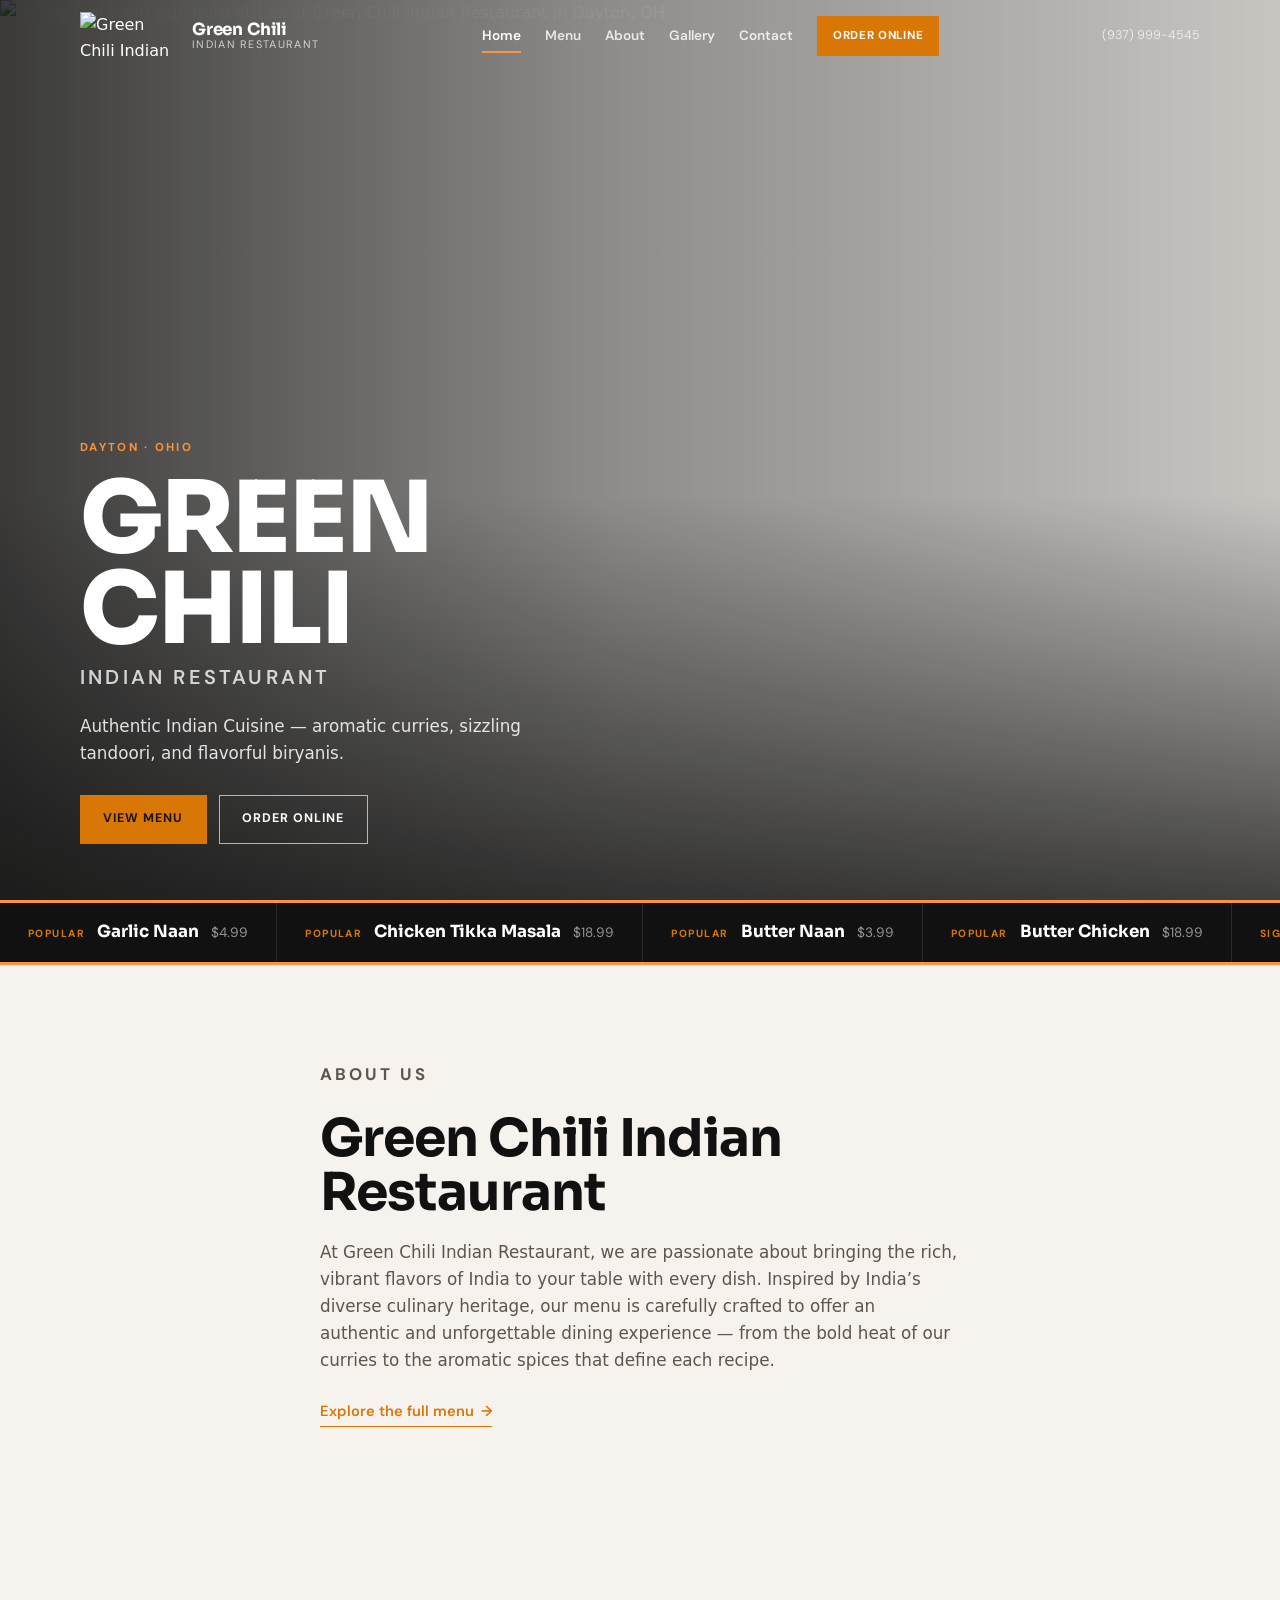
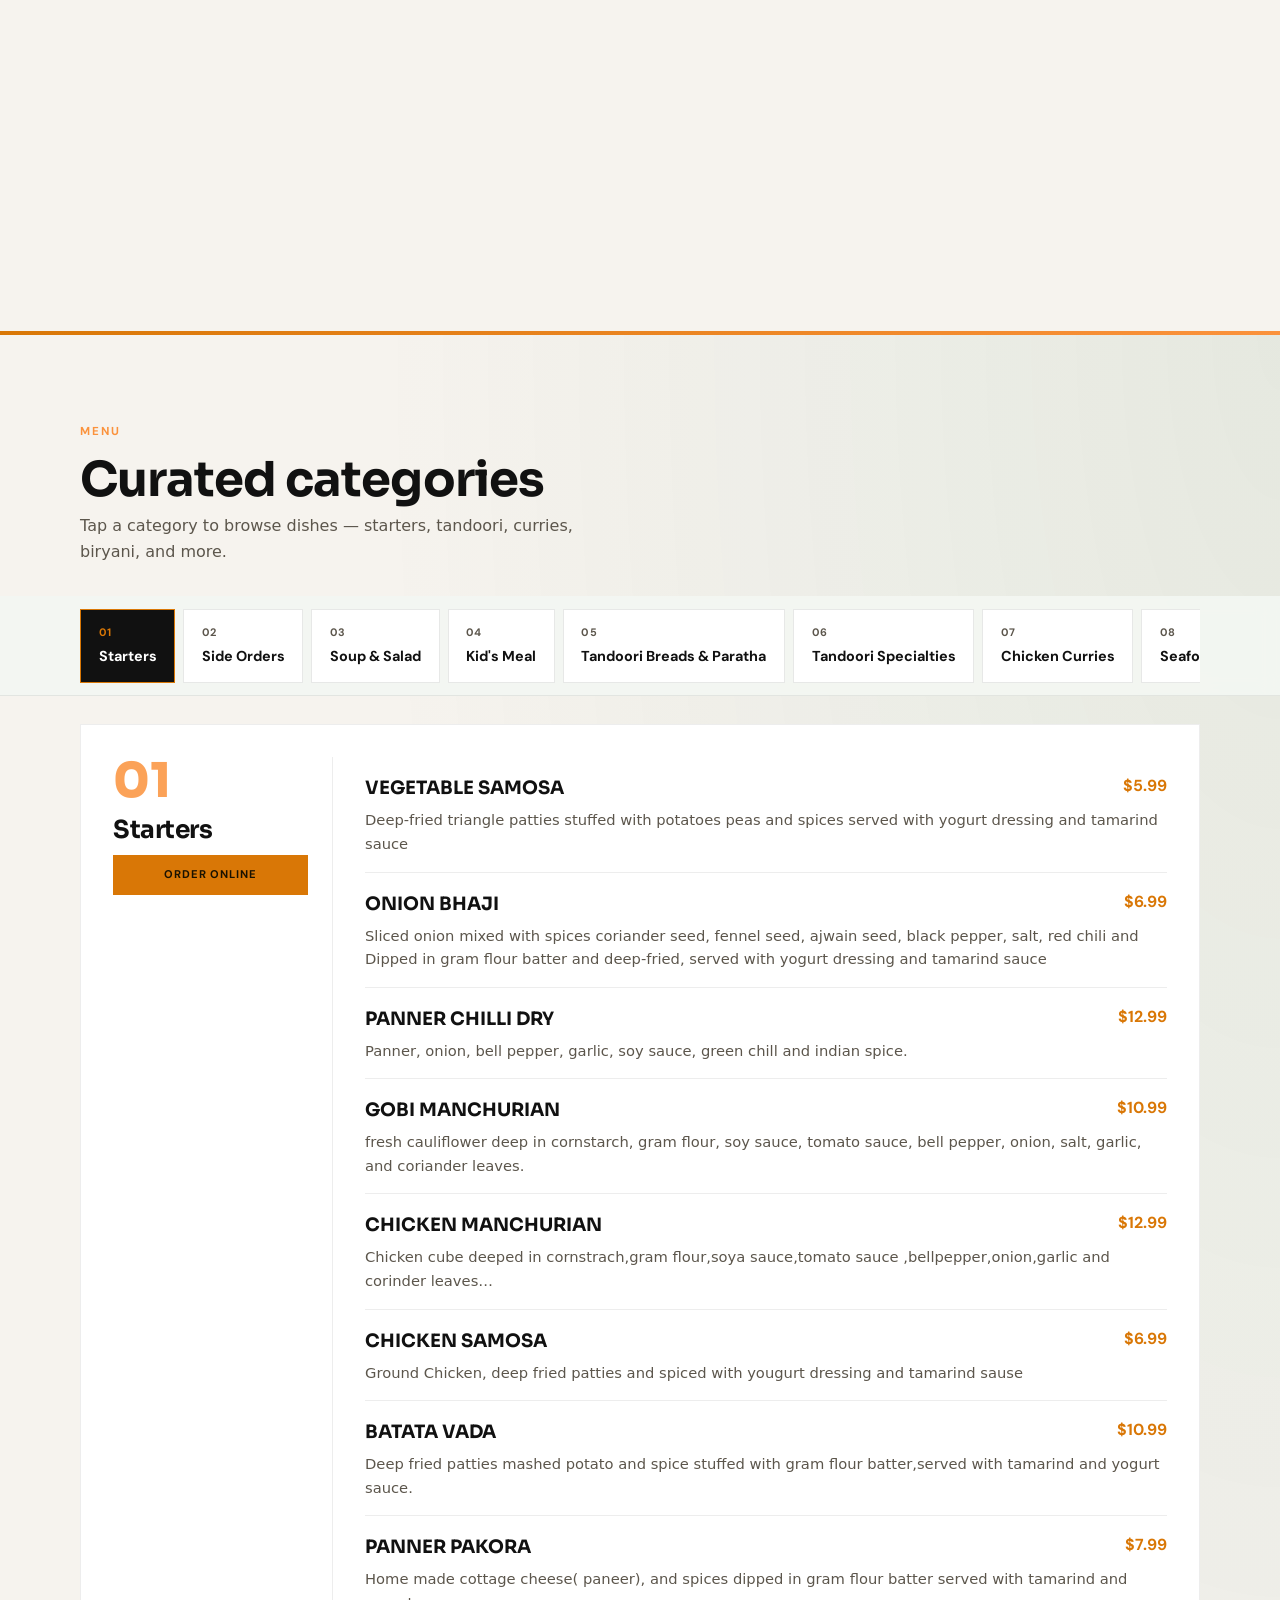
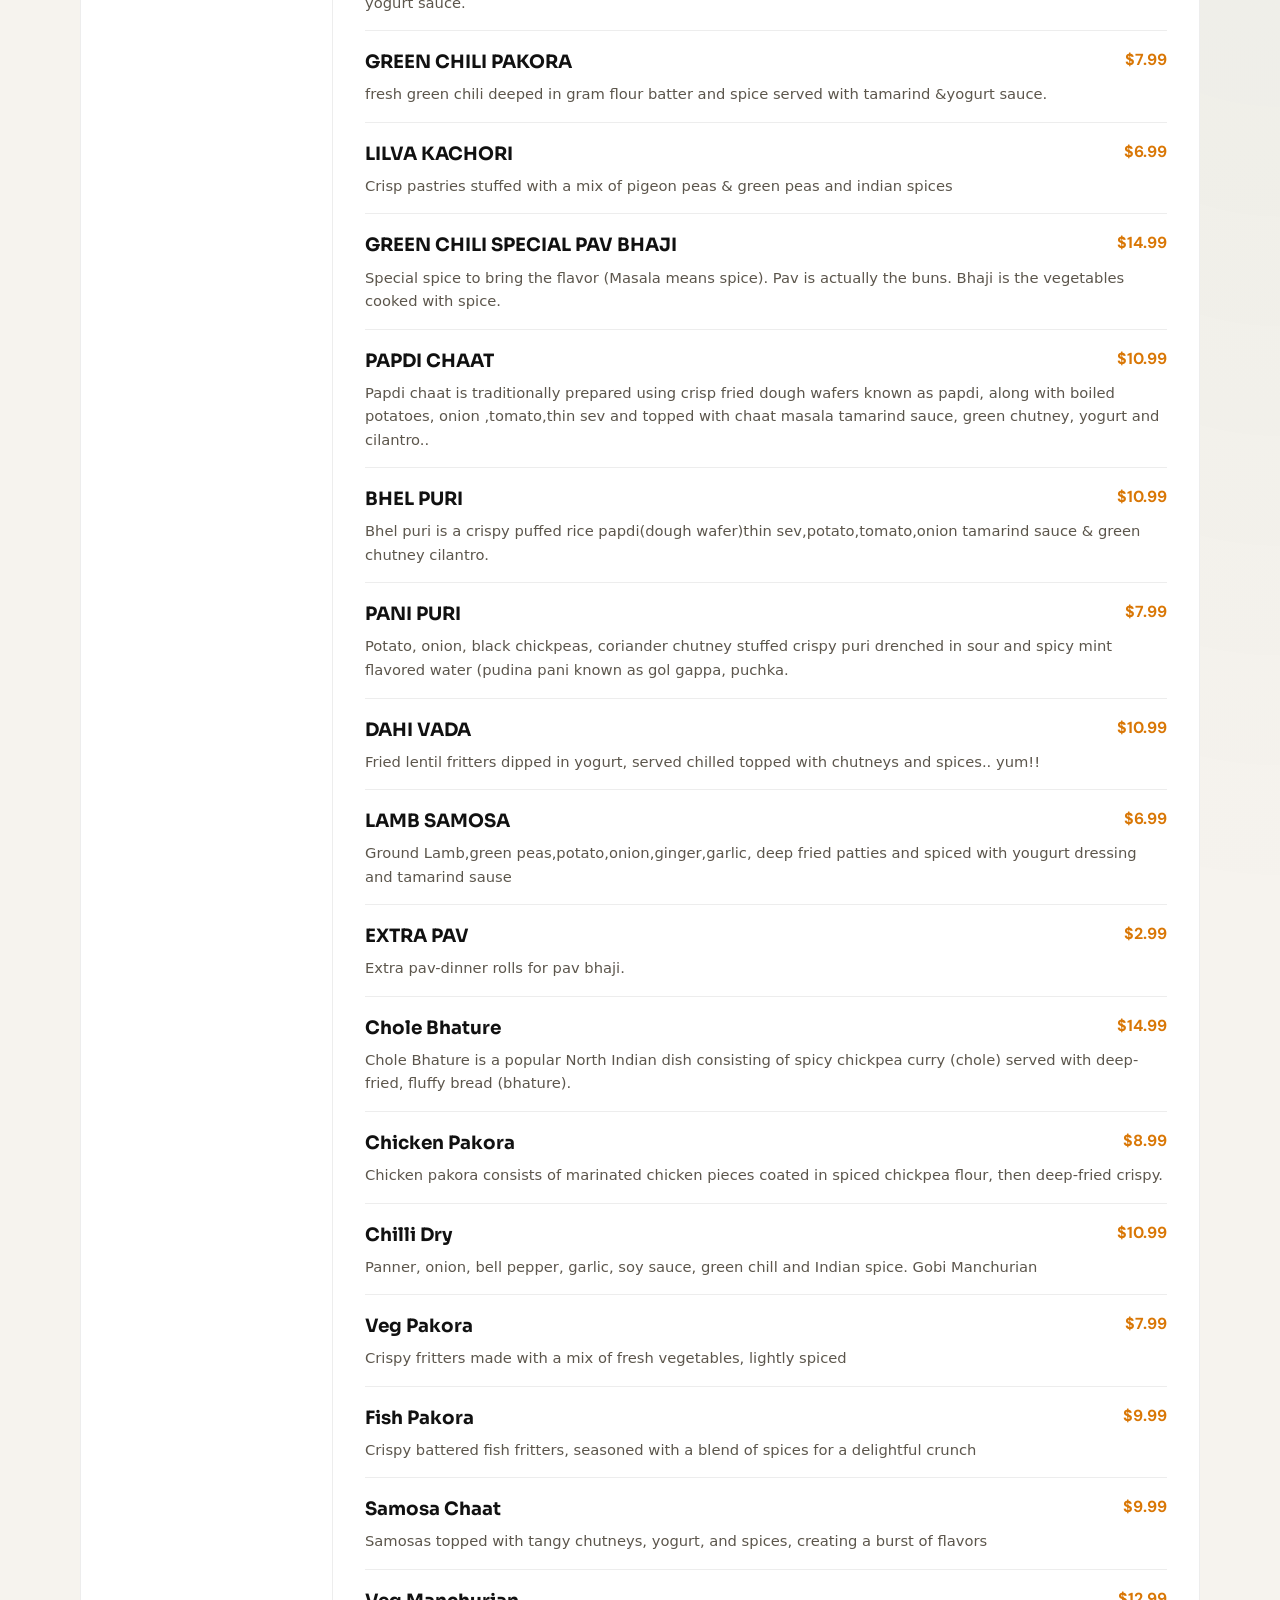
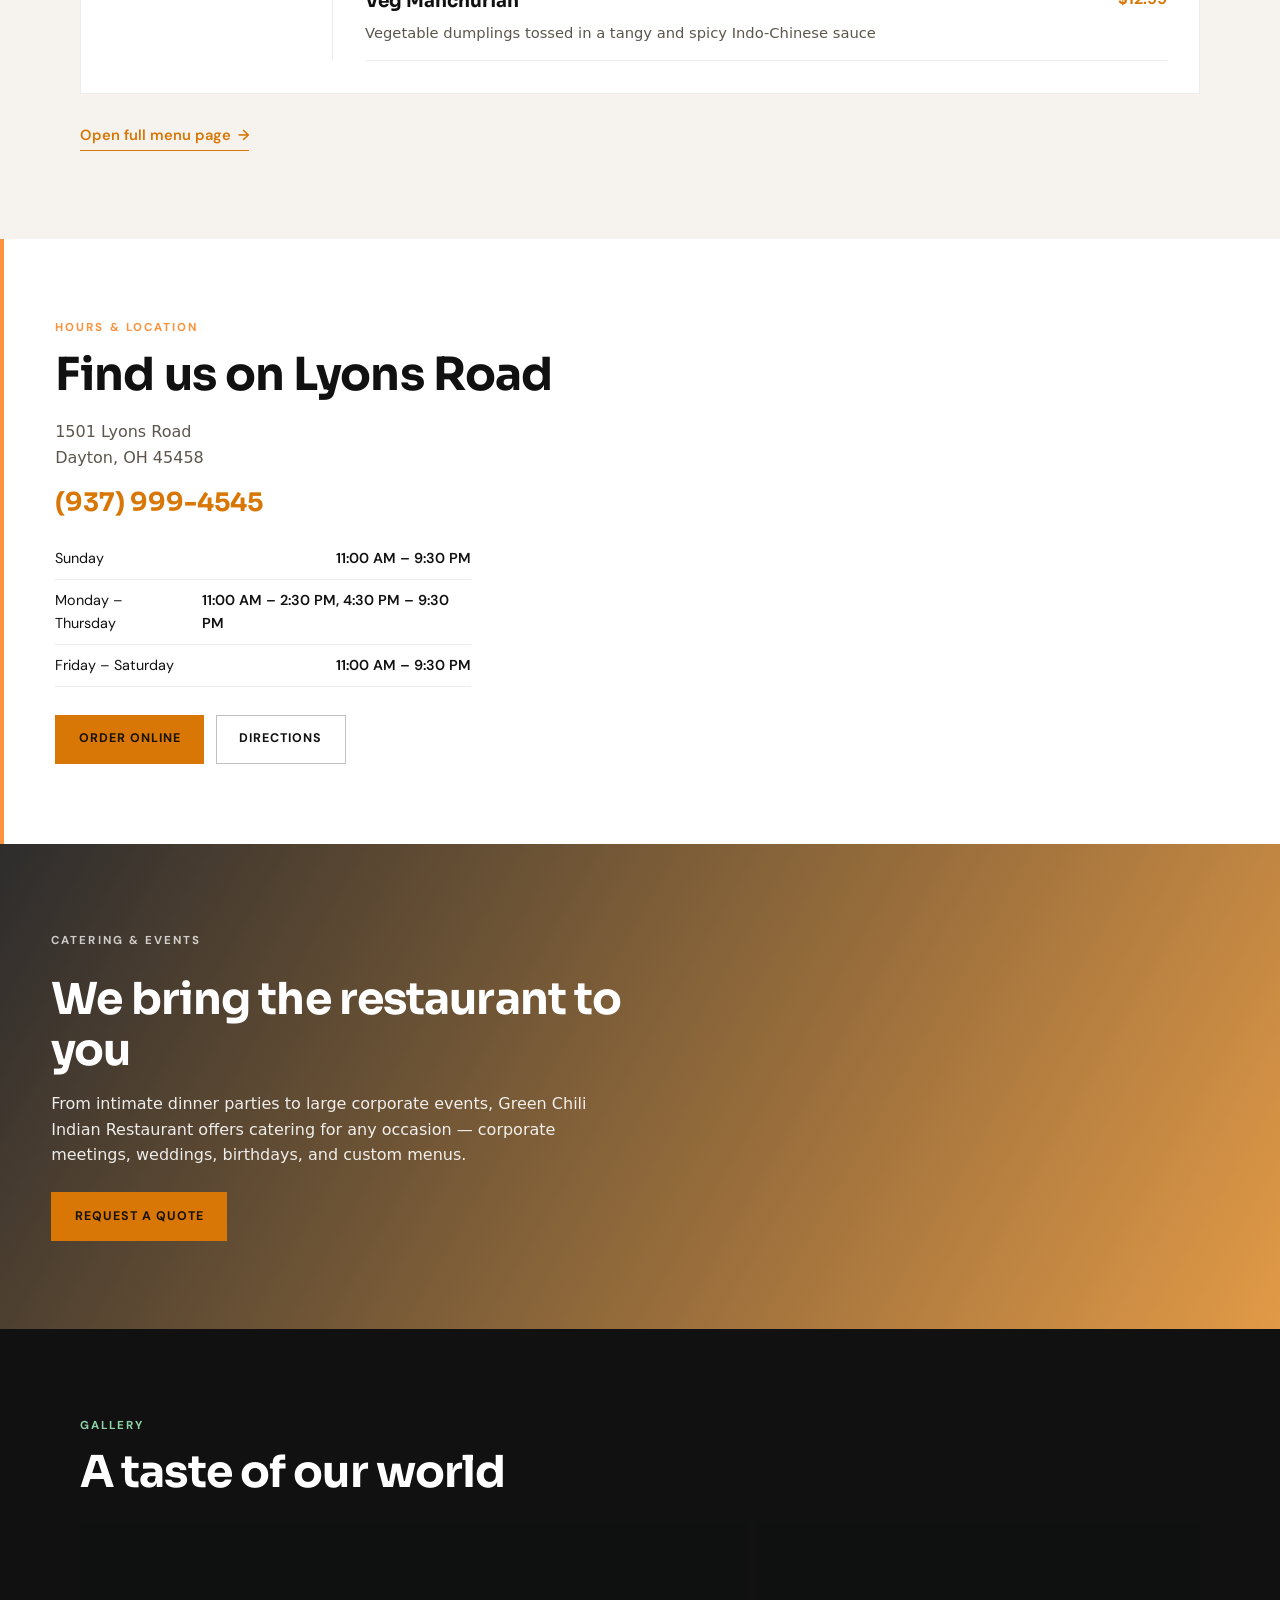
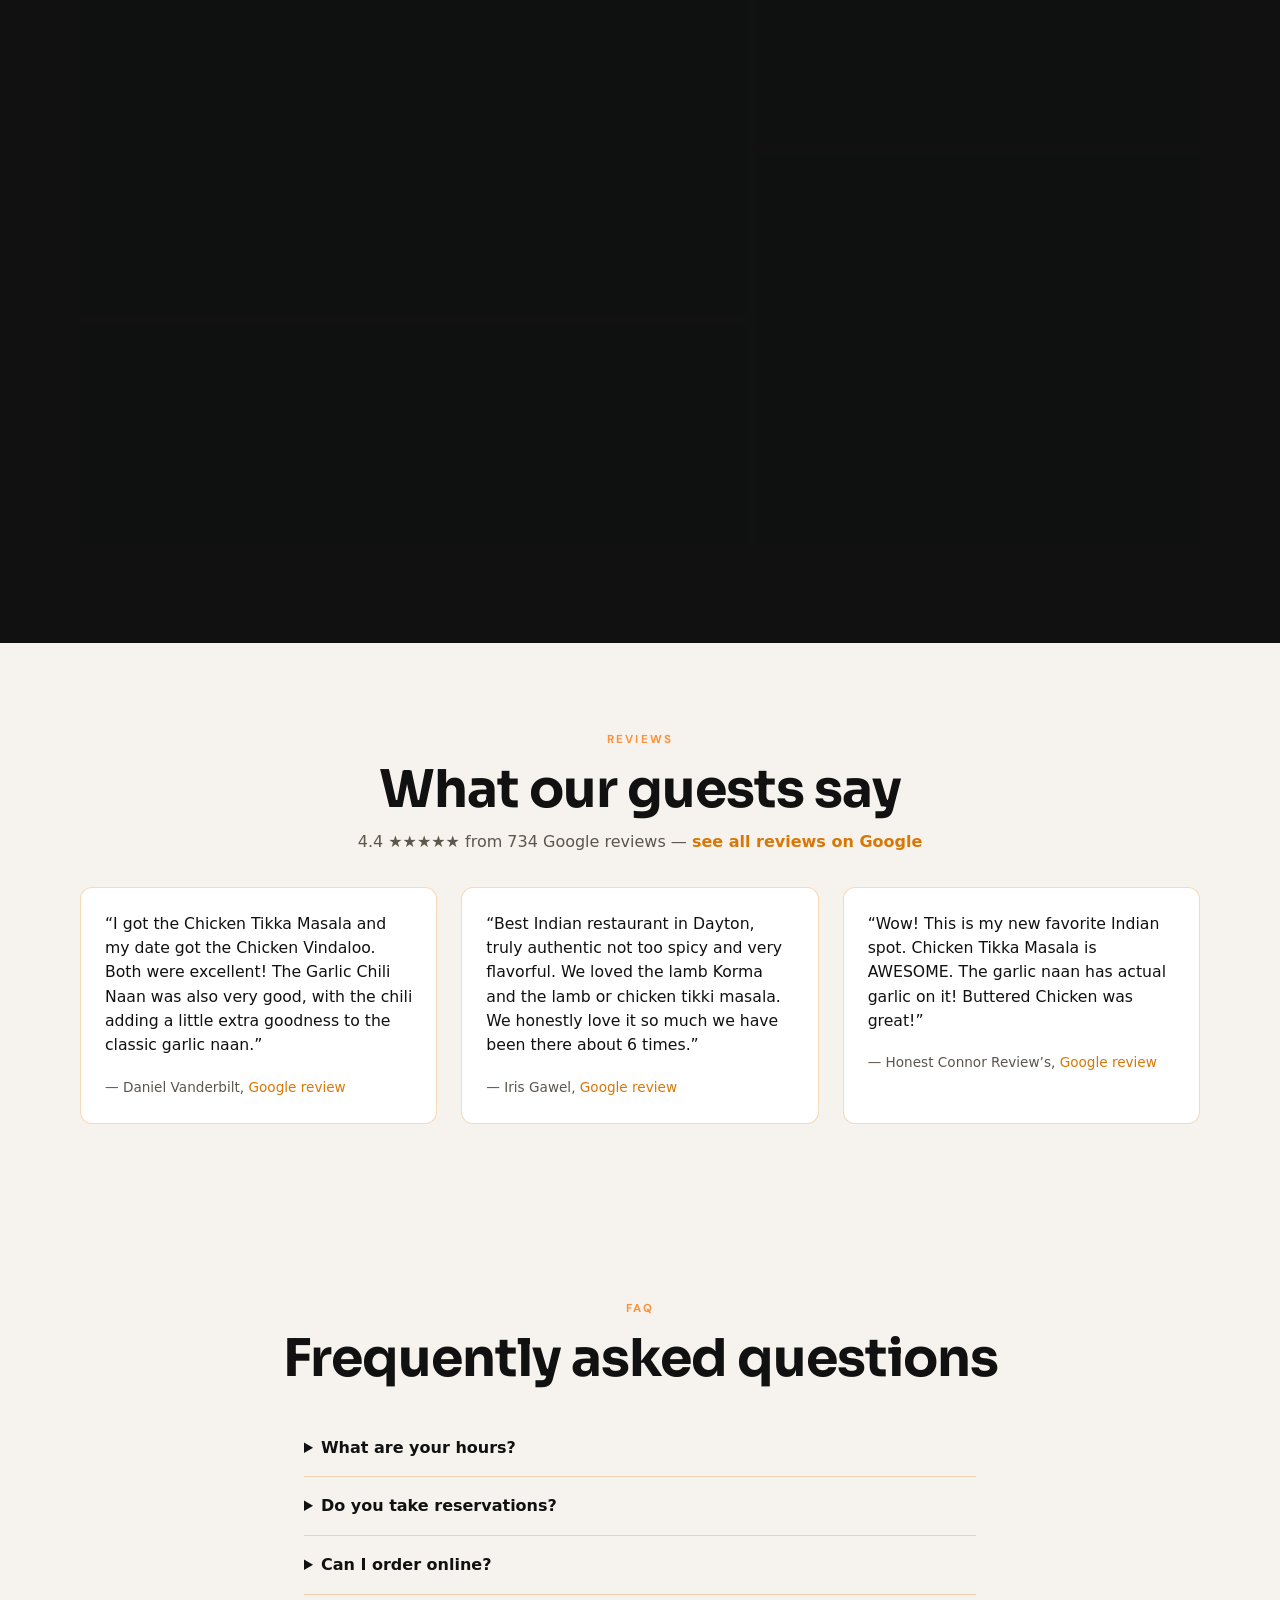
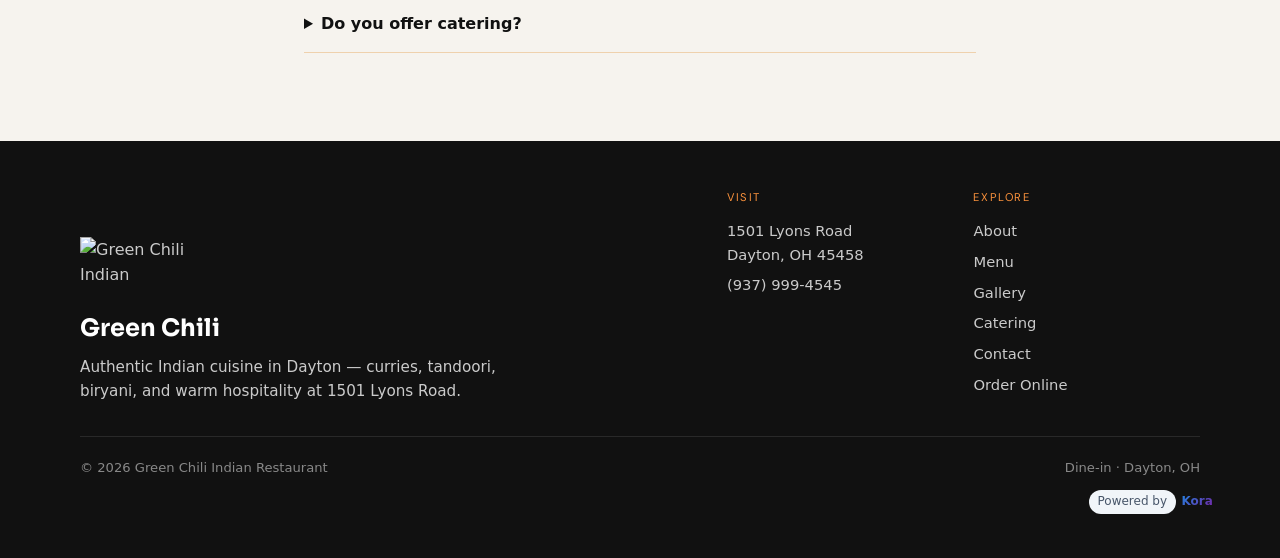
==== commit 7d86ba0c: "Revert "fix: convert all images to WebP and host locally instead of raw Azure blob JPG/PNG (Lighthou" ====
--- a/index.html
+++ b/index.html
@@ -14,7 +14,7 @@
 <meta content="Green Chili Indian Restaurant" property="og:site_name"/>
 <meta content="Green Chili Indian Restaurant — Authentic Indian Cuisine in Dayton, OH" property="og:title"/>
 <meta content="Experience vibrant Indian flavors — curries, tandoori, biryanis &amp; more at 1501 Lyons Road, Dayton, OH." property="og:description"/>
-<meta content="assets/img/1786115874_c17uhi.webp" property="og:image"/>
+<meta content="https://quseprdus1.blob.core.windows.net/kora-business-images/user-media/96560c14-e994-45fe-b22a-5d16572c7730/de8c94d8-887e-4625-825f-ec262dbc28df/1786115874_c17uhi.jpg" property="og:image"/>
 <meta content="summary_large_image" name="twitter:card"/>
 <meta content="Green Chili Indian Restaurant — Authentic Indian Cuisine in Dayton, OH" name="twitter:title"/>
 <meta content="Experience vibrant Indian flavors — curries, tandoori, biryanis &amp; more at 1501 Lyons Road, Dayton, OH." name="twitter:description"/>
@@ -26,12 +26,12 @@
 <!-- KORA_GOOGLE_FONTS_END -->
 <link href="assets/styles.css" rel="stylesheet"/>
 <link href="assets/site.css?v=21" rel="stylesheet">
-<link as="image" href="assets/img/1786115862_fzl2e3.webp" rel="preload"/>
+<link as="image" href="https://quseprdus1.blob.core.windows.net/kora-business-images/user-media/96560c14-e994-45fe-b22a-5d16572c7730/de8c94d8-887e-4625-825f-ec262dbc28df/1786115862_fzl2e3.jpg" rel="preload"/>
 <script type="application/ld+json">{
   "@context": "https://schema.org",
   "@type": "Restaurant",
   "name": "Green Chili Indian Restaurant",
-  "image": "assets/img/1786115874_c17uhi.webp",
+  "image": "https://quseprdus1.blob.core.windows.net/kora-business-images/user-media/96560c14-e994-45fe-b22a-5d16572c7730/de8c94d8-887e-4625-825f-ec262dbc28df/1786115874_c17uhi.jpg",
   "telephone": "+19379994545",
   "servesCuisine": [
     "Indian"
@@ -94,8 +94,8 @@
 }</script>
 
 </link></link></link><!-- KORA_FAVICON_START -->
-<link href="assets/img/1786115822_4jauw4.webp" rel="icon" type="image/png"/>
-<link href="assets/img/1786115822_4jauw4.webp" rel="apple-touch-icon"/>
+<link href="https://quseprdus1.blob.core.windows.net/kora-business-images/user-media/96560c14-e994-45fe-b22a-5d16572c7730/de8c94d8-887e-4625-825f-ec262dbc28df/1786115822_4jauw4.png" rel="icon" type="image/png"/>
+<link href="https://quseprdus1.blob.core.windows.net/kora-business-images/user-media/96560c14-e994-45fe-b22a-5d16572c7730/de8c94d8-887e-4625-825f-ec262dbc28df/1786115822_4jauw4.png" rel="apple-touch-icon"/>
 <!-- KORA_FAVICON_END -->
 </head>
 <body data-page="home">
@@ -105,10 +105,10 @@
 <main id="main">
 <section aria-label="Green Chili Indian Restaurant hero" class="hero">
 <div class="hero-media">
-<video aria-hidden="true" autoplay="" loop="" muted="" playsinline="" poster="assets/img/1786115862_fzl2e3.webp">
+<video aria-hidden="true" autoplay="" loop="" muted="" playsinline="" poster="https://quseprdus1.blob.core.windows.net/kora-business-images/user-media/96560c14-e994-45fe-b22a-5d16572c7730/de8c94d8-887e-4625-825f-ec262dbc28df/1786115862_fzl2e3.jpg">
 <source src="https://stream.mux.com/0202iG01iXnNtmNm2jpxgeHBVjUD6q8c8vlWyaBuoyYGus/high.mp4" type="video/mp4"/>
 </video>
-<img alt="Dining room and signature dishes at Green Chili Indian Restaurant in Dayton, OH" fetchpriority="high" height="1080" src="assets/img/1786115862_fzl2e3.webp" width="1920"/>
+<img alt="Dining room and signature dishes at Green Chili Indian Restaurant in Dayton, OH" fetchpriority="high" height="1080" src="https://quseprdus1.blob.core.windows.net/kora-business-images/user-media/96560c14-e994-45fe-b22a-5d16572c7730/de8c94d8-887e-4625-825f-ec262dbc28df/1786115862_fzl2e3.jpg" width="1920"/>
 </div>
 <div aria-hidden="true" class="hero-veil"></div>
 <div class="hero-frame">
--- a/assets/site.css
+++ b/assets/site.css
@@ -559,7 +559,7 @@
 
 .story-media {
   min-height: clamp(240px, 42vw, 460px);
-  background: center/cover no-repeat url("assets/img/1786115710_tumw7s.webp");
+  background: center/cover no-repeat url("https://quseprdus1.blob.core.windows.net/kora-business-images/user-media/96560c14-e994-45fe-b22a-5d16572c7730/de8c94d8-887e-4625-825f-ec262dbc28df/1786115710_tumw7s.png");
   position: relative;
 }
 
@@ -834,7 +834,7 @@
 
 .visit-visual {
   min-height: 280px;
-  background: center/cover no-repeat url("assets/img/1786115899_7nvduq.webp");
+  background: center/cover no-repeat url("https://quseprdus1.blob.core.windows.net/kora-business-images/user-media/96560c14-e994-45fe-b22a-5d16572c7730/de8c94d8-887e-4625-825f-ec262dbc28df/1786115899_7nvduq.jpg");
 }
 
 /* Mosaic gallery — asymmetric, not equal strip */
@@ -896,11 +896,11 @@
   background: rgba(217, 119, 6, 0.25);
 }
 
-.m1 { grid-row: 1 / 3; background-image: url("assets/img/1786115830_s4a86h.webp"); }
-.m2 { background-image: url("assets/img/1786115835_le9iik.webp"); }
-.m3 { background-image: url("assets/img/1786115839_1jvzg4.webp"); }
-.m4 { grid-column: 1; background-image: url("assets/img/1786115852_l6zpj6.webp"); }
-.m5 { grid-column: 2; grid-row: 2 / 4; background-image: url("assets/img/1786115899_7nvduq.webp"); }
+.m1 { grid-row: 1 / 3; background-image: url("https://quseprdus1.blob.core.windows.net/kora-business-images/user-media/96560c14-e994-45fe-b22a-5d16572c7730/de8c94d8-887e-4625-825f-ec262dbc28df/1786115830_s4a86h.jpg"); }
+.m2 { background-image: url("https://quseprdus1.blob.core.windows.net/kora-business-images/user-media/96560c14-e994-45fe-b22a-5d16572c7730/de8c94d8-887e-4625-825f-ec262dbc28df/1786115835_le9iik.jpg"); }
+.m3 { background-image: url("https://quseprdus1.blob.core.windows.net/kora-business-images/user-media/96560c14-e994-45fe-b22a-5d16572c7730/de8c94d8-887e-4625-825f-ec262dbc28df/1786115839_1jvzg4.jpg"); }
+.m4 { grid-column: 1; background-image: url("https://quseprdus1.blob.core.windows.net/kora-business-images/user-media/96560c14-e994-45fe-b22a-5d16572c7730/de8c94d8-887e-4625-825f-ec262dbc28df/1786115852_l6zpj6.png"); }
+.m5 { grid-column: 2; grid-row: 2 / 4; background-image: url("https://quseprdus1.blob.core.windows.net/kora-business-images/user-media/96560c14-e994-45fe-b22a-5d16572c7730/de8c94d8-887e-4625-825f-ec262dbc28df/1786115899_7nvduq.jpg"); }
 
 @media (max-width: 600px) {
   .mosaic-grid {
@@ -916,14 +916,14 @@
   padding: calc(var(--header-h) + 3rem) var(--pad) 3rem;
   background:
     linear-gradient(135deg, rgba(17, 17, 17, 0.92), rgba(217, 119, 6, 0.55)),
-    center/cover no-repeat url("assets/img/1786115862_fzl2e3.webp");
+    center/cover no-repeat url("https://quseprdus1.blob.core.windows.net/kora-business-images/user-media/96560c14-e994-45fe-b22a-5d16572c7730/de8c94d8-887e-4625-825f-ec262dbc28df/1786115862_fzl2e3.jpg");
   color: #fff;
 }
 
 .page-intro--contact {
   background:
     linear-gradient(135deg, rgba(17, 17, 17, 0.92), rgba(251, 146, 60, 0.45)),
-    center/cover no-repeat url("assets/img/1786115899_7nvduq.webp");
+    center/cover no-repeat url("https://quseprdus1.blob.core.windows.net/kora-business-images/user-media/96560c14-e994-45fe-b22a-5d16572c7730/de8c94d8-887e-4625-825f-ec262dbc28df/1786115899_7nvduq.jpg");
 }
 
 .page-intro-inner {
@@ -1364,7 +1364,7 @@
   padding: clamp(3.5rem, 8vw, 5.5rem) var(--pad);
   background:
     linear-gradient(120deg, rgba(17, 17, 17, 0.88), rgba(217, 119, 6, 0.72)),
-    center/cover no-repeat url("assets/img/1786115899_7nvduq.webp");
+    center/cover no-repeat url("https://quseprdus1.blob.core.windows.net/kora-business-images/user-media/96560c14-e994-45fe-b22a-5d16572c7730/de8c94d8-887e-4625-825f-ec262dbc28df/1786115899_7nvduq.jpg");
   color: #fff;
 }
 .feature-band-inner {
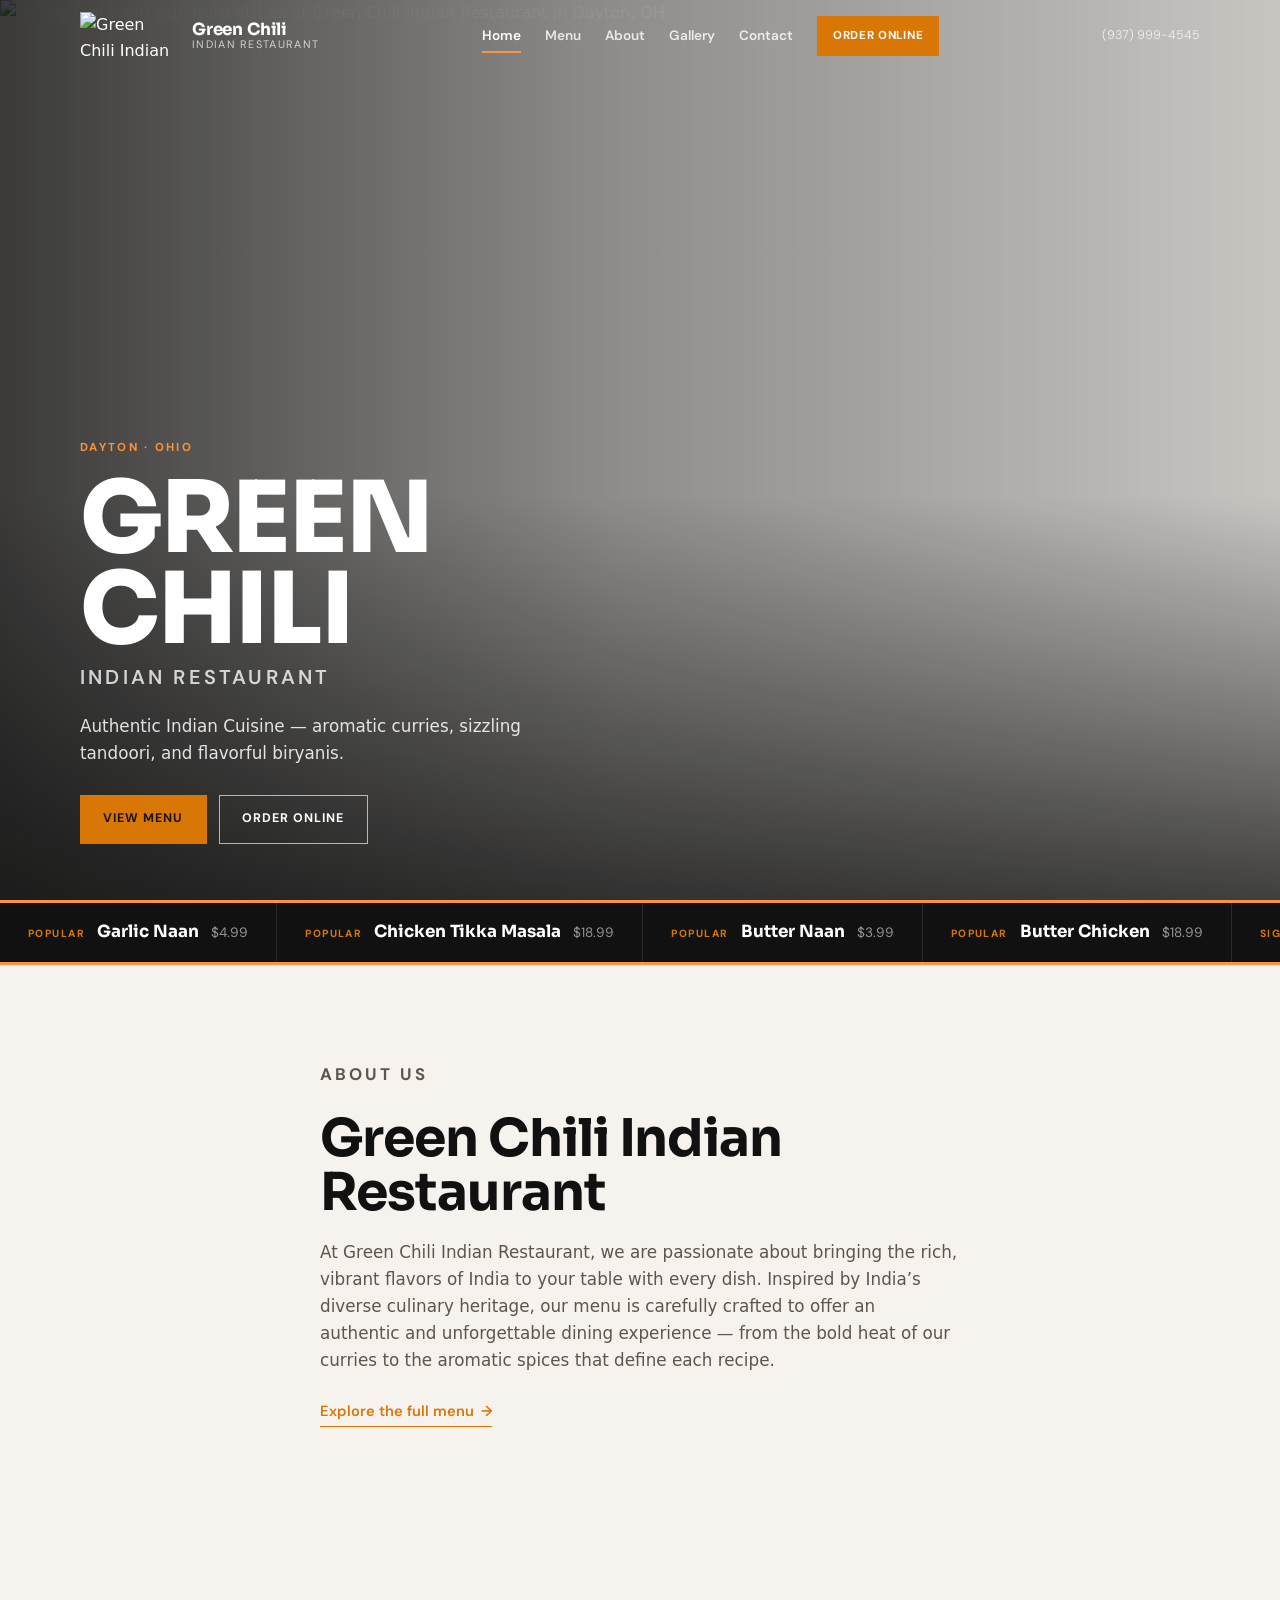
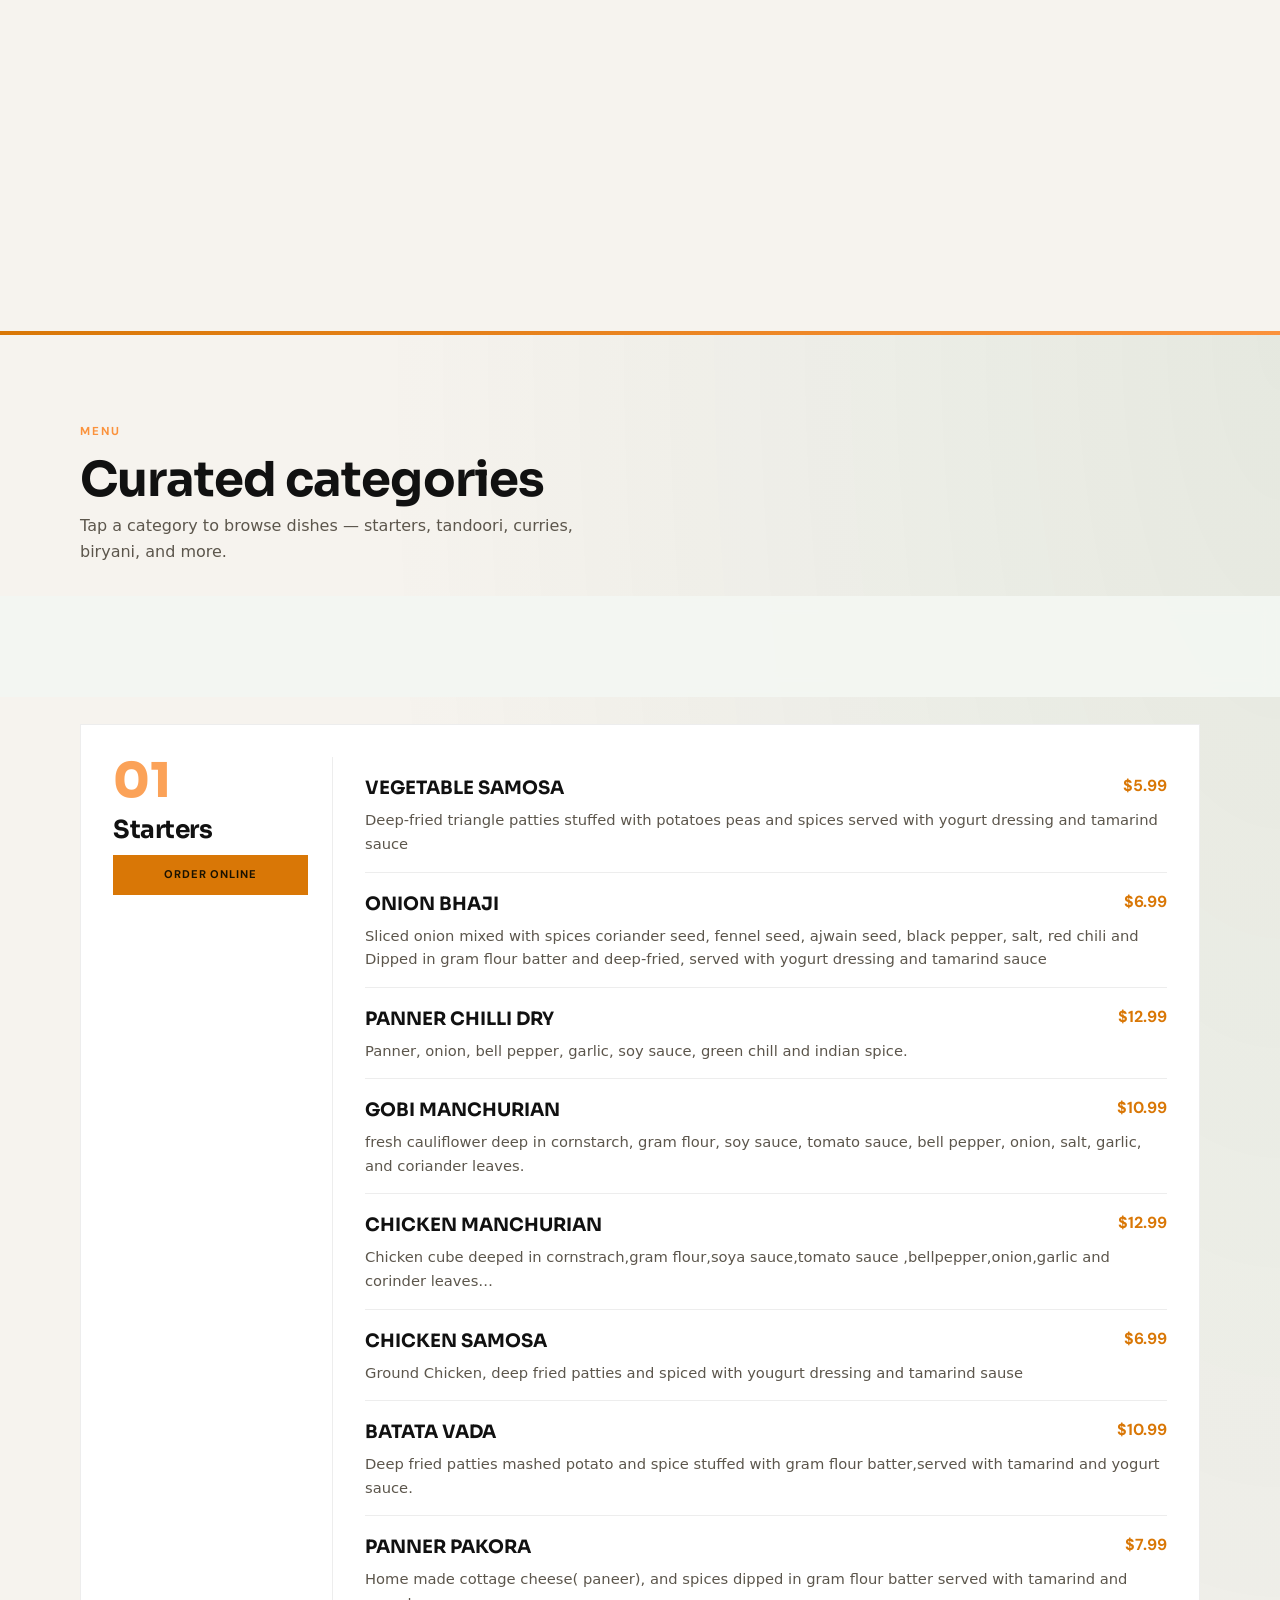
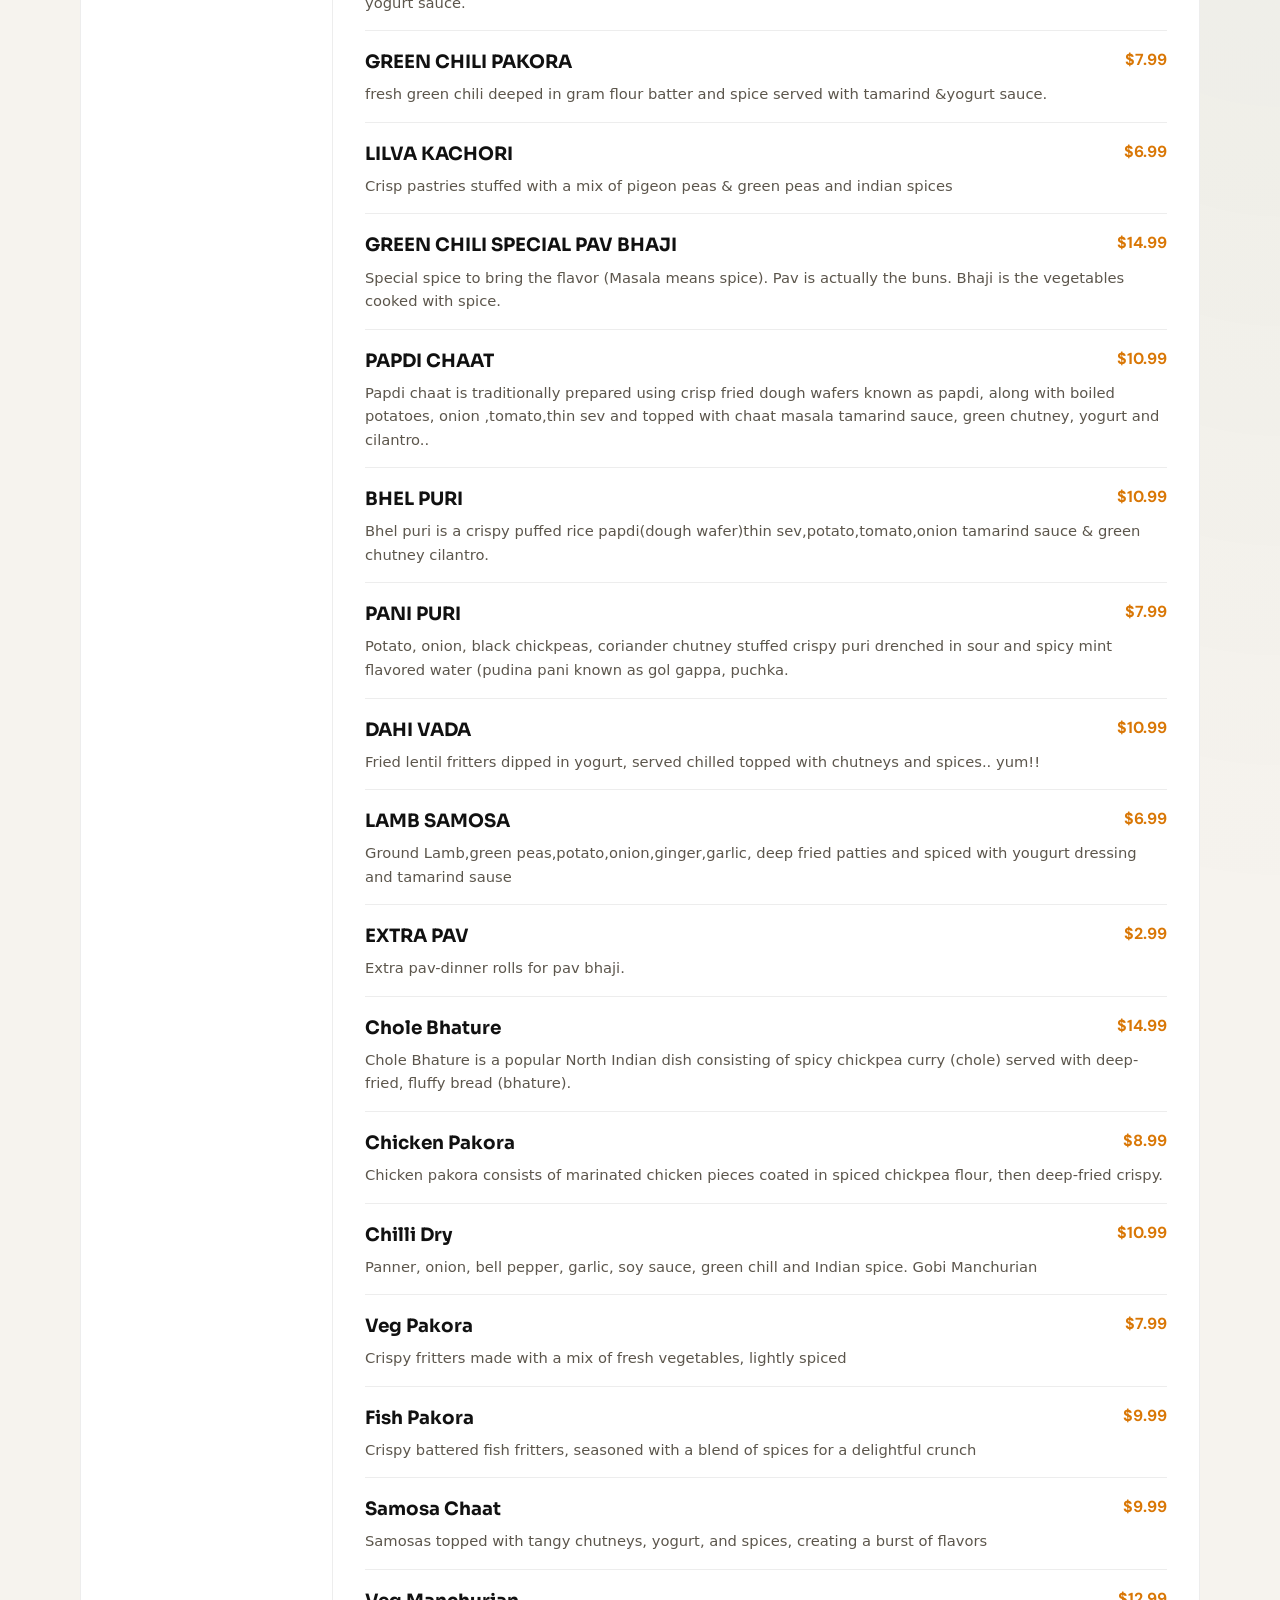
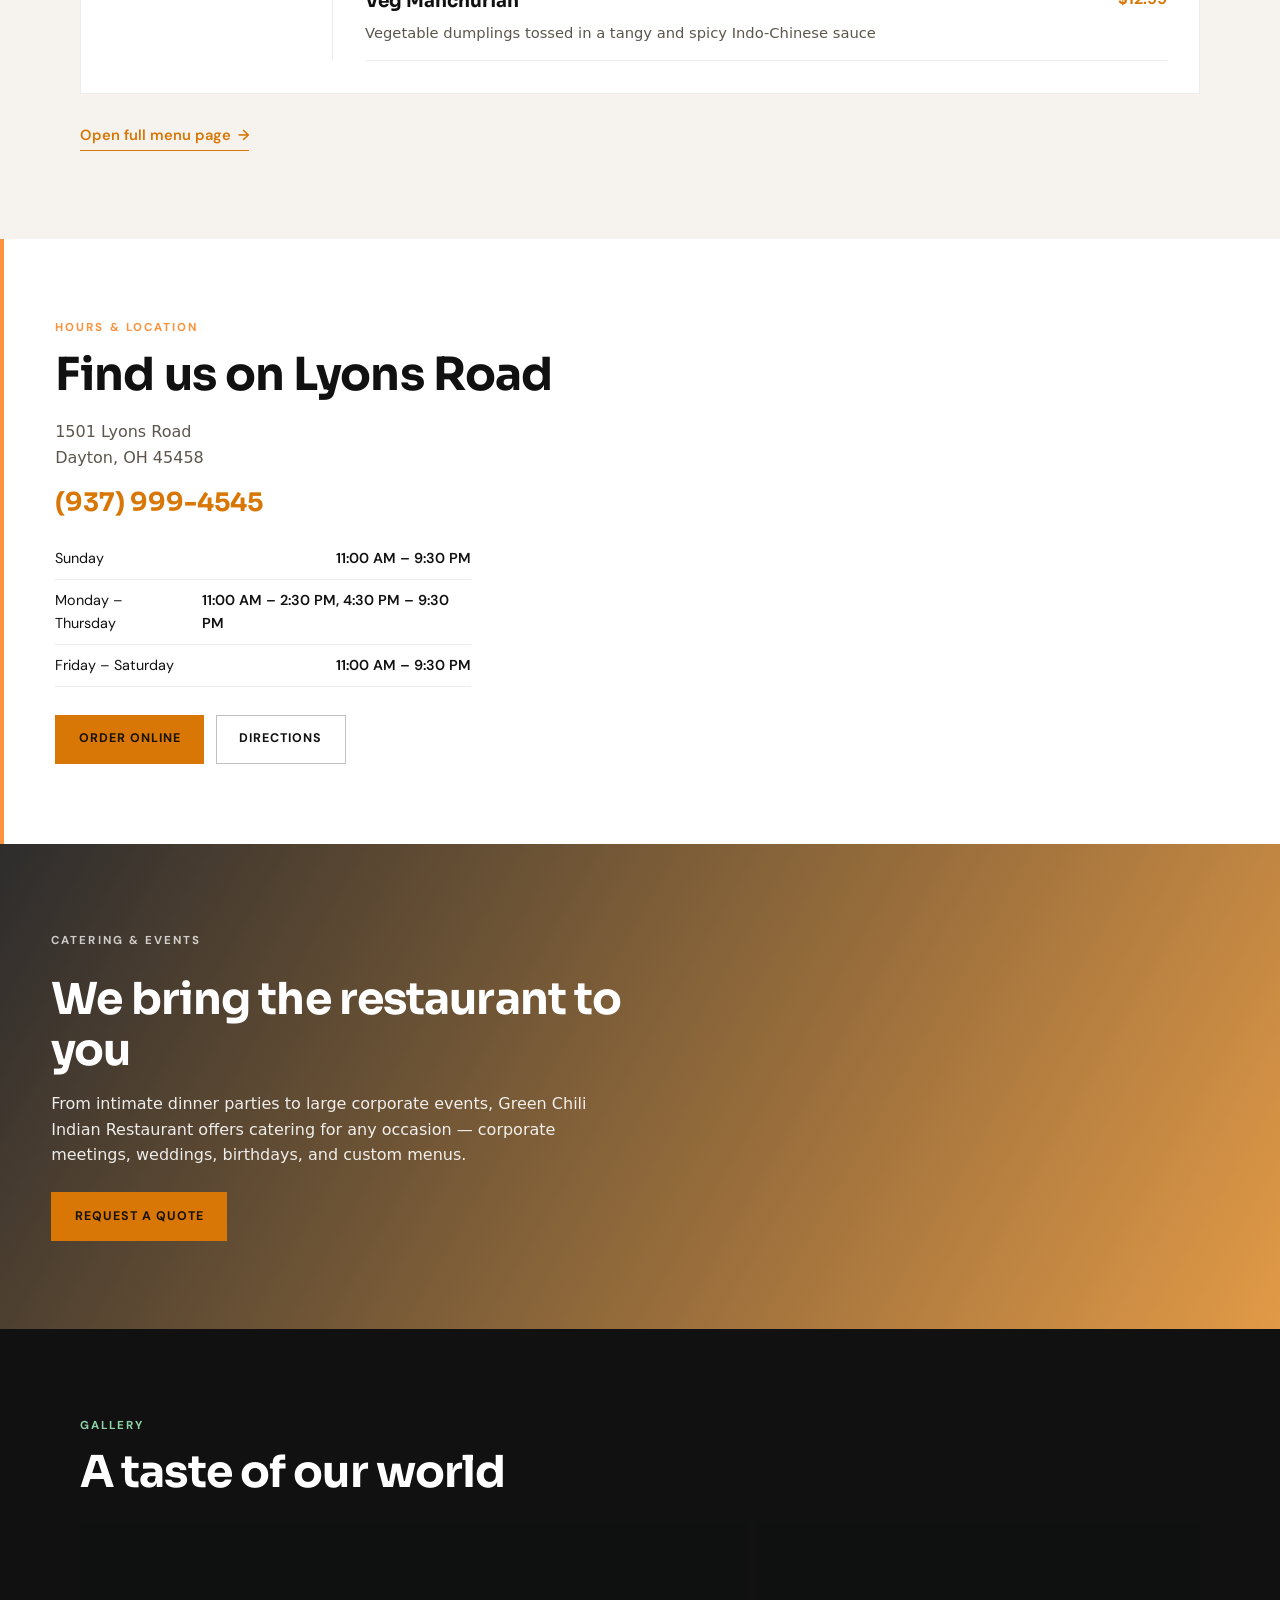
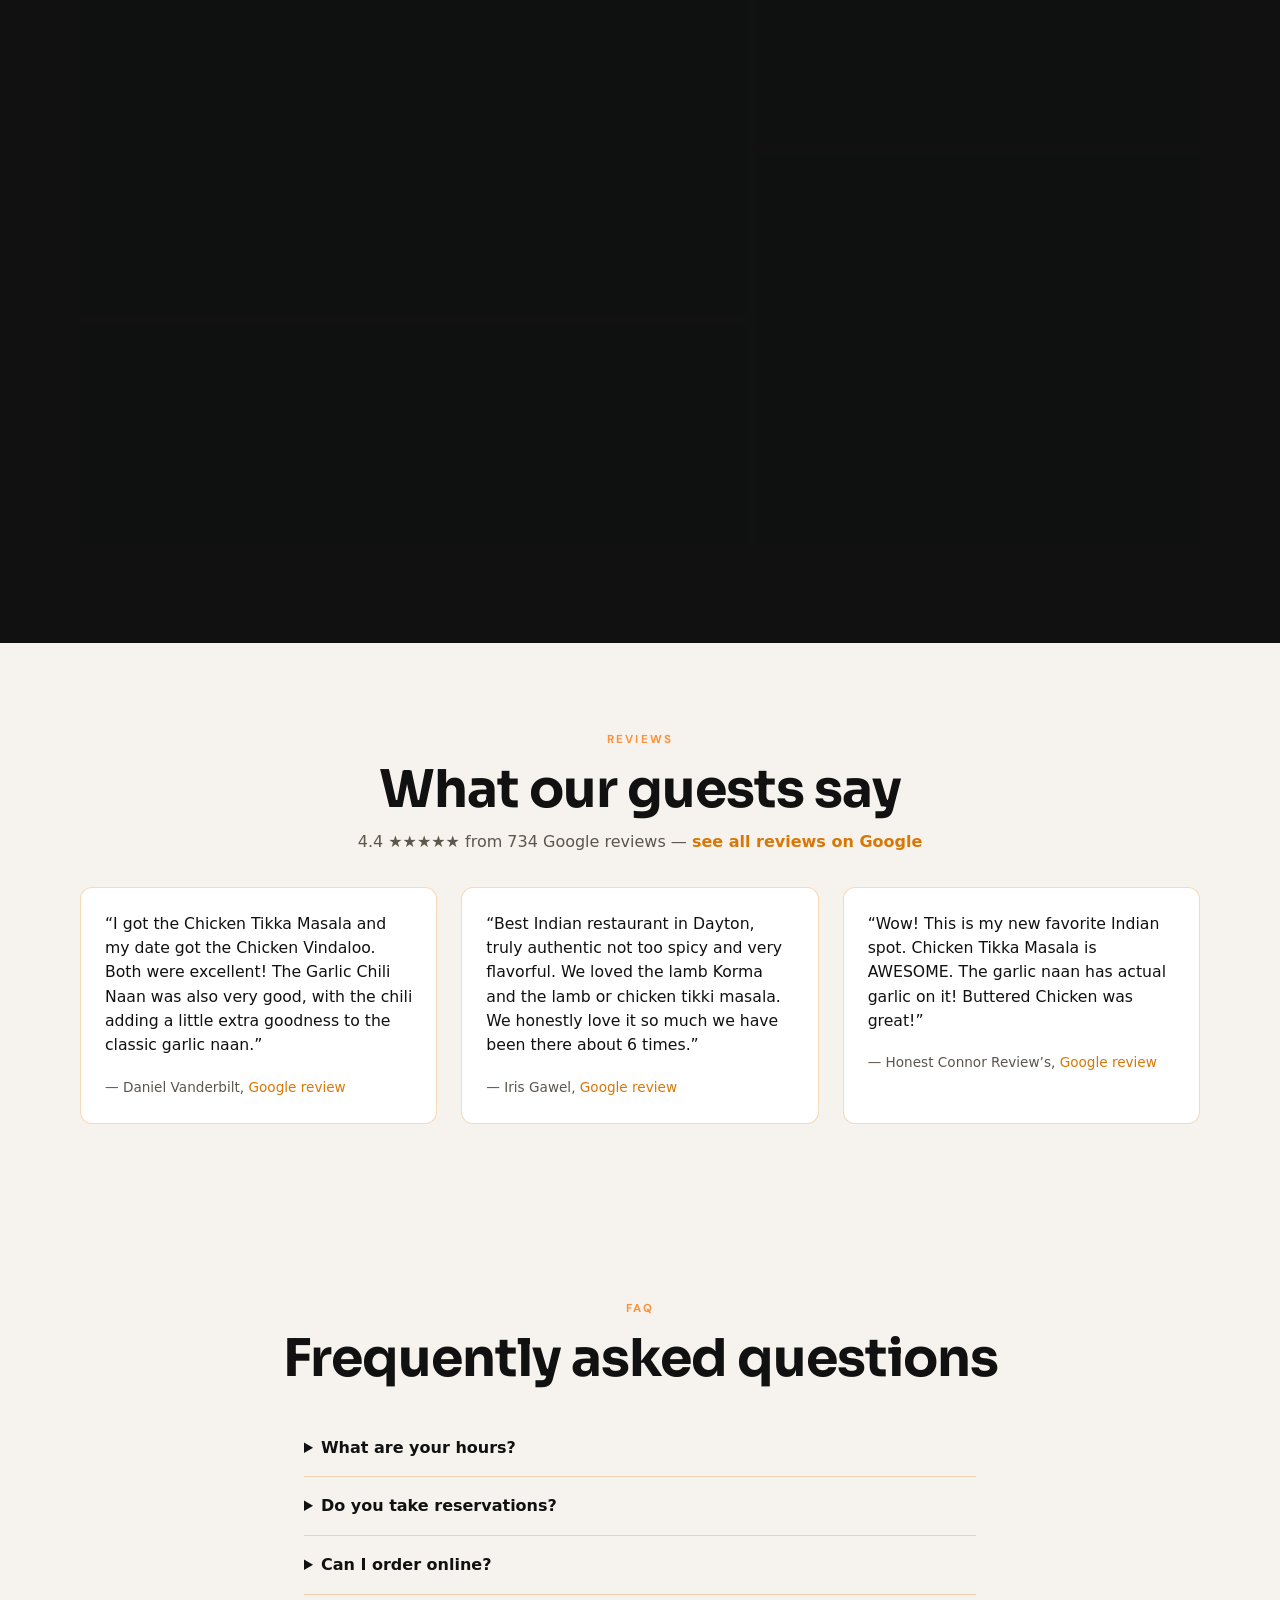
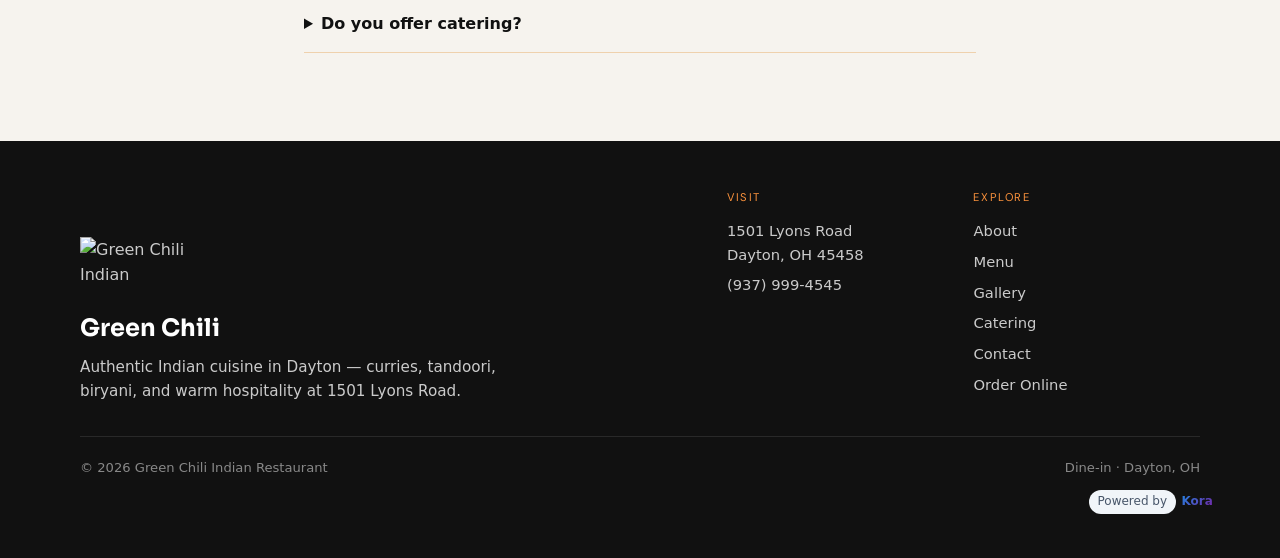
==== commit 0793203d: "fix: homepage/shared images now use the real re-uploaded WebP copies from Azure (v2-uploads) instead" ====
--- a/index.html
+++ b/index.html
@@ -14,7 +14,7 @@
 <meta content="Green Chili Indian Restaurant" property="og:site_name"/>
 <meta content="Green Chili Indian Restaurant — Authentic Indian Cuisine in Dayton, OH" property="og:title"/>
 <meta content="Experience vibrant Indian flavors — curries, tandoori, biryanis &amp; more at 1501 Lyons Road, Dayton, OH." property="og:description"/>
-<meta content="https://quseprdus1.blob.core.windows.net/kora-business-images/user-media/96560c14-e994-45fe-b22a-5d16572c7730/de8c94d8-887e-4625-825f-ec262dbc28df/1786115874_c17uhi.jpg" property="og:image"/>
+<meta content="https://quseprdus1.blob.core.windows.net/kora-business-images/v2-uploads/96560c14-e994-45fe-b22a-5d16572c7730/d7cbb95a-d434-4412-b79c-741fdbe232ec-19_1786115874_c17uhi.webp" property="og:image"/>
 <meta content="summary_large_image" name="twitter:card"/>
 <meta content="Green Chili Indian Restaurant — Authentic Indian Cuisine in Dayton, OH" name="twitter:title"/>
 <meta content="Experience vibrant Indian flavors — curries, tandoori, biryanis &amp; more at 1501 Lyons Road, Dayton, OH." name="twitter:description"/>
@@ -26,12 +26,12 @@
 <!-- KORA_GOOGLE_FONTS_END -->
 <link href="assets/styles.css" rel="stylesheet"/>
 <link href="assets/site.css?v=21" rel="stylesheet">
-<link as="image" href="https://quseprdus1.blob.core.windows.net/kora-business-images/user-media/96560c14-e994-45fe-b22a-5d16572c7730/de8c94d8-887e-4625-825f-ec262dbc28df/1786115862_fzl2e3.jpg" rel="preload"/>
+<link as="image" href="https://quseprdus1.blob.core.windows.net/kora-business-images/v2-uploads/96560c14-e994-45fe-b22a-5d16572c7730/e3cc7b1d-b35e-4a93-af6c-dacbafe22713-17_1786115862_fzl2e3.webp" rel="preload"/>
 <script type="application/ld+json">{
   "@context": "https://schema.org",
   "@type": "Restaurant",
   "name": "Green Chili Indian Restaurant",
-  "image": "https://quseprdus1.blob.core.windows.net/kora-business-images/user-media/96560c14-e994-45fe-b22a-5d16572c7730/de8c94d8-887e-4625-825f-ec262dbc28df/1786115874_c17uhi.jpg",
+  "image": "https://quseprdus1.blob.core.windows.net/kora-business-images/v2-uploads/96560c14-e994-45fe-b22a-5d16572c7730/d7cbb95a-d434-4412-b79c-741fdbe232ec-19_1786115874_c17uhi.webp",
   "telephone": "+19379994545",
   "servesCuisine": [
     "Indian"
@@ -94,8 +94,8 @@
 }</script>
 
 </link></link></link><!-- KORA_FAVICON_START -->
-<link href="https://quseprdus1.blob.core.windows.net/kora-business-images/user-media/96560c14-e994-45fe-b22a-5d16572c7730/de8c94d8-887e-4625-825f-ec262dbc28df/1786115822_4jauw4.png" rel="icon" type="image/png"/>
-<link href="https://quseprdus1.blob.core.windows.net/kora-business-images/user-media/96560c14-e994-45fe-b22a-5d16572c7730/de8c94d8-887e-4625-825f-ec262dbc28df/1786115822_4jauw4.png" rel="apple-touch-icon"/>
+<link href="https://quseprdus1.blob.core.windows.net/kora-business-images/v2-uploads/96560c14-e994-45fe-b22a-5d16572c7730/3d03cc0e-c8ed-4d7b-bf3d-1271d681d5e6-16_1786115822_4jauw4.webp" rel="icon" type="image/png"/>
+<link href="https://quseprdus1.blob.core.windows.net/kora-business-images/v2-uploads/96560c14-e994-45fe-b22a-5d16572c7730/3d03cc0e-c8ed-4d7b-bf3d-1271d681d5e6-16_1786115822_4jauw4.webp" rel="apple-touch-icon"/>
 <!-- KORA_FAVICON_END -->
 </head>
 <body data-page="home">
@@ -105,10 +105,10 @@
 <main id="main">
 <section aria-label="Green Chili Indian Restaurant hero" class="hero">
 <div class="hero-media">
-<video aria-hidden="true" autoplay="" loop="" muted="" playsinline="" poster="https://quseprdus1.blob.core.windows.net/kora-business-images/user-media/96560c14-e994-45fe-b22a-5d16572c7730/de8c94d8-887e-4625-825f-ec262dbc28df/1786115862_fzl2e3.jpg">
+<video aria-hidden="true" autoplay="" loop="" muted="" playsinline="" poster="https://quseprdus1.blob.core.windows.net/kora-business-images/v2-uploads/96560c14-e994-45fe-b22a-5d16572c7730/e3cc7b1d-b35e-4a93-af6c-dacbafe22713-17_1786115862_fzl2e3.webp">
 <source src="https://stream.mux.com/0202iG01iXnNtmNm2jpxgeHBVjUD6q8c8vlWyaBuoyYGus/high.mp4" type="video/mp4"/>
 </video>
-<img alt="Dining room and signature dishes at Green Chili Indian Restaurant in Dayton, OH" fetchpriority="high" height="1080" src="https://quseprdus1.blob.core.windows.net/kora-business-images/user-media/96560c14-e994-45fe-b22a-5d16572c7730/de8c94d8-887e-4625-825f-ec262dbc28df/1786115862_fzl2e3.jpg" width="1920"/>
+<img alt="Dining room and signature dishes at Green Chili Indian Restaurant in Dayton, OH" fetchpriority="high" height="1080" src="https://quseprdus1.blob.core.windows.net/kora-business-images/v2-uploads/96560c14-e994-45fe-b22a-5d16572c7730/e3cc7b1d-b35e-4a93-af6c-dacbafe22713-17_1786115862_fzl2e3.webp" width="1920"/>
 </div>
 <div aria-hidden="true" class="hero-veil"></div>
 <div class="hero-frame">
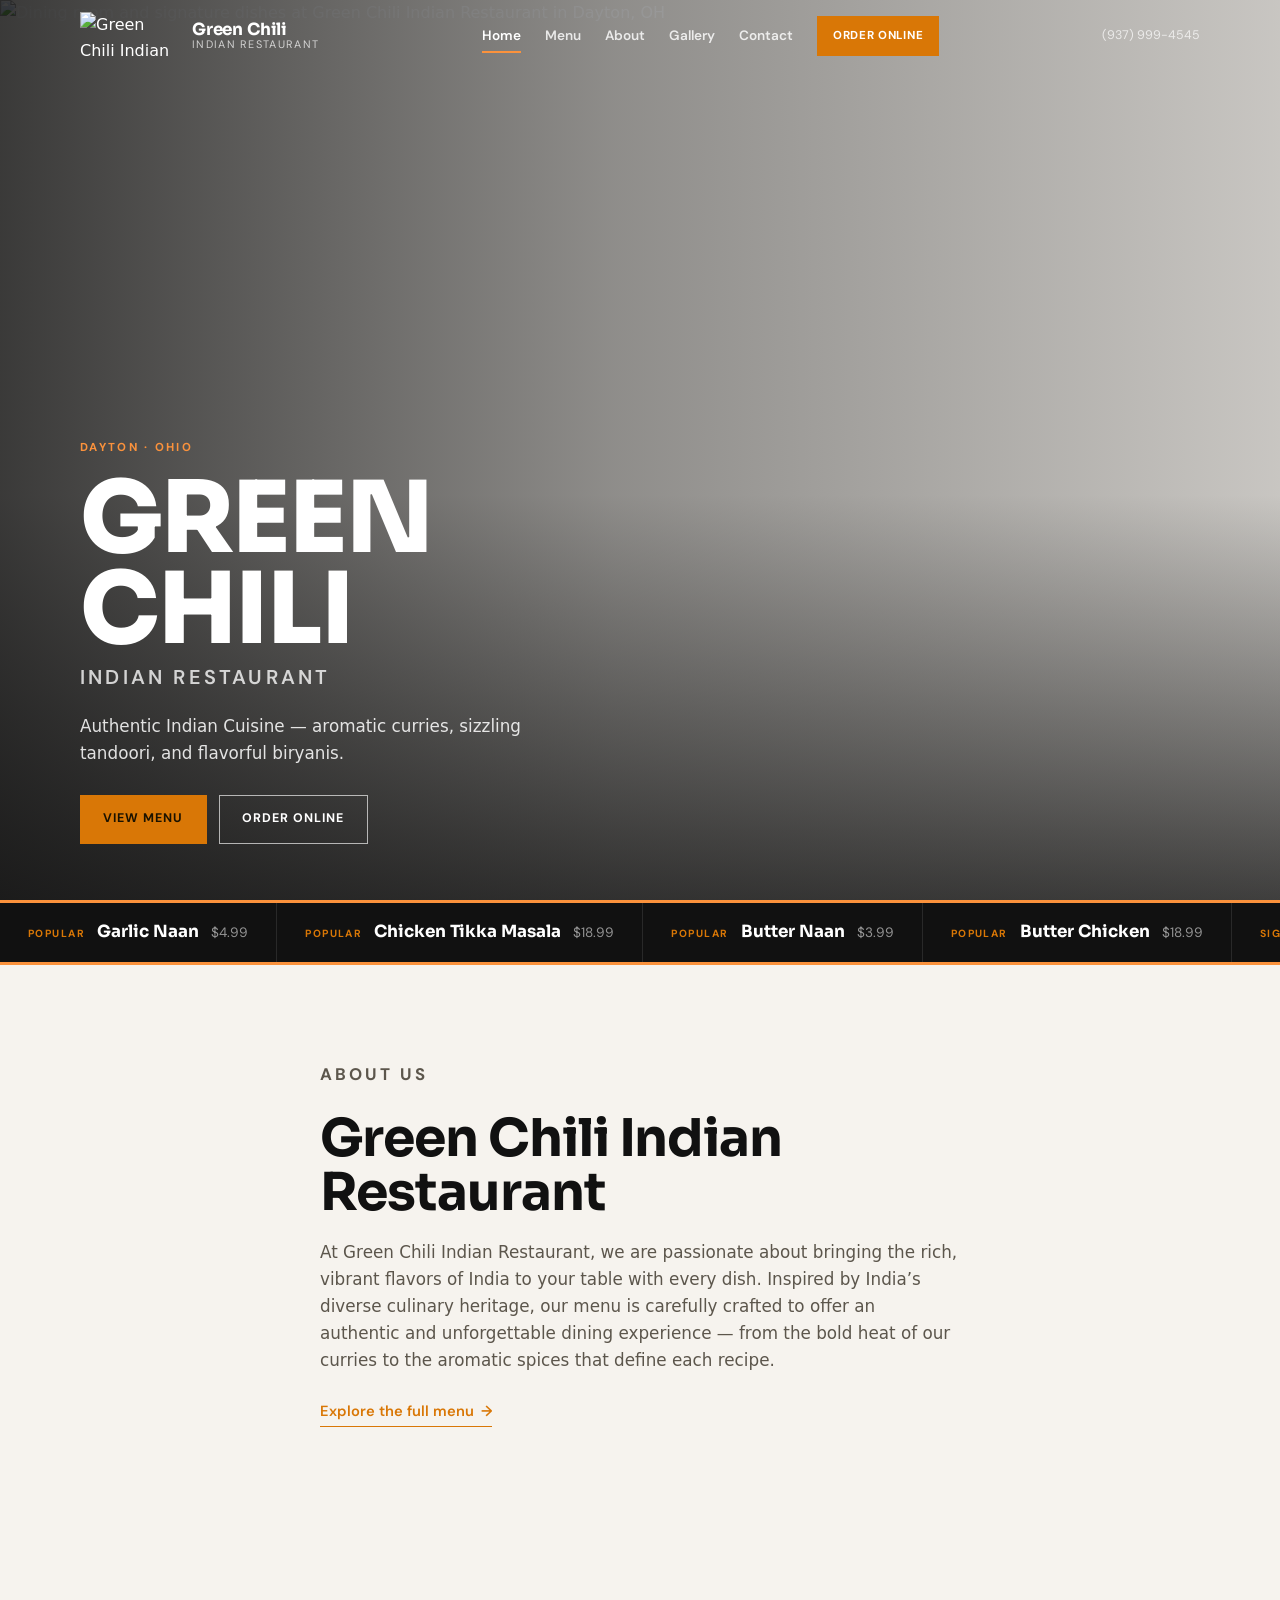
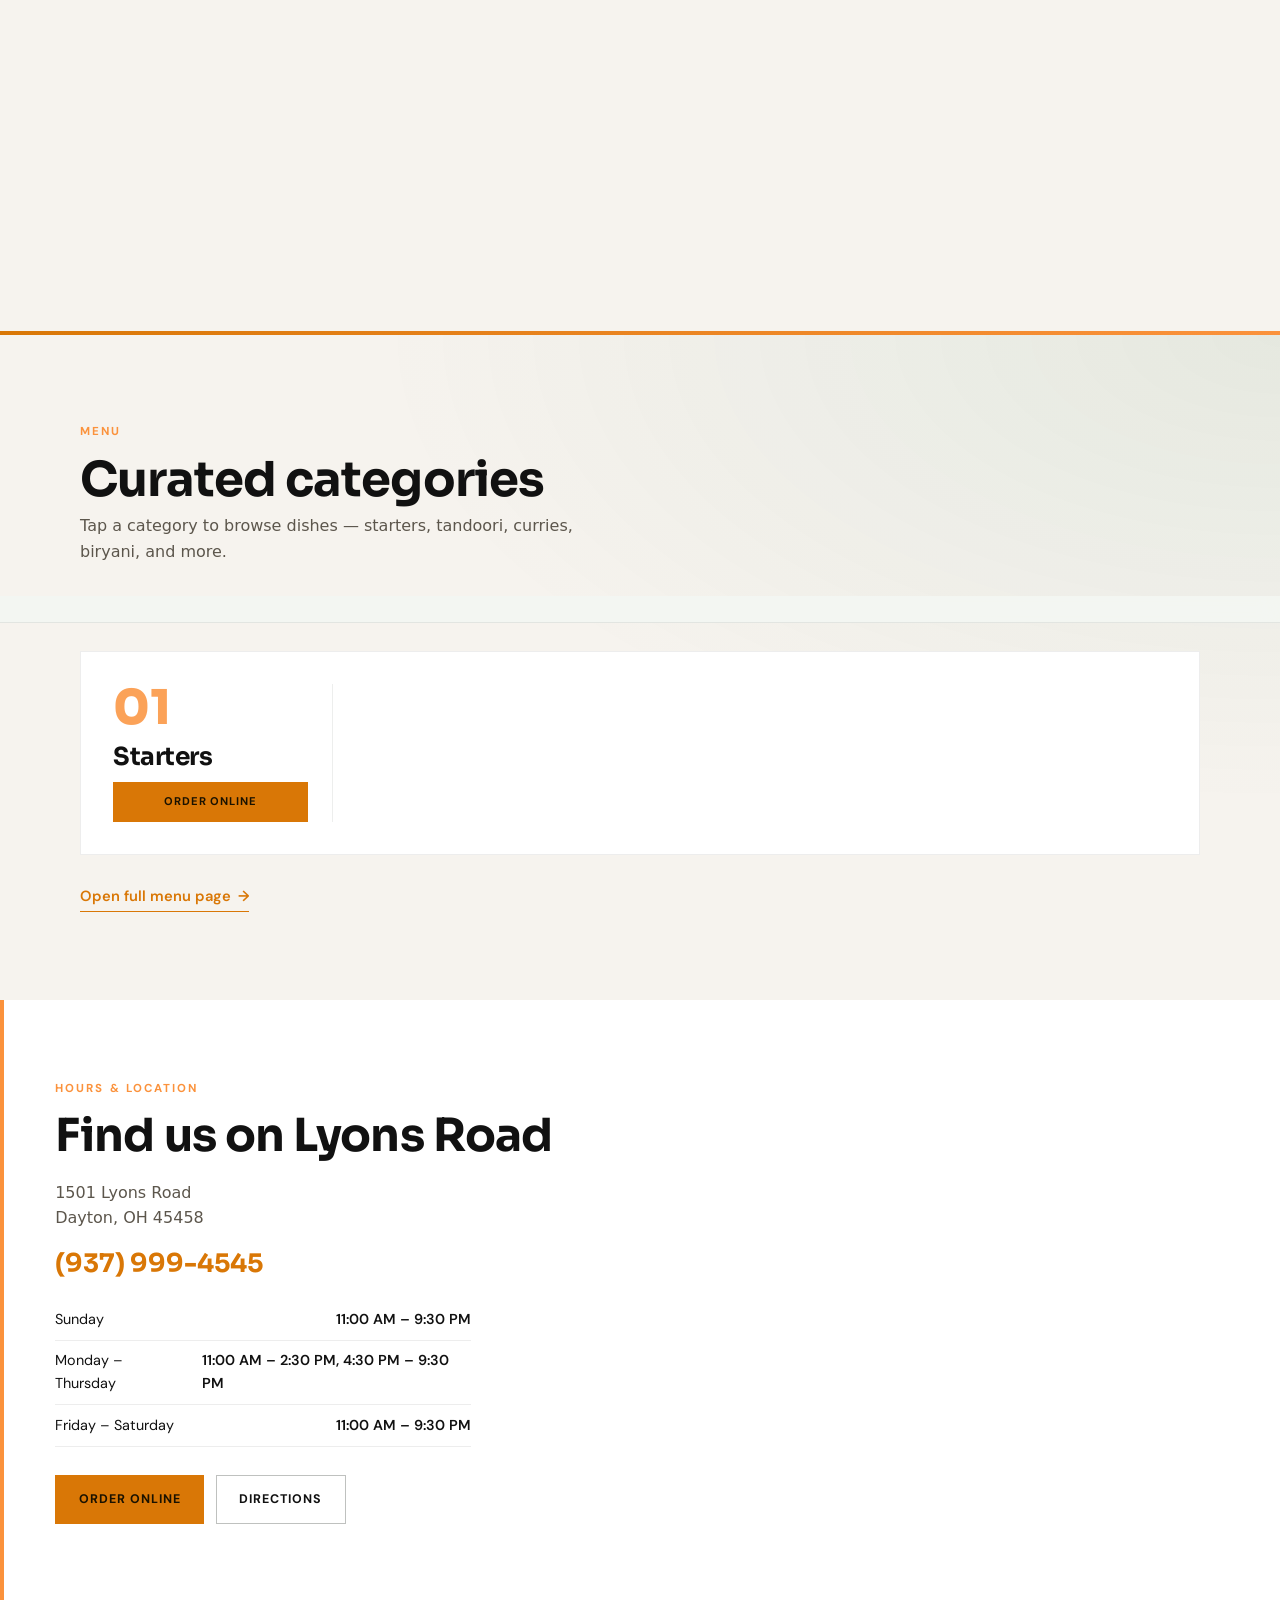
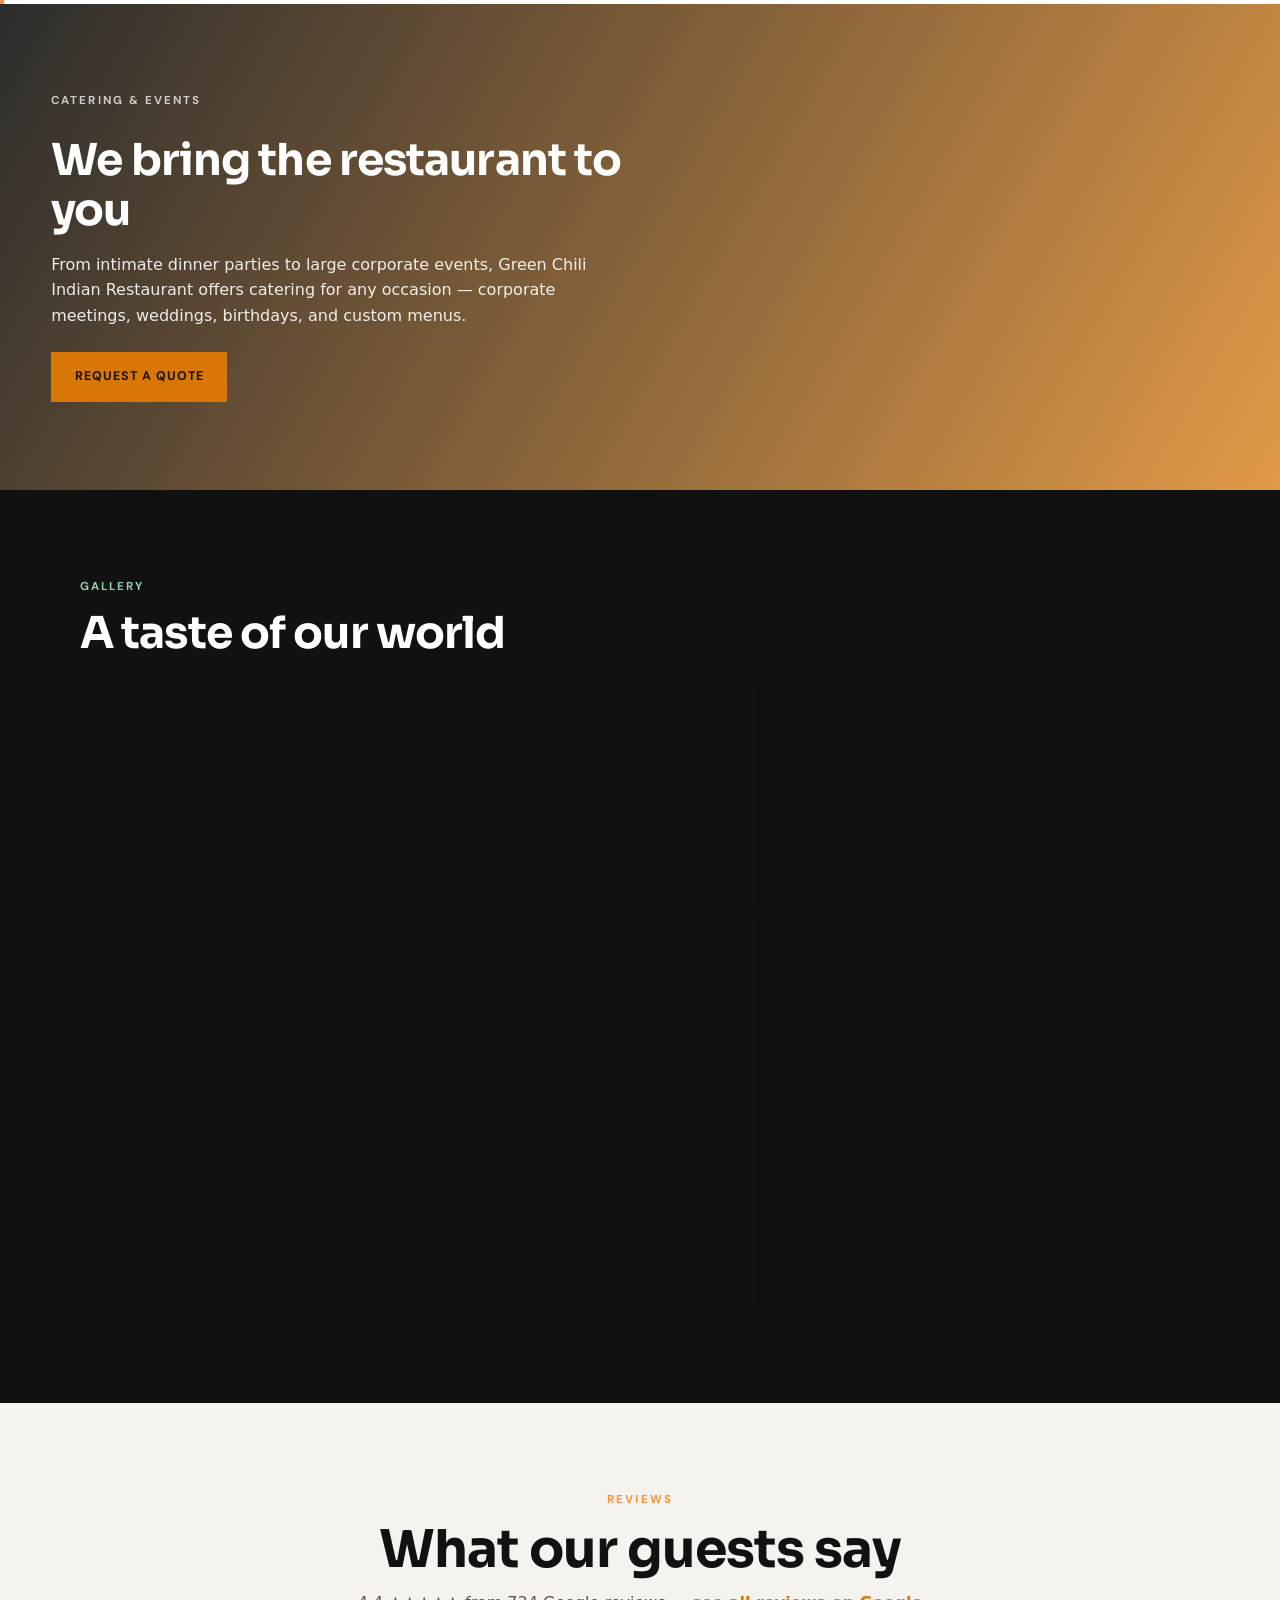
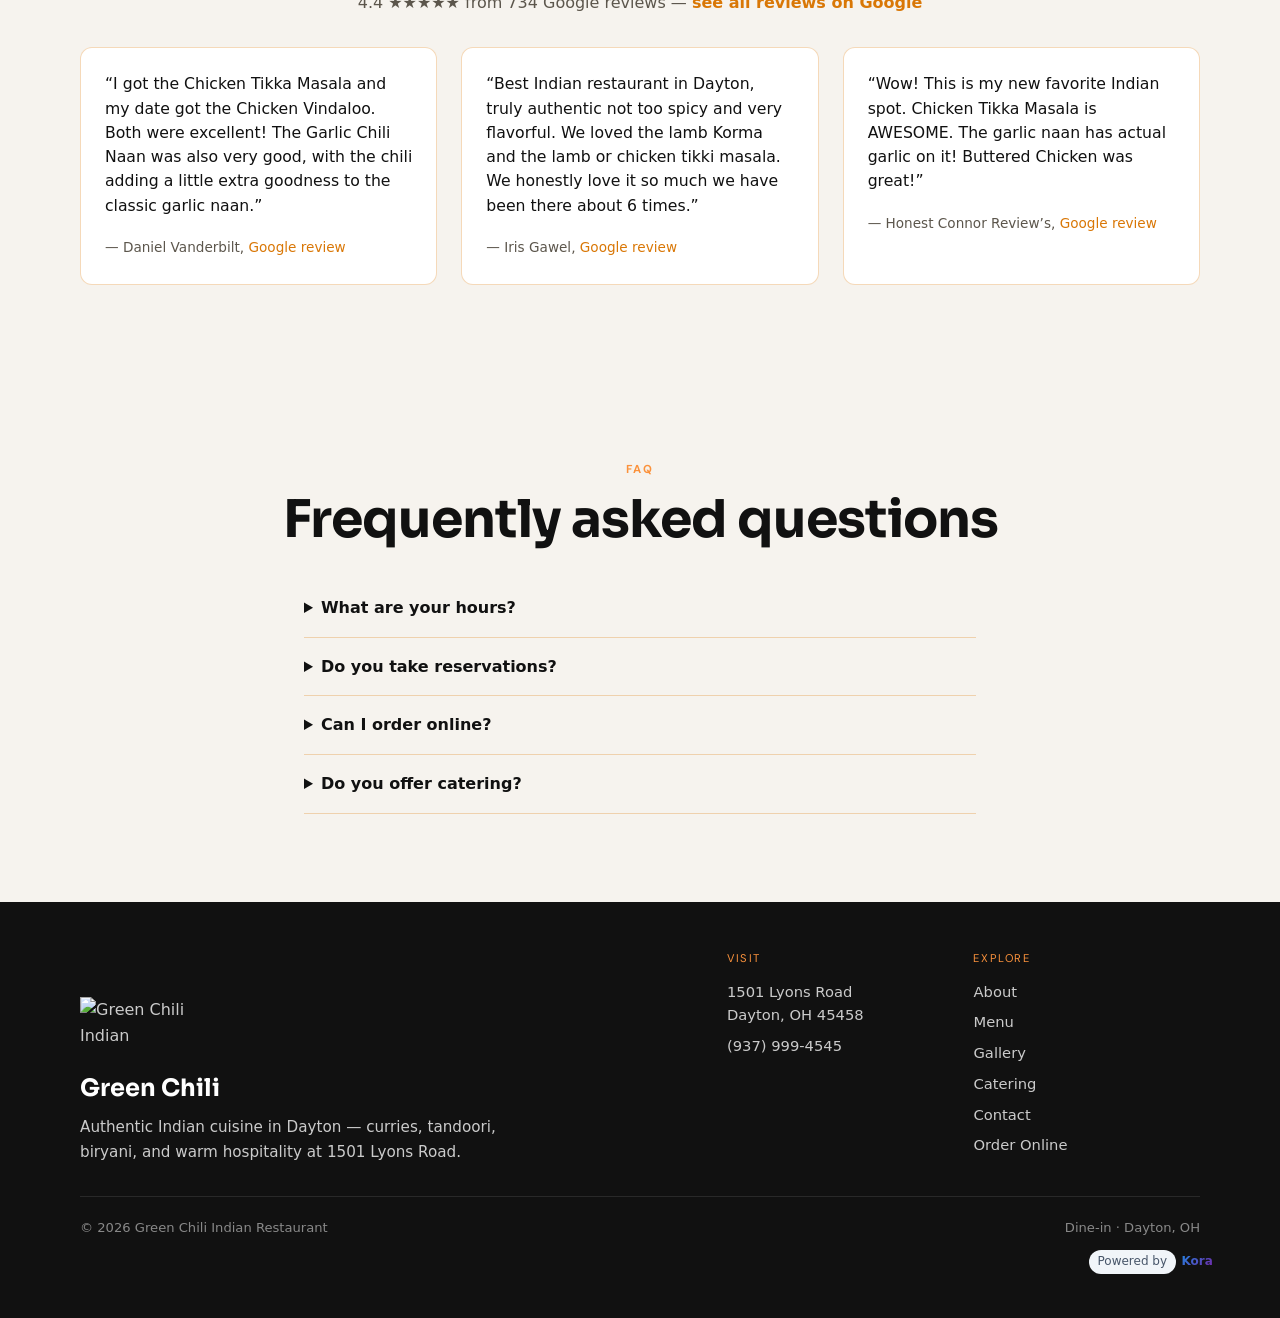
==== commit 3a89b072: "Menu drawn from data: kora:data:menu regions on home and menu pages; script reads them" ====
--- a/index.html
+++ b/index.html
@@ -156,7 +156,10 @@
 <h3 data-panel-title="">Starters</h3>
 <a class="btn btn-primary btn-sm" data-order-regular="" href="https://greenchilidayton.cloveronline.com" rel="noopener noreferrer" target="_blank">Order Online</a>
 </div>
-<div class="menu-item-list" data-panel-items=""></div>
+<div class="menu-item-list" data-panel-items="">
+<!-- kora:data:menu layout="list" -->
+<!-- /kora:data:menu -->
+</div>
 </div>
 <p class="menu-board-foot reveal">
 <a class="text-link" href="menu.html">Open full menu page <span aria-hidden="true">→</span></a>
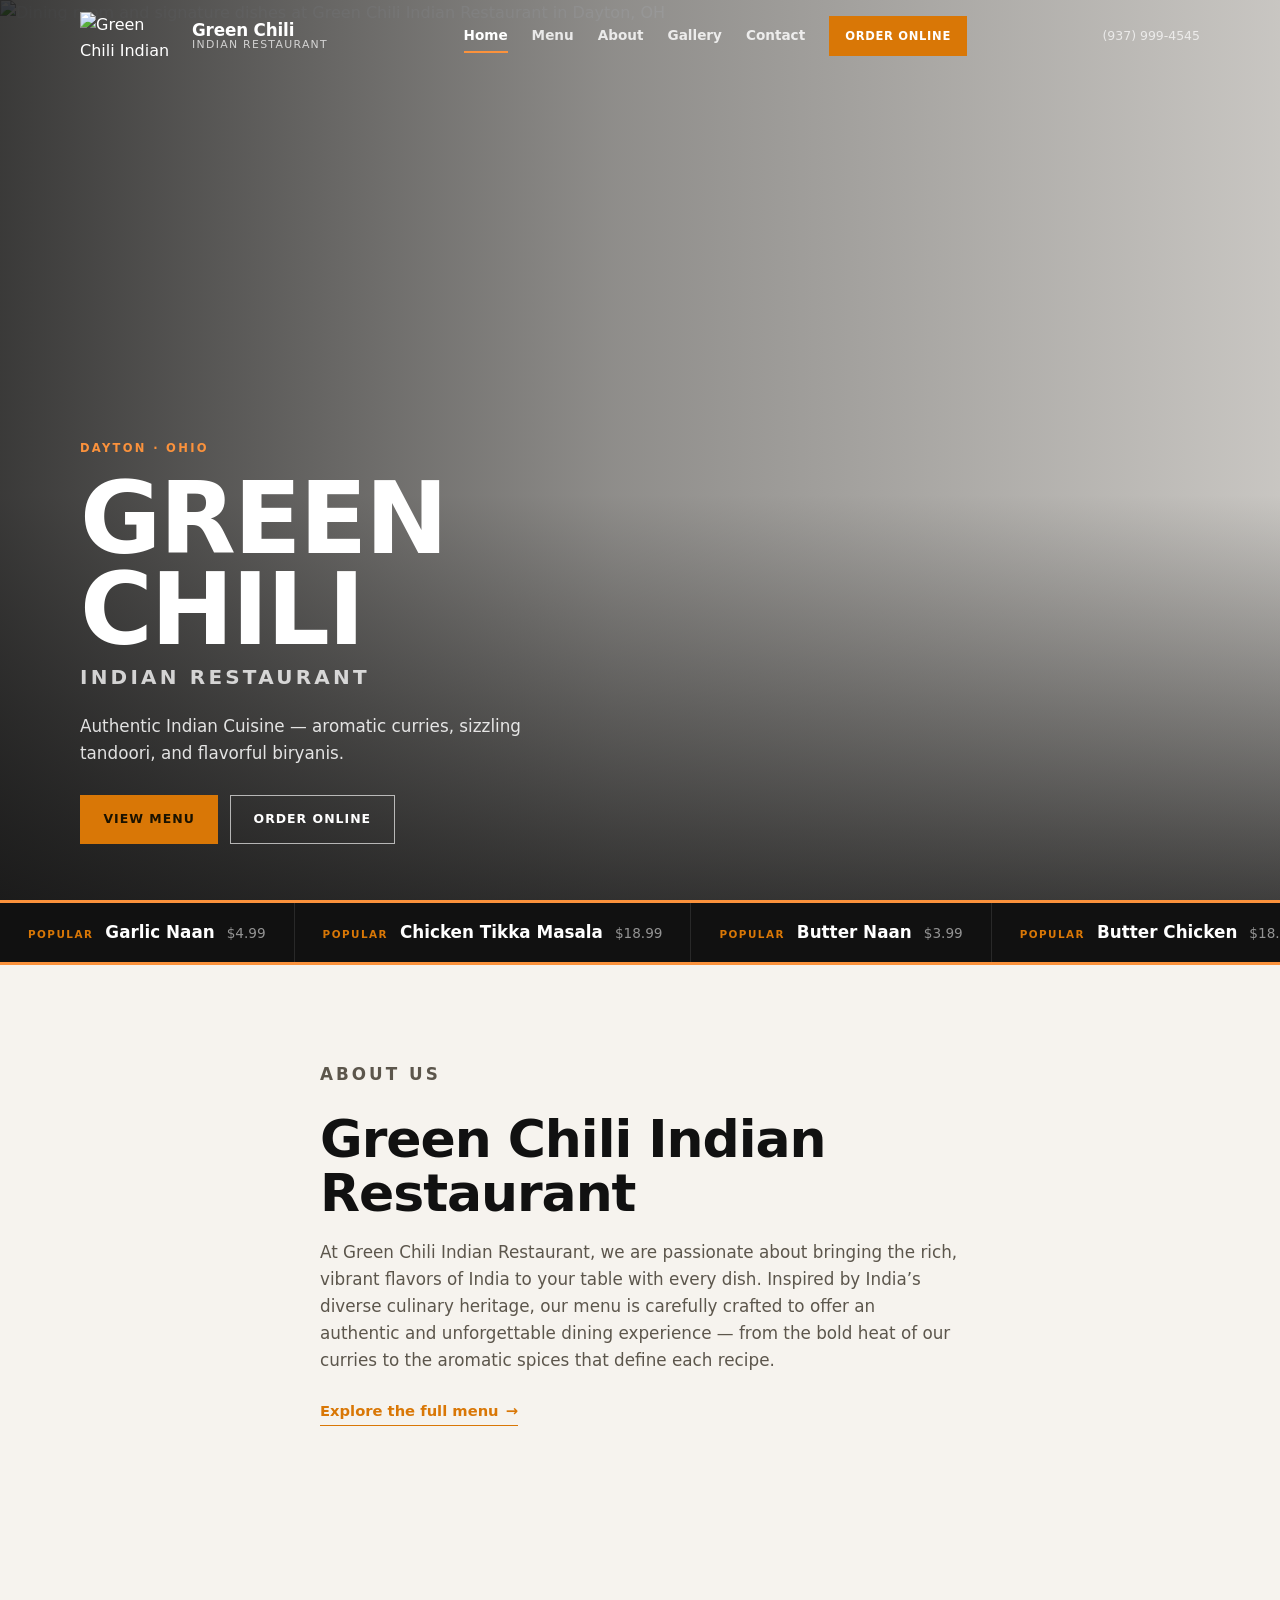
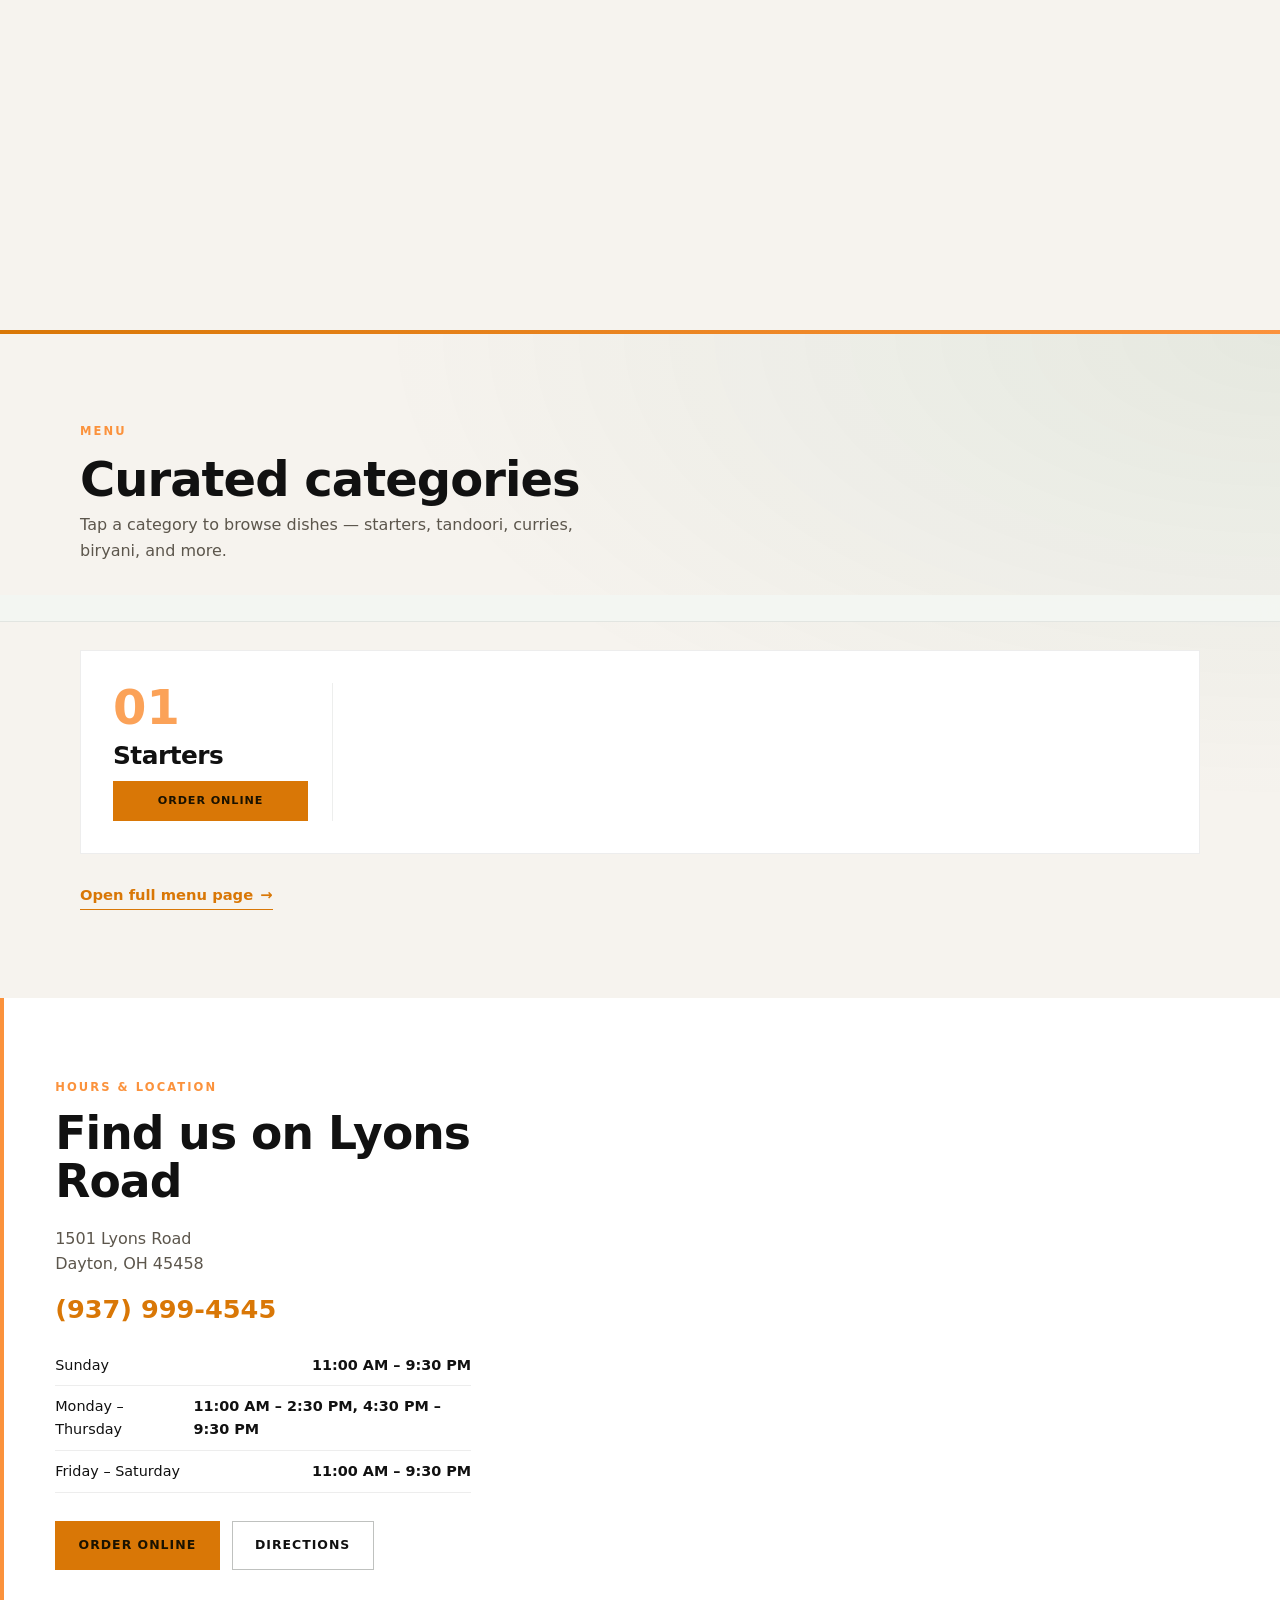
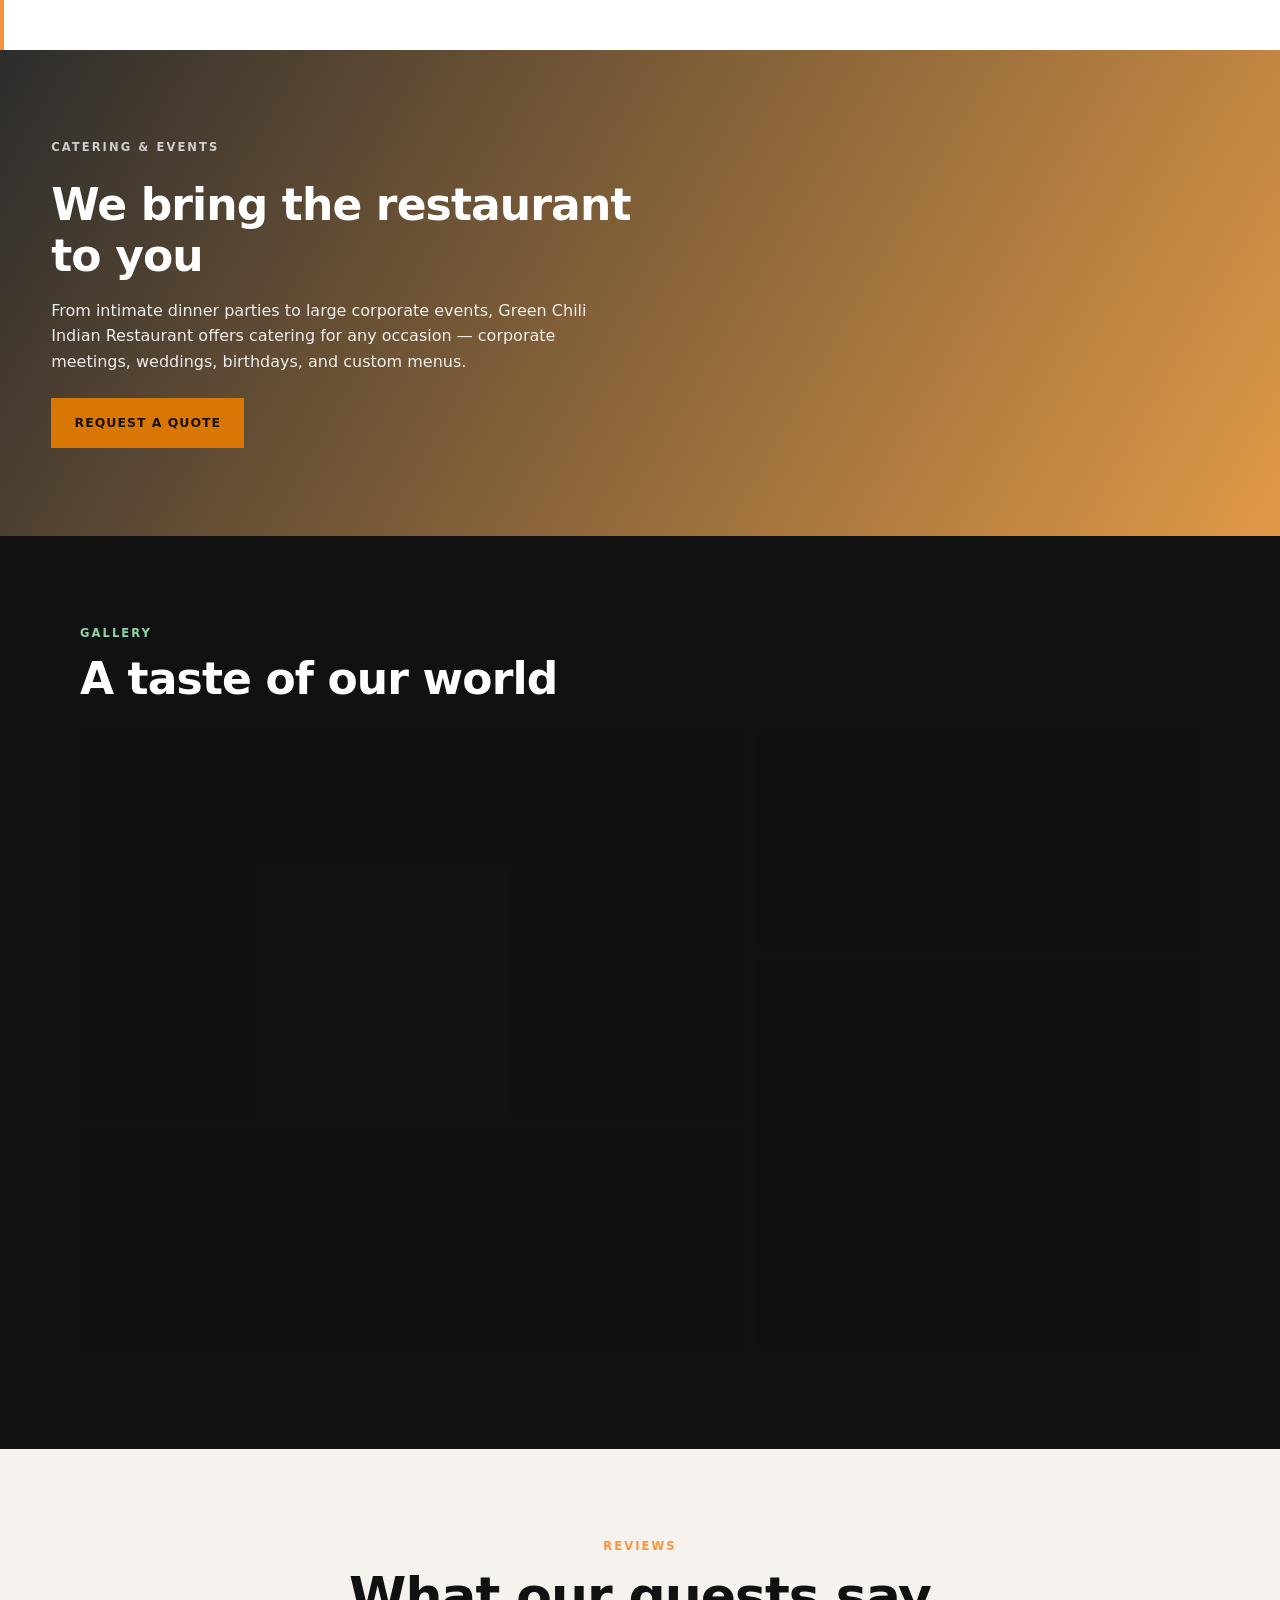
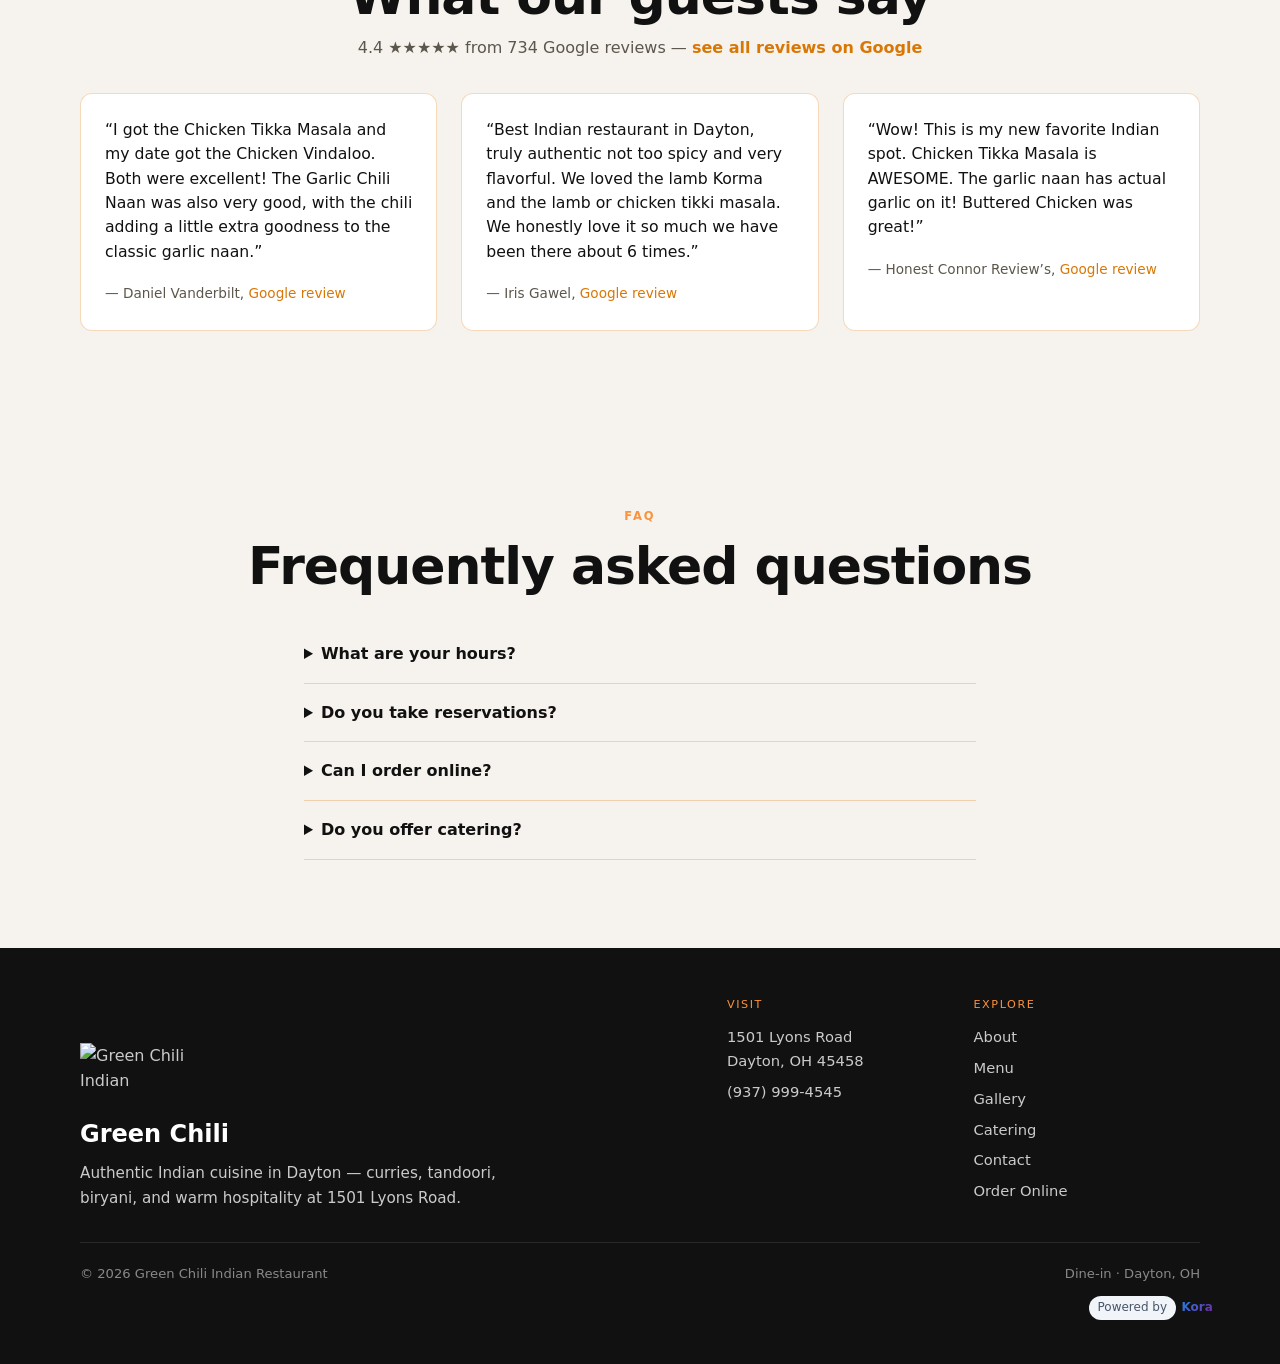
==== commit 2b82b38a: "refactor: update font loading method across contact, index, and menu pages; adjust CSS variables for" ====
--- a/index.html
+++ b/index.html
@@ -19,10 +19,7 @@
 <meta content="Green Chili Indian Restaurant — Authentic Indian Cuisine in Dayton, OH" name="twitter:title"/>
 <meta content="Experience vibrant Indian flavors — curries, tandoori, biryanis &amp; more at 1501 Lyons Road, Dayton, OH." name="twitter:description"/>
 <!-- KORA_GOOGLE_FONTS_START -->
-<link rel="preconnect" href="https://fonts.googleapis.com">
-<link rel="preconnect" href="https://fonts.gstatic.com" crossorigin>
-<link rel="preload" as="style" href="https://fonts.googleapis.com/css2?family=Sora:wght@400;600;700&amp;family=DM+Sans:wght@400;600;700&amp;display=swap" onload="this.onload=null;this.rel='stylesheet'">
-<noscript><link rel="stylesheet" href="https://fonts.googleapis.com/css2?family=Sora:wght@400;600;700&amp;family=DM+Sans:wght@400;600;700&amp;display=swap"></noscript>
+<!-- kora:fonts --><!-- /kora:fonts -->
 <!-- KORA_GOOGLE_FONTS_END -->
 <link href="assets/styles.css" rel="stylesheet"/>
 <link href="assets/site.css?v=21" rel="stylesheet">
--- a/assets/site.css
+++ b/assets/site.css
@@ -12,10 +12,10 @@
   --color-brand-muted: #5c564c;
   --color-brand-border: rgba(217, 119, 6, 0.28);
   --color-brand-overlay: rgba(17, 17, 17, 0.55);
-  --font-brand: "Sora", system-ui, sans-serif;
-  --font-heading: "Sora", system-ui, sans-serif;
-  --font-nav: "DM Sans", system-ui, sans-serif;
-  --font-body: "Roboto", system-ui, sans-serif;
+  --font-brand: var(--kora-font-heading, "Sora"), system-ui, sans-serif;
+  --font-heading: var(--kora-font-heading, "Sora"), system-ui, sans-serif;
+  --font-nav: var(--kora-font-body, "DM Sans"), system-ui, sans-serif;
+  --font-body: var(--kora-font-body, "Roboto"), system-ui, sans-serif;
   --shadow-soft: 0 20px 60px rgba(20, 24, 20, 0.12);
   --radius: 0;
   --header-h: 72px;
